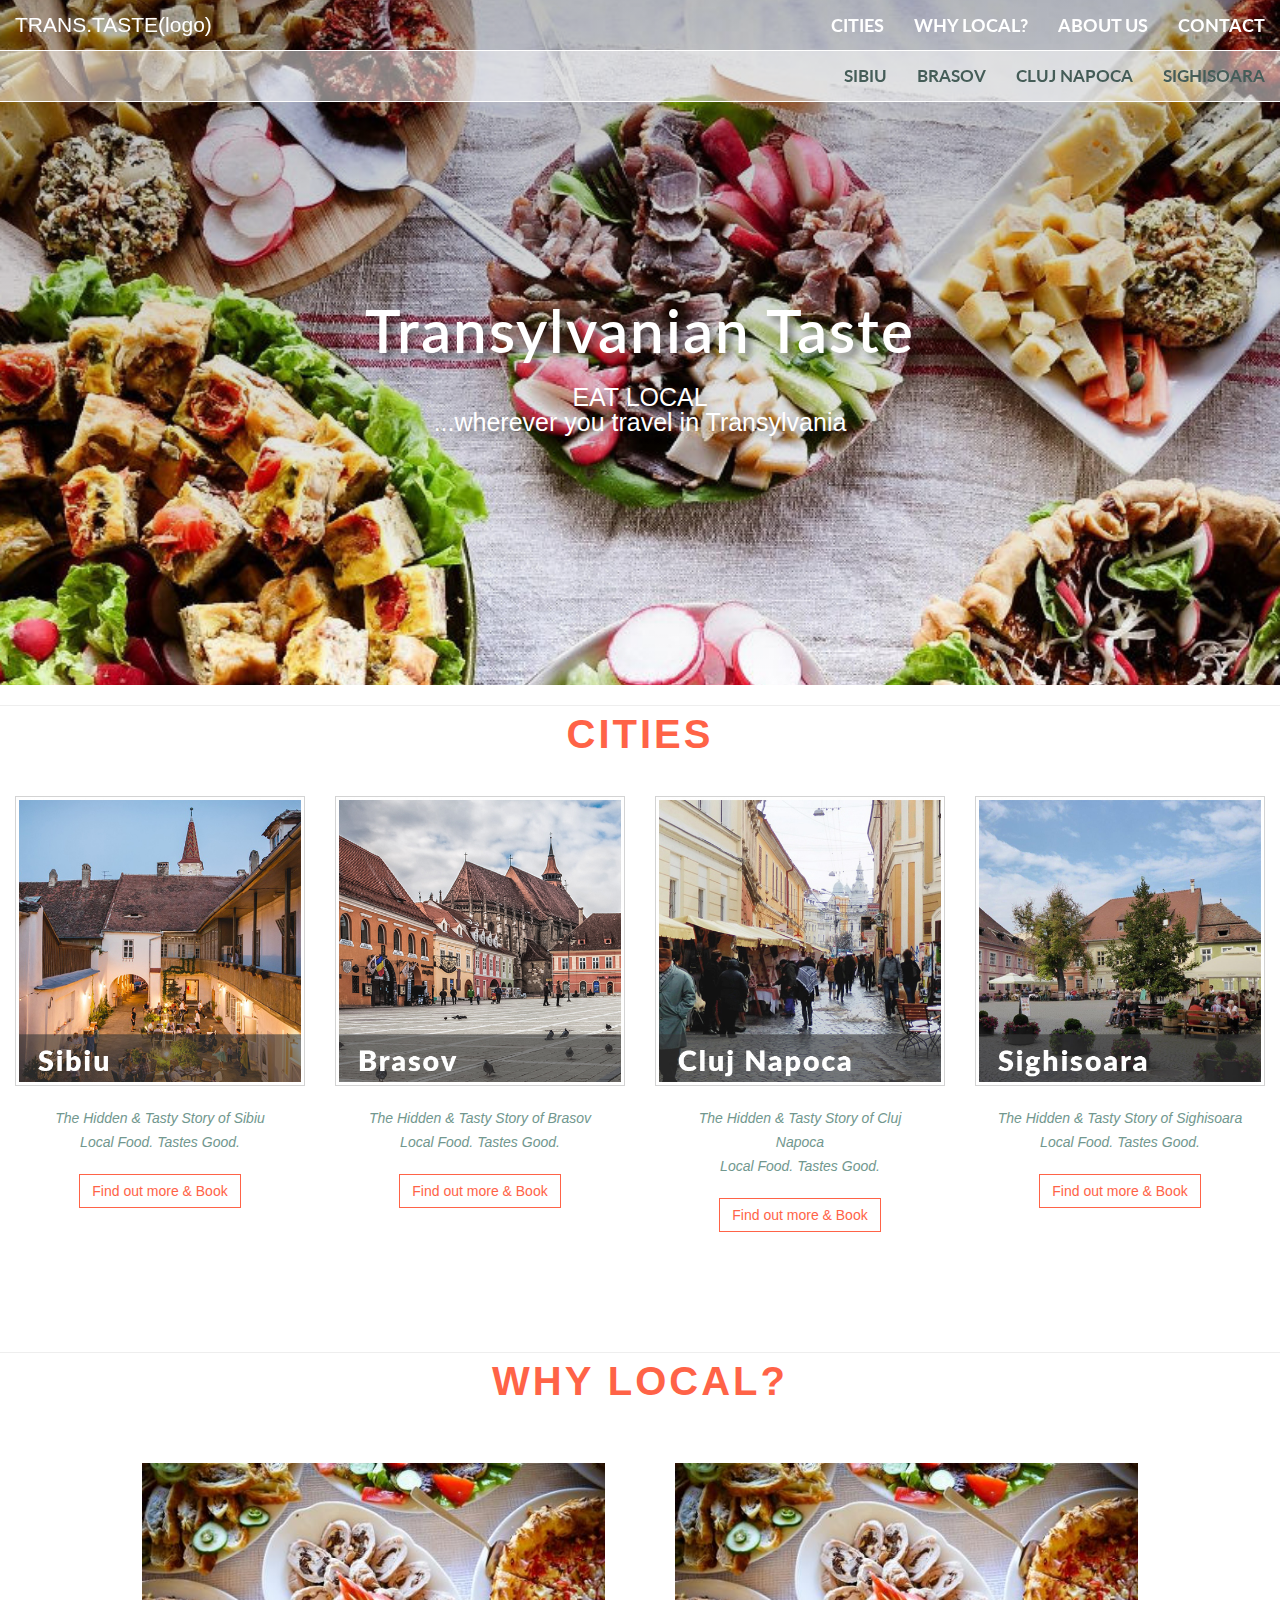
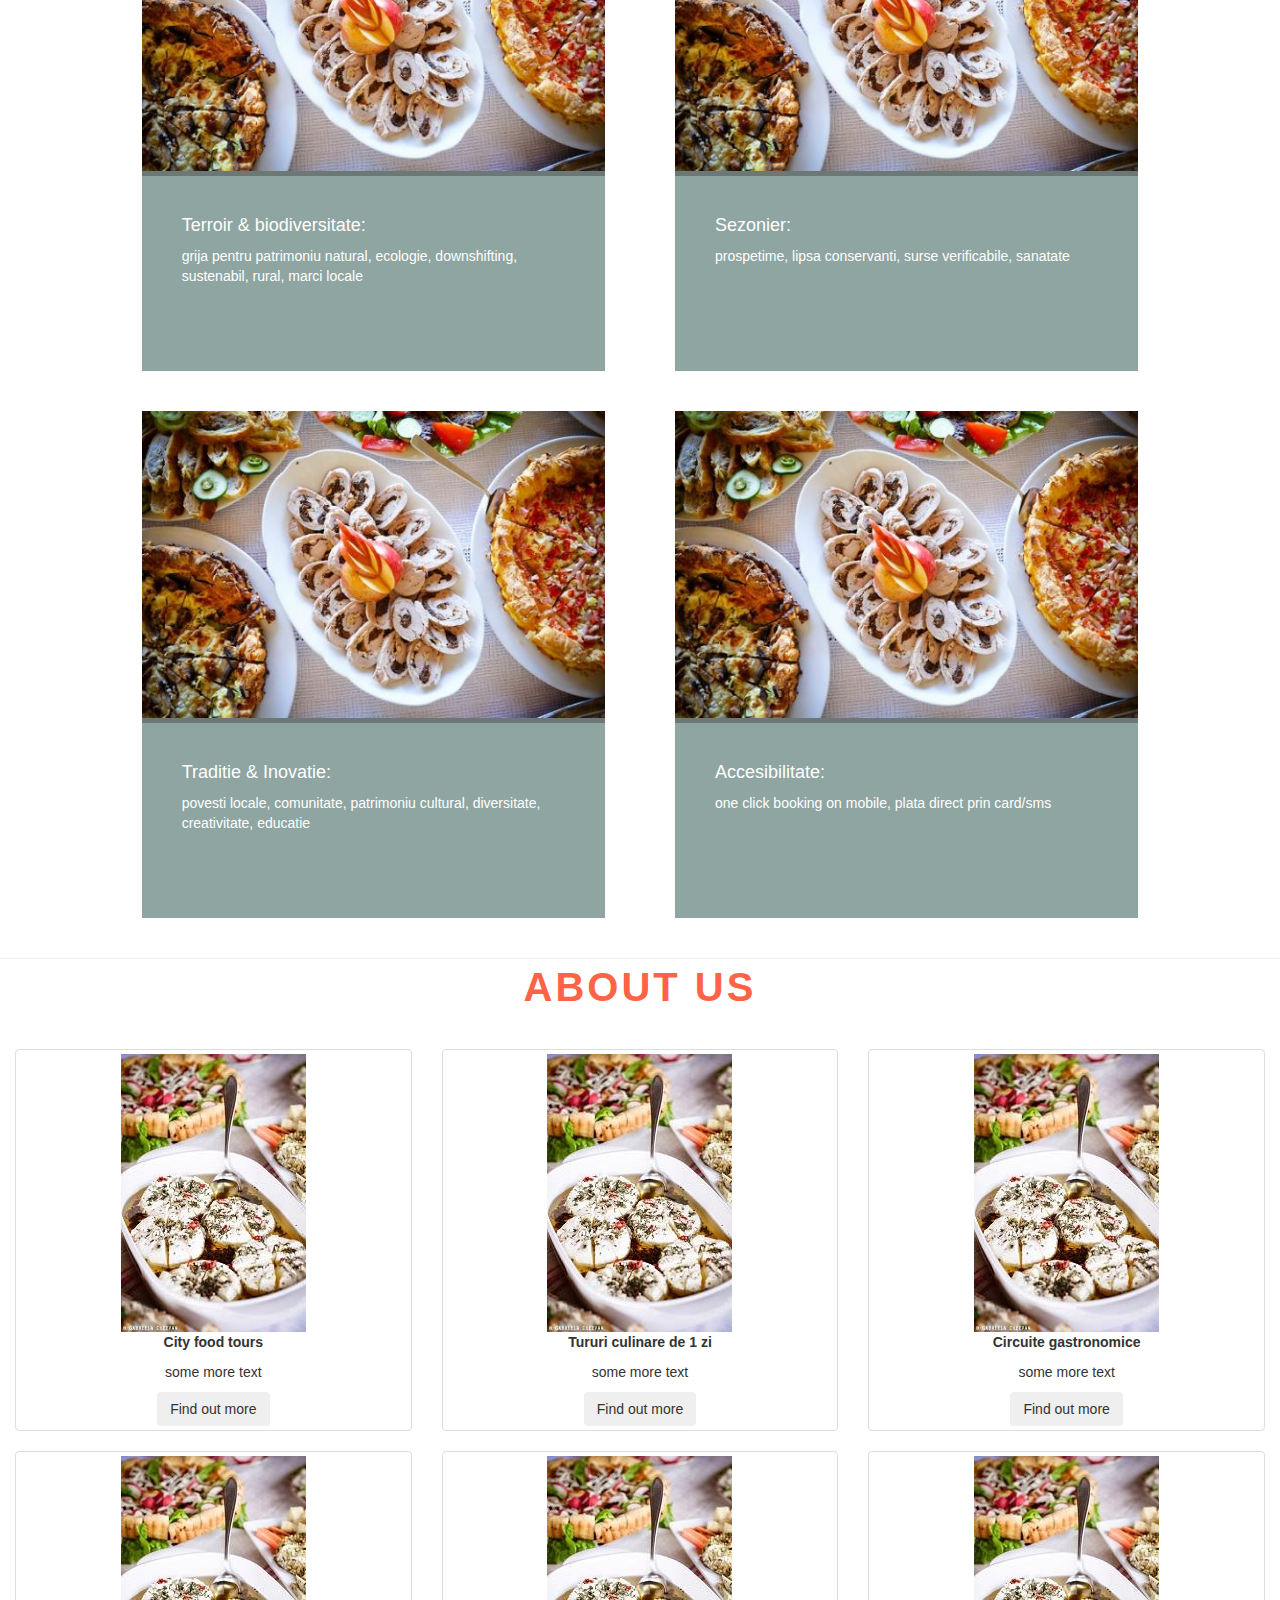
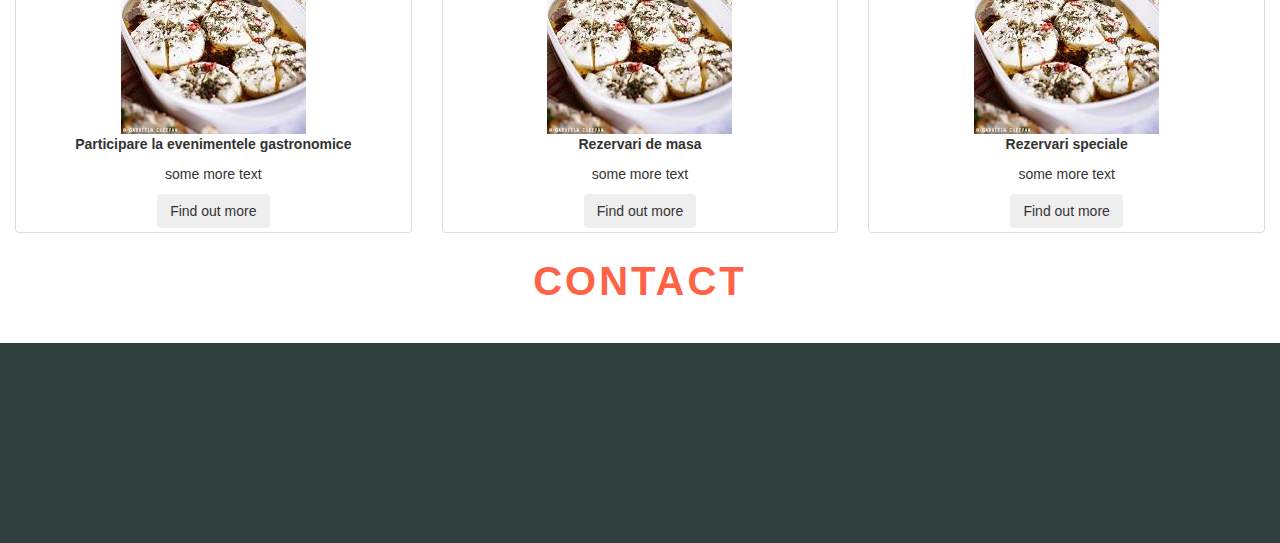
==== index.html @ a4651470 "first commit" ====
<!DOCTYPE html>
<html lang="en">
<head>
    <meta charset="utf-8">
    <meta http-equiv="X-UA-Compatible" content="IE=edge">
    <meta name="viewport" content="width=device-width, initial-scale=1">
    <!-- The above 3 meta tags *must* come first in the head; any other head content must come *after* these tags -->
    <title>transylvanian-taste</title>
    <link href="https://fonts.googleapis.com/css?family=Montserrat" rel="stylesheet">
    <link href="https://fonts.googleapis.com/css?family=Lato" rel="stylesheet">
    <link href="https://fonts.googleapis.com/css?family=Open+Sans" rel="stylesheet">


    <!-- Bootstrap -->
    <link href="css/bootstrap.min.css" rel="stylesheet" />
    <link href="css/font-awesome.min.css" rel="stylesheet" />
    <link href="css/style.css" rel="stylesheet" />


</head>
<body id="page-top">
    <!-- Navigation -->
    <nav  id="mainNav" class="navbar navbar-default navbar-fixed-top navbarUp">
      <div class="container-fluid containerUpNav">
            <a class="navbar-brand page-scroll" href="#page-top">TRANS.TASTE(logo)</a>

            <!-- Brand and toggle get grouped for better mobile display -->
            <div class="navbar-header page-scroll">
                <button type="button" class="navbar-toggle" data-toggle="collapse" data-target="#bs-example-navbar-collapse-1">
                    <span class="sr-only">Toggle navigation</span> MENU <i class="glyphicon glyphicon-menu-hamburger"></i>
                </button>
            </div>
            <!-- Collect the nav links, forms, and other content for toggling -->
            <div class="collapse navbar-collapse" id="bs-example-navbar-collapse-1">
                <ul class="nav navbar-nav navbar-right navbarRightUp">
                    <li><a class="page-scroll" href="#cities">CITIES</a></li>
                    <li><a class="page-scroll" href="#local">WHY LOCAL?</a></li>
                    <li><a class="page-scroll" href="#about">ABOUT US</a></li>
                    <li><a class="page-scroll" href="#contact">CONTACT</a></li>
                </ul>
            </div>
            <!-- /.container-fluid -->
      </div>
    </nav>
    <nav class="navbar navbar-default navbar-fixed-top navbarDown">
        <div class="container-fluid containerDownNav">

                <ul class="nav navbar-nav navbar-right navbarRightDown">
                    <li><a class="page-scroll" href="#sibiu">SIBIU</a></li>
                    <li><a class="page-scroll" href="#brasov">BRASOV</a></li>
                    <li><a class="page-scroll" href="#cluj">CLUJ NAPOCA</a></li>
                    <li><a class="page-scroll" href="#sighisoara">SIGHISOARA</a></li>
                </ul>


        </div>
    </nav>


<!-- Header -->
    <header>
        <div class="container">
            <div class="intro-text">
                <div class="intro-heading">Transylvanian Taste</div>
                <div class="intro-heading2">EAT LOCAL<br>...wherever you travel in Transylvania</div>
            </div>
        </div>
    </header>

 <hr> 


<div class="title"><h3 id="cities">CITIES</h3></div>
<!-- container 1 *****************************-->
<div class="container-fluid text-center container1">
  <div class="row">
    <div class="col-md-3 col-sm-6"><a href="#"><img src="img/sibiu1.jpg" class="img-responsive center-block cityPhoto" alt="Photo of Sibiu"></a>
      <p class="pUnder">The Hidden & Tasty Story of Sibiu <br> Local Food. Tastes Good.</p>
      <button class="btn details">Find out more & Book</button>
    </div>
    <div class="col-md-3 col-sm-6"><a href="#"><img src="img/brasov1.jpg" class="img-responsive center-block cityPhoto" alt="Photo of Brasov"></a>
      <p class="pUnder">The Hidden & Tasty Story of Brasov <br> Local Food. Tastes Good.</p>
      <button class="btn details">Find out more & Book</button>
    </div>
    <div class="col-md-3 col-sm-6"><a href="#"><img src="img/cluj1.jpg" class="img-responsive center-block cityPhoto" alt="Photo of Cluj"></a>
      <p class="pUnder">The Hidden & Tasty Story of Cluj Napoca <br> Local Food. Tastes Good.</p>
      <button class="btn details">Find out more & Book</button>
    </div>
    <div class="col-md-3 col-sm-6"><a href="#"><img src="img/sighisoara1.jpg" class="img-responsive center-block cityPhoto" alt="Photo of Sighisoara"></a>
      <p class="pUnder">The Hidden & Tasty Story of Sighisoara <br> Local Food. Tastes Good.</p>
      <button class="btn details">Find out more & Book</button>
    </div>

  </div>
</div>
<!-- end of container 1 ************************-->

<hr>
<div class="title"><h3 id="local">WHY LOCAL?</h3></div>
<!-- container 2 *****************************-->
<div class="container-fluid text-center container2">
  
  <div class="row ">
    
    <div class="col-md-push-1 col-md-5 col-xs-12">
    <figure>
      <img src="img/local_01.jpg" class="img-responsive center-block" alt="Photo of Sibiu">
      
        <figcaption>
          <h4>Terroir & biodiversitate:</h4>
          <span>grija pentru patrimoniu natural, ecologie, downshifting, sustenabil, rural, marci locale</span>
        </figcaption>
    </figure>

    </div>
    <div class="col-md-push-1 col-md-5 col-xs-12">
    <figure>
      <img src="img/local_01.jpg" class="img-responsive center-block" alt="Photo">
      <figcaption>
        <h4>Sezonier:</h4> 
        <span>prospetime, lipsa conservanti, surse verificabile, sanatate</span>   
      </figcaption>
    </figure>
  </div>

</div>
  <div class="row">
    
    <div class="col-md-push-1 col-md-5 col-xs-12">
    <figure>
      <img src="img/local_01.jpg" class="img-responsive center-block" alt="Photo">

      <figcaption>
        <h4>Traditie & Inovatie:</h4> 
        <span>povesti locale, comunitate, patrimoniu cultural, diversitate, creativitate, educatie</span>
      </figcaption>
    </figure>
    </div>

    <div class="col-md-push-1 col-md-5 col-xs-12">
    <figure>
      <img src="img/local_01.jpg" class="img-responsive center-block" alt="Photo">
      <figcaption>
        <h4>Accesibilitate:</h4><span>one click booking on mobile, plata direct prin card/sms</span>
      </figcaption>
    </figure>
    </div>
    
  </div>
</div>
<!-- end of container 2 ************************-->

<hr>
<div class="title"><h3 id="about">ABOUT US</h3></div>
<!--container 3 ********************************-->
<div class="bg-1">
 <div class="container-fluid text-center">
  <div class="row text-center">
    <div class="col-sm-4">
      <div class="thumbnail">
        <img src="img/circuit_01.jpg" alt="">
        <p><strong>City food tours</strong></p>
        <p>some more text</p>
        <button class="btn">Find out more</button>
      </div>
    </div>
    <div class="col-sm-4">
      <div class="thumbnail">
        <img src="img/circuit_01.jpg" alt="">
        <p><strong>Tururi culinare de 1 zi</strong></p>
        <p>some more text</p>
        <button class="btn">Find out more</button>
      </div>
    </div>
    <div class="col-sm-4">
      <div class="thumbnail">
        <img src="img/circuit_01.jpg" alt="">
        <p><strong>Circuite gastronomice</strong></p>
        <p>some more text</p>
        <button class="btn">Find out more</button>
      </div>
    </div>
  </div>
  <div class="row text-center">
    <div class="col-sm-4">
      <div class="thumbnail">
        <img src="img/circuit_01.jpg" alt="">
        <p><strong>Participare la evenimentele gastronomice</strong></p>
        <p>some more text</p>
        <button class="btn">Find out more</button>
      </div>
    </div>
    <div class="col-sm-4">
      <div class="thumbnail">
        <img src="img/circuit_01.jpg" alt="">
        <p><strong>Rezervari de masa</strong></p>
        <p>some more text</p>
        <button class="btn">Find out more</button>
      </div>
    </div>
    <div class="col-sm-4">
      <div class="thumbnail">
        <img src="img/circuit_01.jpg" alt="">
        <p><strong>Rezervari speciale</strong></p>
        <p>some more text</p>
        <button class="btn">Find out more</button>
      </div>
    </div>
  </div>
</div>
<!--end of container 3 ***************************************-->

<div class="title"><h3 id="contact">CONTACT</h3></div>
<!--footer ***************************************************-->
<footer>
  
</footer>


  <!-- Scripts -->
  <script src="https://ajax.googleapis.com/ajax/libs/jquery/1.12.4/jquery.min.js"></script>
  <script src="js/bootstrap.min.js"></script>

  <script src="js/customScript.js"></script>
</body>
</html>
---- css/style.css ----
body, html {
  height: 100%;
  width: 100%;
  margin: 0; }

body {
  width: 100%;
  height: 100%; }

/* hr {
	border-color: lightgrey;
	border-width: 1px;
	border-style: solid;
	max-width: 80%;
	margin-top: 70px;
	margin-bottom: 50px;
} */
.navbarUp {
  background-color: transparent;
  margin: 0 auto;
  border-style: none; }
  .navbarUp .containerUpNav .navbar-brand {
    color: white; }
  .navbarUp .containerUpNav .navbarRightUp a {
    color: white;
    font-size: 18px; }
    .navbarUp .containerUpNav .navbarRightUp a.active, .navbarUp .containerUpNav .navbarRightUp a:active, .navbarUp .containerUpNav .navbarRightUp a:focus, .navbarUp .containerUpNav .navbarRightUp a:hover {
      color: tomato;
      background-color: rgba(255, 255, 255, 0.2); }

.navbarDown {
  background-color: rgba(255, 255, 255, 0.5);
  border-style: none;
  margin-top: 50px;
  border-top: 0.5px solid #fff;
  border-bottom: 0.5px solid #fff; }

.navbar-default .navbar-nav > li > a {
  font-family: 'Lato', sans-serif;
  font-weight: bold;
  font-size: 1.2em;
  color: #455d58; }

.navbarRightDown li.active, .navbarRightDown li:active, .navbarRightDown li:focus, .navbarRightDown li:hover {
  background-color: rgba(255, 255, 255, 0.3);
  color: red; }

.navbar-default .navbar-toggle {
  border-color: #2f403c; }

.navbar-toggle {
  color: white;
  background-color: #2f403c; }
  .navbar-toggle .icon-bar {
    background-color: white; }
  .navbar-toggle:focus, .navbar-toggle:hover {
    background-color: #455d58;
    border-color: #455d58; }

/* .navbar-default .navbar-nav .open .dropdown-menu {
  	background-color: red;
 } */
.navbarRightUp .open {
  background-color: red;
  color: red; }

header {
  background: -moz-linear-gradient(top, rgba(0, 0, 0, 0.26) 0%, transparent 100%), url("../img/prime-bg.jpg");
  /* FF3.6-15 */
  background: -webkit-linear-gradient(top, rgba(0, 0, 0, 0.26) 0%, transparent 100%), url("../img/prime-bg.jpg");
  /* Chrome10-25,Safari5.1-6 */
  background: linear-gradient(to bottom, rgba(0, 0, 0, 0.26) 0%, transparent 100%), url("../img/prime-bg.jpg");
  /* W3C, IE10+, FF16+, Chrome26+, Opera12+, Safari7+ */
  background-repeat: none;
  background-attachment: scroll;
  background-position: center center;
  background-size: cover;
  -webkit-background-size: cover;
  -moz-background-size: cover;
  -o-background-size: cover;
  text-align: center;
  color: white; }
  header .intro-text {
    padding-top: 100px;
    padding-bottom: 50px;
    text-shadow: 5px 5px 7px rgba(30, 30, 30, 0.5); }
    header .intro-text .intro-heading {
      font-family: 'Lato', sans-serif;
      letter-spacing: 2px;
      font-weight: 700;
      font-size: 40px;
      line-height: 40px;
      margin-bottom: 25px; }
    header .intro-text .intro-heading2 {
      font-size: 15px;
      line-height: 15px;
      margin-bottom: 25px; }

@media (min-width: 768px) {
  header .intro-text {
    padding-top: 300px;
    padding-bottom: 200px; }
    header .intro-text .intro-heading {
      font-family: 'Lato', sans-serif;
      letter-spacing: 2px;
      font-weight: 600;
      font-size: 60px;
      line-height: 60px;
      margin-bottom: 25px; }
    header .intro-text .intro-heading2 {
      font-size: 25px;
      line-height: 25px;
      margin-bottom: 50px; } }
/* .divider {
  width: 400px;
  display: block;
  margin: 0 auto;
  margin-top: 100px;
  i {
   color: $color-green;
   font-size: 35px;
  }
  &:before {
  right: 15px;
  }
  &:after {
  left: 15px;
  }
} */
.title {
  text-align: center;
  width: 100%;
  height: 50px;
  margin-bottom: 20px;
  padding: 0; }
  .title h3 {
    color: tomato;
    position: relative;
    top: -12px;
    font-weight: bold;
    letter-spacing: 3px;
    font-size: 40px;
    line-height: 40px;
    vertical-align: middle; }

.container1 {
  margin-bottom: 100px; }

.cityPhoto {
  margin: 0 auto;
  padding: 0;
  border-radius: 0px;
  border: 0.5px solid lightgrey; }
  .cityPhoto:hover {
    transform: scale(1.02) translateY(-1.5%);
    transition: transform 0.4s ease-out;
    transition-property: transform;
    transition-duration: 0.4s;
    transition-timing-function: ease-out;
    transition-delay: initial; }

.pUnder {
  color: #71978e;
  line-height: 24px;
  font-style: italic;
  margin: 20px; }

.details {
  background-color: transparent;
  color: tomato;
  border: 1px solid tomato;
  border-radius: 0px;
  transition: .2s ease;
  margin-bottom: 20px; }
  .details:hover {
    background-color: tomato;
    color: white;
    transition: .2s ease; }

.container2 h3 {
  color: white; }

.local-text {
  margin: 0;
  padding: 0;
  background-color: #2f403c;
  color: white;
  width: 70%; }
  .local-text p {
    text-align: left; }

figure {
  left: 135px;
  top: 0px;
  border-radius: 5px;
  text-align: center;
  vertical-align: text-top;
  padding: 20px; }
  figure img {
    max-width: 100%;
    display: block;
    position: relative;
    z-index: 0;
    overflow: hidden; }
    figure img:hover {
      transform: scale(1.02) translateY(-1.5%);
      transition: transform 0.4s ease-out;
      transition-property: transform;
      transition-duration: 0.4s;
      transition-timing-function: ease-out;
      transition-delay: initial; }

figcaption {
  min-height: 200px;
  opacity: 0.7;
  border-top: 5px solid #2f403c;
  color: #fff;
  top: 0;
  left: 0;
  padding: 30px 40px;
  background-color: #5f807a;
  text-align: left; }

footer {
  background-color: #2f403c;
  height: 200px; }

@media (min-width: 768px) {
  .navbar-brand {
    font-size: 1.5em; } }
@media (max-width: 767px) {
  .navbarDown {
    display: none; }

  .title {
    margin-top: 50px;
    margin-bottom: 25px; }
    .title h3 {
      font-size: 30px; } }

/*# sourceMappingURL=style.css.map */
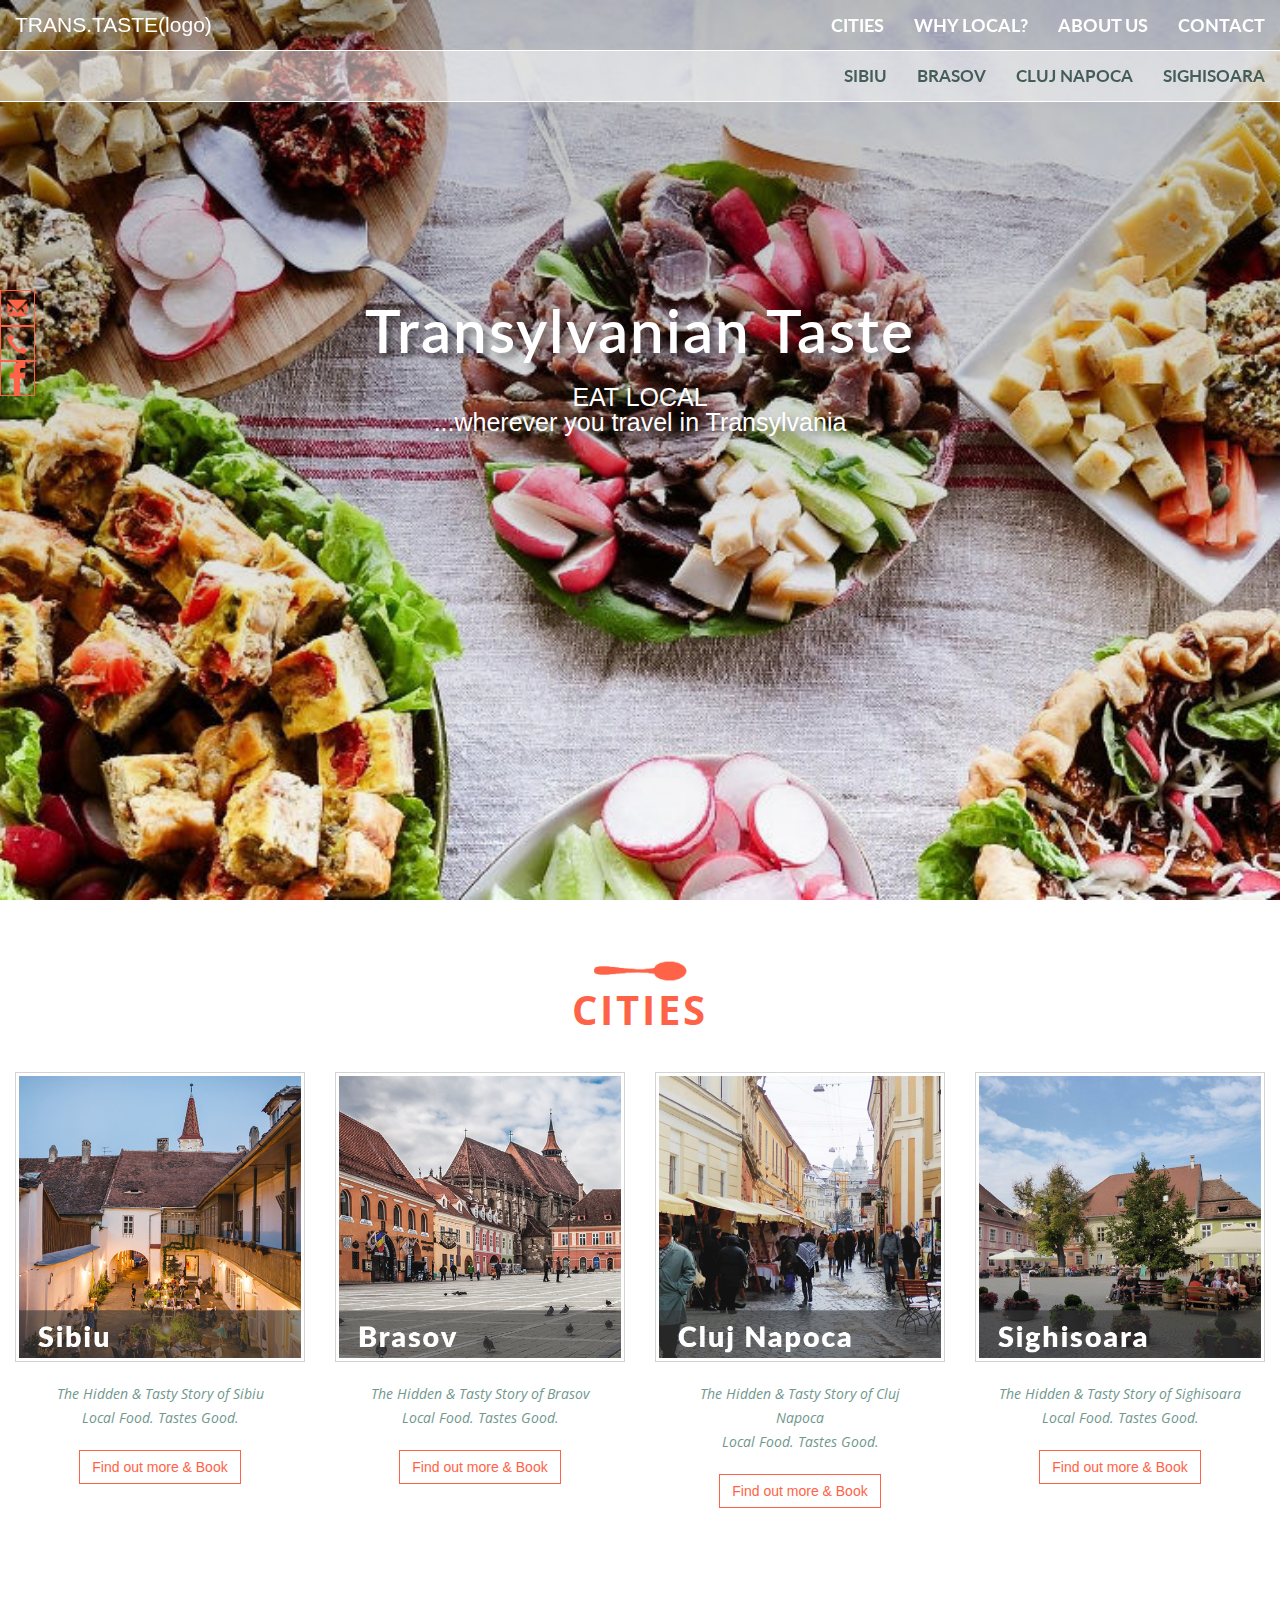
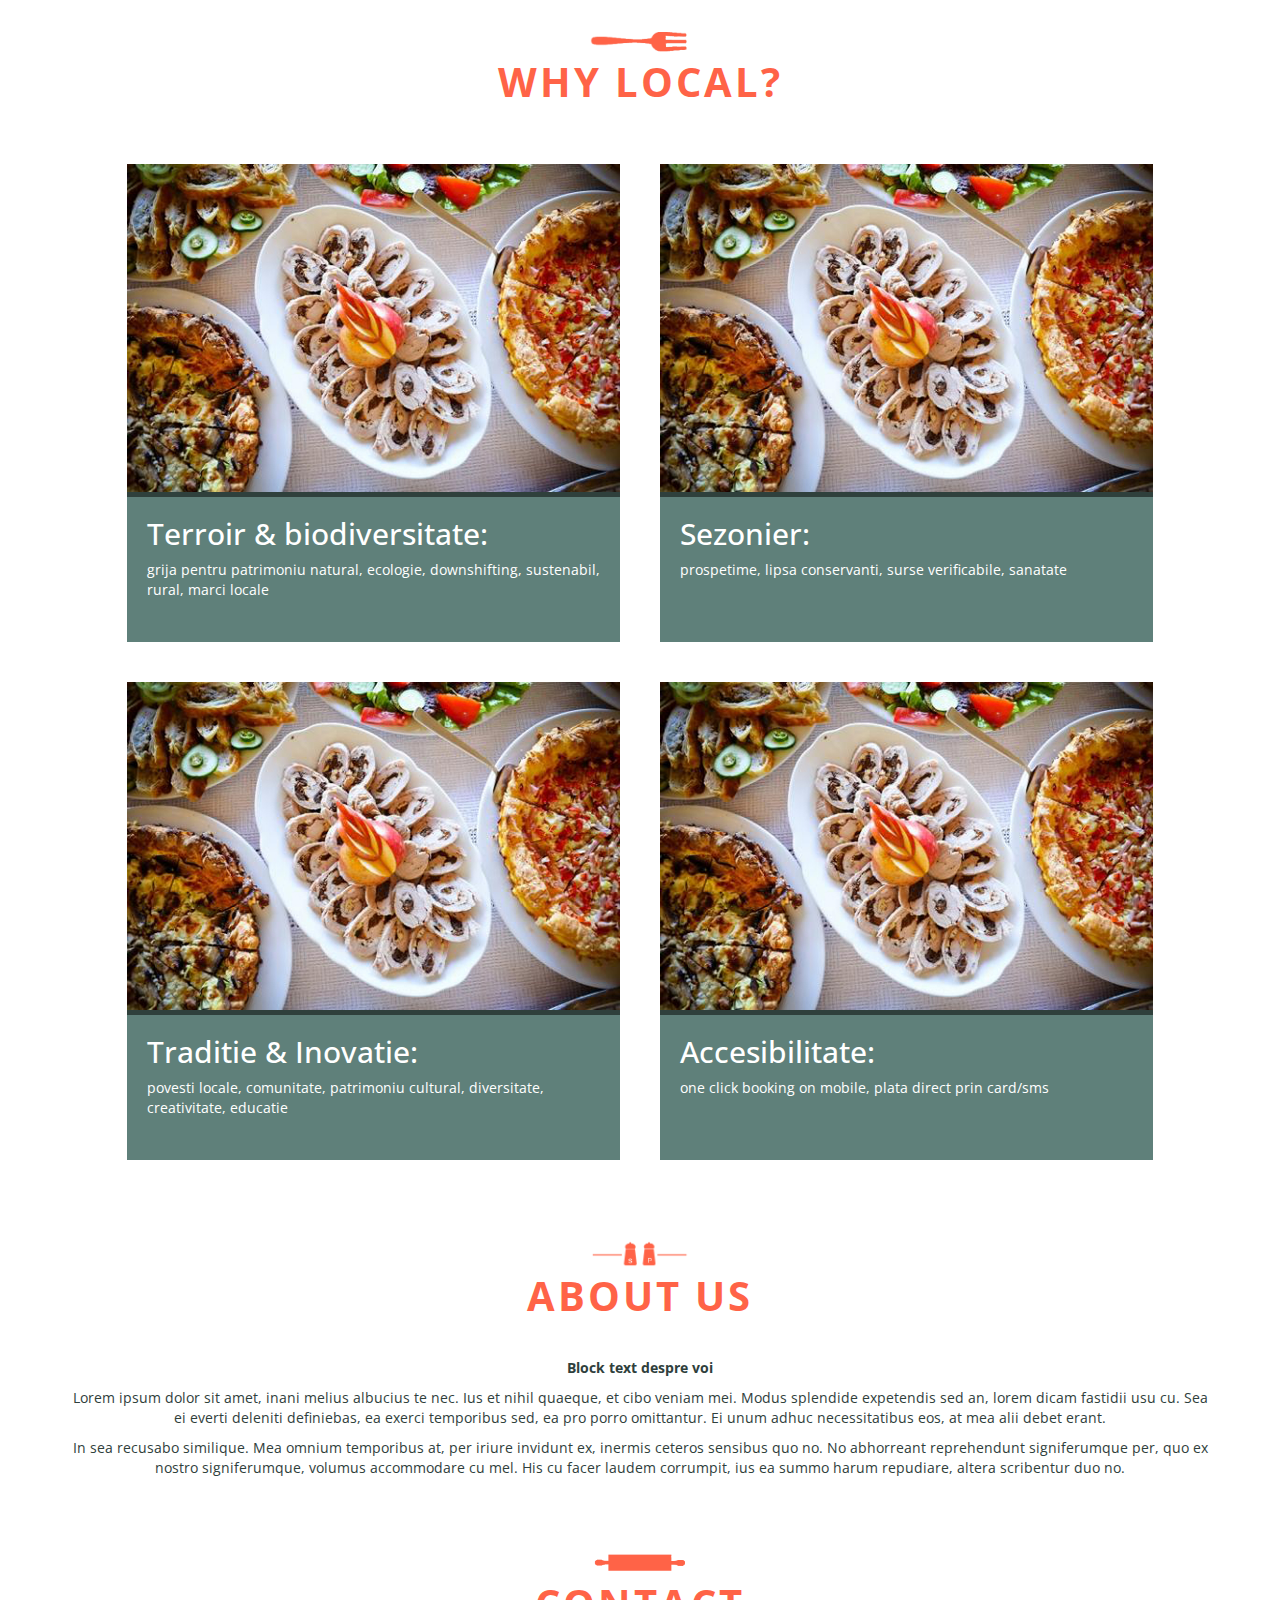
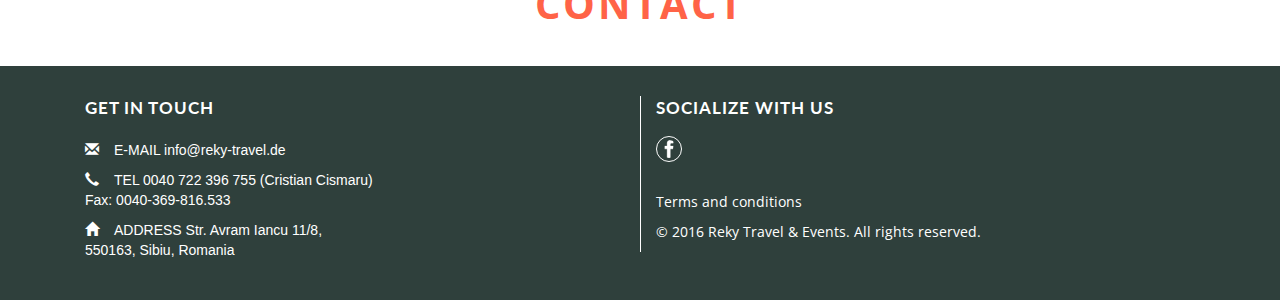
==== commit ba3f129d: "calendar and divider added" ====
--- a/index.html
+++ b/index.html
@@ -12,8 +12,8 @@
 
 
     <!-- Bootstrap -->
-    <link href="css/bootstrap.min.css" rel="stylesheet" />
-    <link href="css/font-awesome.min.css" rel="stylesheet" />
+    <link href="css/bootstrap.min.css" rel="stylesheet" />  
+    <link rel="stylesheet" type="text/css" href="//maxcdn.bootstrapcdn.com/font-awesome/4.7.0/css/font-awesome.min.css">
     <link href="css/style.css" rel="stylesheet" />
 
 
@@ -46,57 +46,64 @@
         <div class="container-fluid containerDownNav">
 
                 <ul class="nav navbar-nav navbar-right navbarRightDown">
-                    <li><a class="page-scroll" href="#sibiu">SIBIU</a></li>
+                    <li><a class="page-scroll" href="sibiu.html">SIBIU</a></li>
                     <li><a class="page-scroll" href="#brasov">BRASOV</a></li>
                     <li><a class="page-scroll" href="#cluj">CLUJ NAPOCA</a></li>
                     <li><a class="page-scroll" href="#sighisoara">SIGHISOARA</a></li>
                 </ul>
 
-
         </div>
     </nav>
 
 
 <!-- Header -->
-    <header>
-        <div class="container">
-            <div class="intro-text">
-                <div class="intro-heading">Transylvanian Taste</div>
-                <div class="intro-heading2">EAT LOCAL<br>...wherever you travel in Transylvania</div>
-            </div>
-        </div>
-    </header>
-
- <hr> 
-
-
-<div class="title"><h3 id="cities">CITIES</h3></div>
+<div class="sideContacts">
+  <ul>
+    <li><i class="glyphicon glyphicon-envelope"><a href="mailto:info@reky-travel.de"></a></i></li>
+    <li><i class="glyphicon glyphicon-earphone"><a href="#"></a></i></li>
+    <li><a href="https://www.facebook.com/rekytravel/" target="_blank"><img src="img/facebook-icon.png" id="face-icon-head"></a></li>
+  </ul>
+</div>
+<header>
+  <div class="intro-text">
+    <div class="container">
+      <div class="intro-heading">Transylvanian Taste</div>
+      <div class="intro-heading2">EAT LOCAL<br>...wherever you travel in Transylvania</div>
+    </div>
+  </div>
+</header>
+
+ 
+<div class="divider"><img src="img/spoon.png" class="img-responsive center-block"></div>
+
+<div class="title"><h1 id="cities">CITIES</h1></div>
 <!-- container 1 *****************************-->
 <div class="container-fluid text-center container1">
   <div class="row">
-    <div class="col-md-3 col-sm-6"><a href="#"><img src="img/sibiu1.jpg" class="img-responsive center-block cityPhoto" alt="Photo of Sibiu"></a>
+    <div class="col-md-3 col-sm-6"><a href="sibiu.html"><img src="img/sibiu1.jpg" class="img-responsive center-block cityPhoto" alt="Photo of Sibiu">
       <p class="pUnder">The Hidden & Tasty Story of Sibiu <br> Local Food. Tastes Good.</p>
-      <button class="btn details">Find out more & Book</button>
-    </div>
-    <div class="col-md-3 col-sm-6"><a href="#"><img src="img/brasov1.jpg" class="img-responsive center-block cityPhoto" alt="Photo of Brasov"></a>
+      <button class="btn details">Find out more & Book</button></a>
+    </div>
+    <div class="col-md-3 col-sm-6"><a href="#"><img src="img/brasov1.jpg" class="img-responsive center-block cityPhoto" alt="Photo of Brasov">
       <p class="pUnder">The Hidden & Tasty Story of Brasov <br> Local Food. Tastes Good.</p>
-      <button class="btn details">Find out more & Book</button>
-    </div>
-    <div class="col-md-3 col-sm-6"><a href="#"><img src="img/cluj1.jpg" class="img-responsive center-block cityPhoto" alt="Photo of Cluj"></a>
+      <button class="btn details">Find out more & Book</button></a>
+    </div>
+    <div class="col-md-3 col-sm-6"><a href="#"><img src="img/cluj1.jpg" class="img-responsive center-block cityPhoto" alt="Photo of Cluj">
       <p class="pUnder">The Hidden & Tasty Story of Cluj Napoca <br> Local Food. Tastes Good.</p>
-      <button class="btn details">Find out more & Book</button>
-    </div>
-    <div class="col-md-3 col-sm-6"><a href="#"><img src="img/sighisoara1.jpg" class="img-responsive center-block cityPhoto" alt="Photo of Sighisoara"></a>
+      <button class="btn details">Find out more & Book</button></a>
+    </div>
+    <div class="col-md-3 col-sm-6"><a href="#"><img src="img/sighisoara1.jpg" class="img-responsive center-block cityPhoto" alt="Photo of Sighisoara">
       <p class="pUnder">The Hidden & Tasty Story of Sighisoara <br> Local Food. Tastes Good.</p>
-      <button class="btn details">Find out more & Book</button>
+      <button class="btn details">Find out more & Book</button></a>
     </div>
 
   </div>
 </div>
 <!-- end of container 1 ************************-->
 
-<hr>
-<div class="title"><h3 id="local">WHY LOCAL?</h3></div>
+<div class="divider"><img src="img/fork.png" class="img-responsive center-block"></div>
+
+<div class="title"><h1 id="local">WHY LOCAL?</h1></div>
 <!-- container 2 *****************************-->
 <div class="container-fluid text-center container2">
   
@@ -107,7 +114,7 @@
       <img src="img/local_01.jpg" class="img-responsive center-block" alt="Photo of Sibiu">
       
         <figcaption>
-          <h4>Terroir & biodiversitate:</h4>
+          <h2>Terroir & biodiversitate:</h2>
           <span>grija pentru patrimoniu natural, ecologie, downshifting, sustenabil, rural, marci locale</span>
         </figcaption>
     </figure>
@@ -117,7 +124,7 @@
     <figure>
       <img src="img/local_01.jpg" class="img-responsive center-block" alt="Photo">
       <figcaption>
-        <h4>Sezonier:</h4> 
+        <h2>Sezonier:</h2> 
         <span>prospetime, lipsa conservanti, surse verificabile, sanatate</span>   
       </figcaption>
     </figure>
@@ -131,7 +138,7 @@
       <img src="img/local_01.jpg" class="img-responsive center-block" alt="Photo">
 
       <figcaption>
-        <h4>Traditie & Inovatie:</h4> 
+        <h2>Traditie & Inovatie:</h2> 
         <span>povesti locale, comunitate, patrimoniu cultural, diversitate, creativitate, educatie</span>
       </figcaption>
     </figure>
@@ -141,7 +148,7 @@
     <figure>
       <img src="img/local_01.jpg" class="img-responsive center-block" alt="Photo">
       <figcaption>
-        <h4>Accesibilitate:</h4><span>one click booking on mobile, plata direct prin card/sms</span>
+        <h2>Accesibilitate:</h2><span>one click booking on mobile, plata direct prin card/sms</span>
       </figcaption>
     </figure>
     </div>
@@ -150,70 +157,42 @@
 </div>
 <!-- end of container 2 ************************-->
 
-<hr>
-<div class="title"><h3 id="about">ABOUT US</h3></div>
+<div class="divider"><img src="img/salt_peper.png" class="img-responsive center-block"></div>
+
+<div class="title"><h1 id="about">ABOUT US</h1></div>
+
 <!--container 3 ********************************-->
-<div class="bg-1">
- <div class="container-fluid text-center">
-  <div class="row text-center">
-    <div class="col-sm-4">
-      <div class="thumbnail">
-        <img src="img/circuit_01.jpg" alt="">
-        <p><strong>City food tours</strong></p>
-        <p>some more text</p>
-        <button class="btn">Find out more</button>
-      </div>
-    </div>
-    <div class="col-sm-4">
-      <div class="thumbnail">
-        <img src="img/circuit_01.jpg" alt="">
-        <p><strong>Tururi culinare de 1 zi</strong></p>
-        <p>some more text</p>
-        <button class="btn">Find out more</button>
-      </div>
-    </div>
-    <div class="col-sm-4">
-      <div class="thumbnail">
-        <img src="img/circuit_01.jpg" alt="">
-        <p><strong>Circuite gastronomice</strong></p>
-        <p>some more text</p>
-        <button class="btn">Find out more</button>
-      </div>
-    </div>
-  </div>
-  <div class="row text-center">
-    <div class="col-sm-4">
-      <div class="thumbnail">
-        <img src="img/circuit_01.jpg" alt="">
-        <p><strong>Participare la evenimentele gastronomice</strong></p>
-        <p>some more text</p>
-        <button class="btn">Find out more</button>
-      </div>
-    </div>
-    <div class="col-sm-4">
-      <div class="thumbnail">
-        <img src="img/circuit_01.jpg" alt="">
-        <p><strong>Rezervari de masa</strong></p>
-        <p>some more text</p>
-        <button class="btn">Find out more</button>
-      </div>
-    </div>
-    <div class="col-sm-4">
-      <div class="thumbnail">
-        <img src="img/circuit_01.jpg" alt="">
-        <p><strong>Rezervari speciale</strong></p>
-        <p>some more text</p>
-        <button class="btn">Find out more</button>
-      </div>
-    </div>
-  </div>
+<div class="container container-fluid text-center container3">
+  <p><strong>Block text despre voi</strong></p>
+  <p>Lorem ipsum dolor sit amet, inani melius albucius te nec. Ius et nihil quaeque, et cibo veniam mei. Modus splendide expetendis sed   an, lorem dicam fastidii usu cu. Sea ei everti deleniti definiebas, ea exerci temporibus sed, ea pro porro omittantur. Ei unum adhuc   necessitatibus eos, at mea alii debet erant.</p>
+  
+  <p>In sea recusabo similique. Mea omnium temporibus at, per iriure invidunt ex, inermis ceteros sensibus quo no. No abhorreant   reprehendunt signiferumque per, quo ex nostro signiferumque, volumus accommodare cu mel. His cu facer laudem corrumpit, ius ea summo   harum repudiare, altera scribentur duo no.</p>
 </div>
 <!--end of container 3 ***************************************-->
 
-<div class="title"><h3 id="contact">CONTACT</h3></div>
+<div class="divider"><img src="img/cont.png" class="img-responsive center-block"></div>
+
+<div class="title"><h1 id="contact">CONTACT</h1></div>
 <!--footer ***************************************************-->
 <footer>
-  
+<div class="container container-fluid">
+  <div class="col-md-6 col-sm-6 colLeft">
+    <p class="firstP">GET IN TOUCH</p>
+    <ul>
+      <li><i class="glyphicon glyphicon-envelope"></i><a href="mailto:info@reky-travel.de">E-MAIL info@reky-travel.de</a></li>
+      <li><i class="glyphicon glyphicon-earphone"></i>TEL 0040 722 396 755 (Cristian Cismaru)<br>
+   Fax: 0040-369-816.533</li>
+      <li><i class="glyphicon glyphicon-home"></i>ADDRESS Str. Avram Iancu 11/8, <br>550163, Sibiu, Romania</li>
+    </ul>
+  </div>
+  <div class="col-md-6 col-sm-6 colRight">
+    <p class="firstP">SOCIALIZE WITH US</p>
+    <div><a href="https://www.facebook.com/rekytravel/" target="_blank"><img src="img/facebook-icon-w.png" id="face-icon"></a></div>
+    <p><a href="#">Terms and conditions</a></p>
+    <p class="footer-copyright-text">© 2016 Reky Travel & Events. All rights reserved.</p>
+  </div>
+</div>
+
 </footer>
 
 
--- a/css/style.css
+++ b/css/style.css
@@ -6,6 +6,9 @@
 body {
   width: 100%;
   height: 100%; }
+
+p, h1, h2, span {
+  font-family: 'Open Sans', sans-serif; }
 
 /* hr {
 	border-color: lightgrey;
@@ -25,7 +28,7 @@
     color: white;
     font-size: 18px; }
     .navbarUp .containerUpNav .navbarRightUp a.active, .navbarUp .containerUpNav .navbarRightUp a:active, .navbarUp .containerUpNav .navbarRightUp a:focus, .navbarUp .containerUpNav .navbarRightUp a:hover {
-      color: tomato;
+      color: #ff6347;
       background-color: rgba(255, 255, 255, 0.2); }
 
 .navbarDown {
@@ -79,7 +82,8 @@
   -moz-background-size: cover;
   -o-background-size: cover;
   text-align: center;
-  color: white; }
+  color: white;
+  min-height: 100%; }
   header .intro-text {
     padding-top: 100px;
     padding-bottom: 50px;
@@ -96,45 +100,90 @@
       line-height: 15px;
       margin-bottom: 25px; }
 
+.head_sibiu {
+  background: -moz-linear-gradient(top, rgba(0, 0, 0, 0.26) 0%, transparent 100%), url("../img/Food tour Sibiu_poza mare.jpg");
+  /* FF3.6-15 */
+  background: -webkit-linear-gradient(top, rgba(0, 0, 0, 0.26) 0%, transparent 100%), url("../img/Food tour Sibiu_poza mare.jpg");
+  /* Chrome10-25,Safari5.1-6 */
+  background: linear-gradient(to bottom, rgba(0, 0, 0, 0.26) 0%, transparent 100%), url("../img/Food tour Sibiu_poza mare.jpg");
+  /* W3C, IE10+, FF16+, Chrome26+, Opera12+, Safari7+ */
+  background-repeat: none;
+  background-attachment: scroll;
+  background-position: center center;
+  background-size: cover;
+  -webkit-background-size: cover;
+  -moz-background-size: cover;
+  -o-background-size: cover;
+  text-align: center;
+  color: white;
+  min-height: 100%; }
+  .head_sibiu .intro-text {
+    padding-top: 100px;
+    padding-bottom: 50px;
+    text-shadow: 5px 5px 7px rgba(30, 30, 30, 0.5); }
+    .head_sibiu .intro-text .intro-heading {
+      font-family: 'Lato', sans-serif;
+      letter-spacing: 2px;
+      font-weight: 700;
+      font-size: 40px;
+      line-height: 40px;
+      margin-bottom: 25px; }
+    .head_sibiu .intro-text .intro-heading2 {
+      font-size: 15px;
+      line-height: 15px;
+      margin-bottom: 25px; }
+
 @media (min-width: 768px) {
-  header .intro-text {
+  header .intro-text, .head_sibiu .intro-text {
     padding-top: 300px;
     padding-bottom: 200px; }
-    header .intro-text .intro-heading {
+    header .intro-text .intro-heading, .head_sibiu .intro-text .intro-heading {
       font-family: 'Lato', sans-serif;
       letter-spacing: 2px;
       font-weight: 600;
       font-size: 60px;
       line-height: 60px;
       margin-bottom: 25px; }
-    header .intro-text .intro-heading2 {
+    header .intro-text .intro-heading2, .head_sibiu .intro-text .intro-heading2 {
       font-size: 25px;
       line-height: 25px;
       margin-bottom: 50px; } }
-/* .divider {
-  width: 400px;
+.sideContacts {
+  float: left;
+  margin-left: 0;
+  margin-top: 290px;
+  color: #ff6347; }
+  .sideContacts ul {
+    margin-left: 0;
+    padding: 0;
+    list-style: none;
+    font-size: 20px; }
+    .sideContacts ul li {
+      margin: 0;
+      border: 1px solid #ff6347;
+      padding: 0; }
+      .sideContacts ul li.active, .sideContacts ul li:active, .sideContacts ul li:focus, .sideContacts ul li:hover {
+        background-color: rgba(255, 255, 255, 0.3); }
+      .sideContacts ul li i {
+        margin: 0;
+        padding: 6px; }
+  .sideContacts #face-icon-head {
+    width: 33px; }
+
+.divider {
+  width: 100px;
   display: block;
   margin: 0 auto;
-  margin-top: 100px;
-  i {
-   color: $color-green;
-   font-size: 35px;
-  }
-  &:before {
-  right: 15px;
-  }
-  &:after {
-  left: 15px;
-  }
-} */
+  margin-top: 60px; }
+
 .title {
   text-align: center;
   width: 100%;
   height: 50px;
   margin-bottom: 20px;
   padding: 0; }
-  .title h3 {
-    color: tomato;
+  .title h1 {
+    color: #ff6347;
     position: relative;
     top: -12px;
     font-weight: bold;
@@ -167,18 +216,159 @@
 
 .details {
   background-color: transparent;
-  color: tomato;
-  border: 1px solid tomato;
+  color: #ff6347;
+  border: 1px solid #ff6347;
   border-radius: 0px;
   transition: .2s ease;
   margin-bottom: 20px; }
   .details:hover {
-    background-color: tomato;
+    background-color: #ff6347;
     color: white;
     transition: .2s ease; }
 
-.container2 h3 {
+#titlu_sibiu {
+  margin-top: 60px;
+  margin-bottom: 30px; }
+
+.tourDetails {
+  text-align: left;
+  argin-left: 0; }
+  .tourDetails ul {
+    list-style: circle;
+    margin-left: 0; }
+    .tourDetails ul li {
+      margin-left: 0;
+      text-transform: uppercase;
+      font-family: 'Lato', sans-serif;
+      font-weight: bold;
+      font-size: 1.1em; }
+
+.secondRow {
+  margin-top: 30px; }
+
+.col-md-4 > .photos {
+  margin-right: 0;
+  margin-left: 0; }
+
+.photos {
+  margin: 0;
+  max-width: 100%;
+  overflow: hidden; }
+
+#calendar {
+  margin-top: 30px;
+  margin-bottom: 30px; }
+
+.ui-datepicker, .ui-datepicker table, .ui-datepicker tr, .ui-datepicker td, .ui-datepicker th {
+  margin: 0;
+  padding: 0;
+  border: none; }
+
+.ui-datepicker {
+  display: none;
+  max-width: 320px;
+  padding: 10px;
+  text-transform: uppercase;
+  font-size: 11px;
+  background: #2f403c; }
+
+.ui-datepicker-header {
+  position: relative;
+  padding-bottom: 8px;
+  border-bottom: 1px solid #a8a8a8; }
+
+.ui-datepicker-title {
+  text-align: center; }
+
+.ui-datepicker-month {
+  position: relative;
+  padding-right: 15px;
+  color: #a8a8a8; }
+
+.ui-datepicker-year {
+  padding-left: 8px;
+  color: #a8a8a8; }
+
+.ui-datepicker-month:before {
+  display: block;
+  position: absolute;
+  top: 5px;
+  right: 0;
+  width: 5px;
+  height: 5px;
+  content: '';
+  background: #ff6347;
+  -webkit-border-radius: 5px;
+  -moz-border-radius: 5px;
+  border-radius: 5px; }
+
+.ui-datepicker-prev,
+.ui-datepicker-next {
+  position: absolute;
+  top: -2px;
+  padding: 5px;
+  cursor: pointer; }
+
+.ui-datepicker-prev {
+  left: 0;
+  padding-left: 0; }
+
+.ui-datepicker-next {
+  right: 0;
+  padding-right: 0; }
+
+.ui-datepicker-prev span,
+.ui-datepicker-next span {
+  display: block;
+  width: 5px;
+  height: 10px;
+  text-indent: -9999px;
+  background-image: url(../img/arrows.png); }
+
+.ui-datepicker-prev span {
+  background-position: 0px 0px; }
+
+.ui-datepicker-next span {
+  background-position: -5px 0px; }
+
+.ui-datepicker-prev-hover span {
+  background-position: 0px -10px; }
+
+.ui-datepicker-next-hover span {
+  background-position: -5px -10px; }
+
+.ui-datepicker-calendar th {
+  padding-top: 15px;
+  padding-bottom: 10px;
+  text-align: center;
+  font-weight: normal;
+  color: #a8a8a8; }
+
+.ui-datepicker-calendar td {
+  padding: 0 7px;
+  text-align: center;
+  line-height: 26px; }
+
+.ui-datepicker-calendar .ui-state-default {
+  display: block;
+  width: 26px;
+  outline: none;
+  text-decoration: none;
+  color: #a8a8a8;
+  border: 1px solid transparent; }
+
+.ui-datepicker-calendar .ui-state-active {
+  color: #ff6347;
+  border: 1px solid #ff6347; }
+
+.ui-datepicker-other-month .ui-state-default {
+  color: #565656; }
+
+.container2 h1 {
   color: white; }
+.container2 .col-md-5, .container2 .col-xs-12 {
+  padding-right: 0;
+  padding-left: 0; }
 
 .local-text {
   margin: 0;
@@ -192,7 +382,7 @@
 figure {
   left: 135px;
   top: 0px;
-  border-radius: 5px;
+  border-radius: 50px;
   text-align: center;
   vertical-align: text-top;
   padding: 20px; }
@@ -201,29 +391,67 @@
     display: block;
     position: relative;
     z-index: 0;
-    overflow: hidden; }
-    figure img:hover {
-      transform: scale(1.02) translateY(-1.5%);
-      transition: transform 0.4s ease-out;
+    /*     overflow: hidden;
+    		&:hover{
+    	  transform: scale(1.02) translateY(-1.5%);
+    	  transition: transform 0.4s ease-out;
       transition-property: transform;
       transition-duration: 0.4s;
       transition-timing-function: ease-out;
-      transition-delay: initial; }
+      transition-delay: initial;
+    } */ }
 
 figcaption {
-  min-height: 200px;
-  opacity: 0.7;
+  min-height: 150px;
   border-top: 5px solid #2f403c;
   color: #fff;
   top: 0;
   left: 0;
-  padding: 30px 40px;
+  padding: 0 20px;
   background-color: #5f807a;
   text-align: left; }
 
+.container3 {
+  color: #2f403c; }
+
 footer {
   background-color: #2f403c;
-  height: 200px; }
+  min-height: 200px;
+  color: white; }
+  footer .colLeft {
+    margin-top: 30px;
+    margin-bottom: 30px; }
+    footer .colLeft ul {
+      list-style: none;
+      padding-left: 0; }
+      footer .colLeft ul li {
+        margin: 10px 0; }
+        footer .colLeft ul li i {
+          margin-right: 15px; }
+    footer .colLeft a {
+      color: white; }
+  footer .colRight {
+    margin-top: 30px;
+    margin-bottom: 30px;
+    border-left: 1px solid white; }
+    footer .colRight a {
+      color: white; }
+  footer .firstP {
+    font-family: 'Lato', sans-serif;
+    font-weight: bold;
+    font-size: 1.2em;
+    margin-bottom: 20px;
+    letter-spacing: 1px; }
+
+#face-icon {
+  width: 26px;
+  margin-top: -4px;
+  margin-bottom: 30px;
+  border: 0.5px solid white;
+  padding: 3px;
+  border-radius: 50%; }
+  #face-icon.active, #face-icon:active, #face-icon:focus, #face-icon:hover {
+    background-color: rgba(255, 255, 255, 0.3); }
 
 @media (min-width: 768px) {
   .navbar-brand {
@@ -235,7 +463,19 @@
   .title {
     margin-top: 50px;
     margin-bottom: 25px; }
-    .title h3 {
-      font-size: 30px; } }
+    .title h1 {
+      font-size: 30px; }
+
+  footer .colRight {
+    border-left: none; }
+
+  .sideContacts {
+    display: none; }
+
+  #calendar {
+    display: none; }
+
+  .divider img {
+    margin-bottom: -35px; } }
 
 /*# sourceMappingURL=style.css.map */
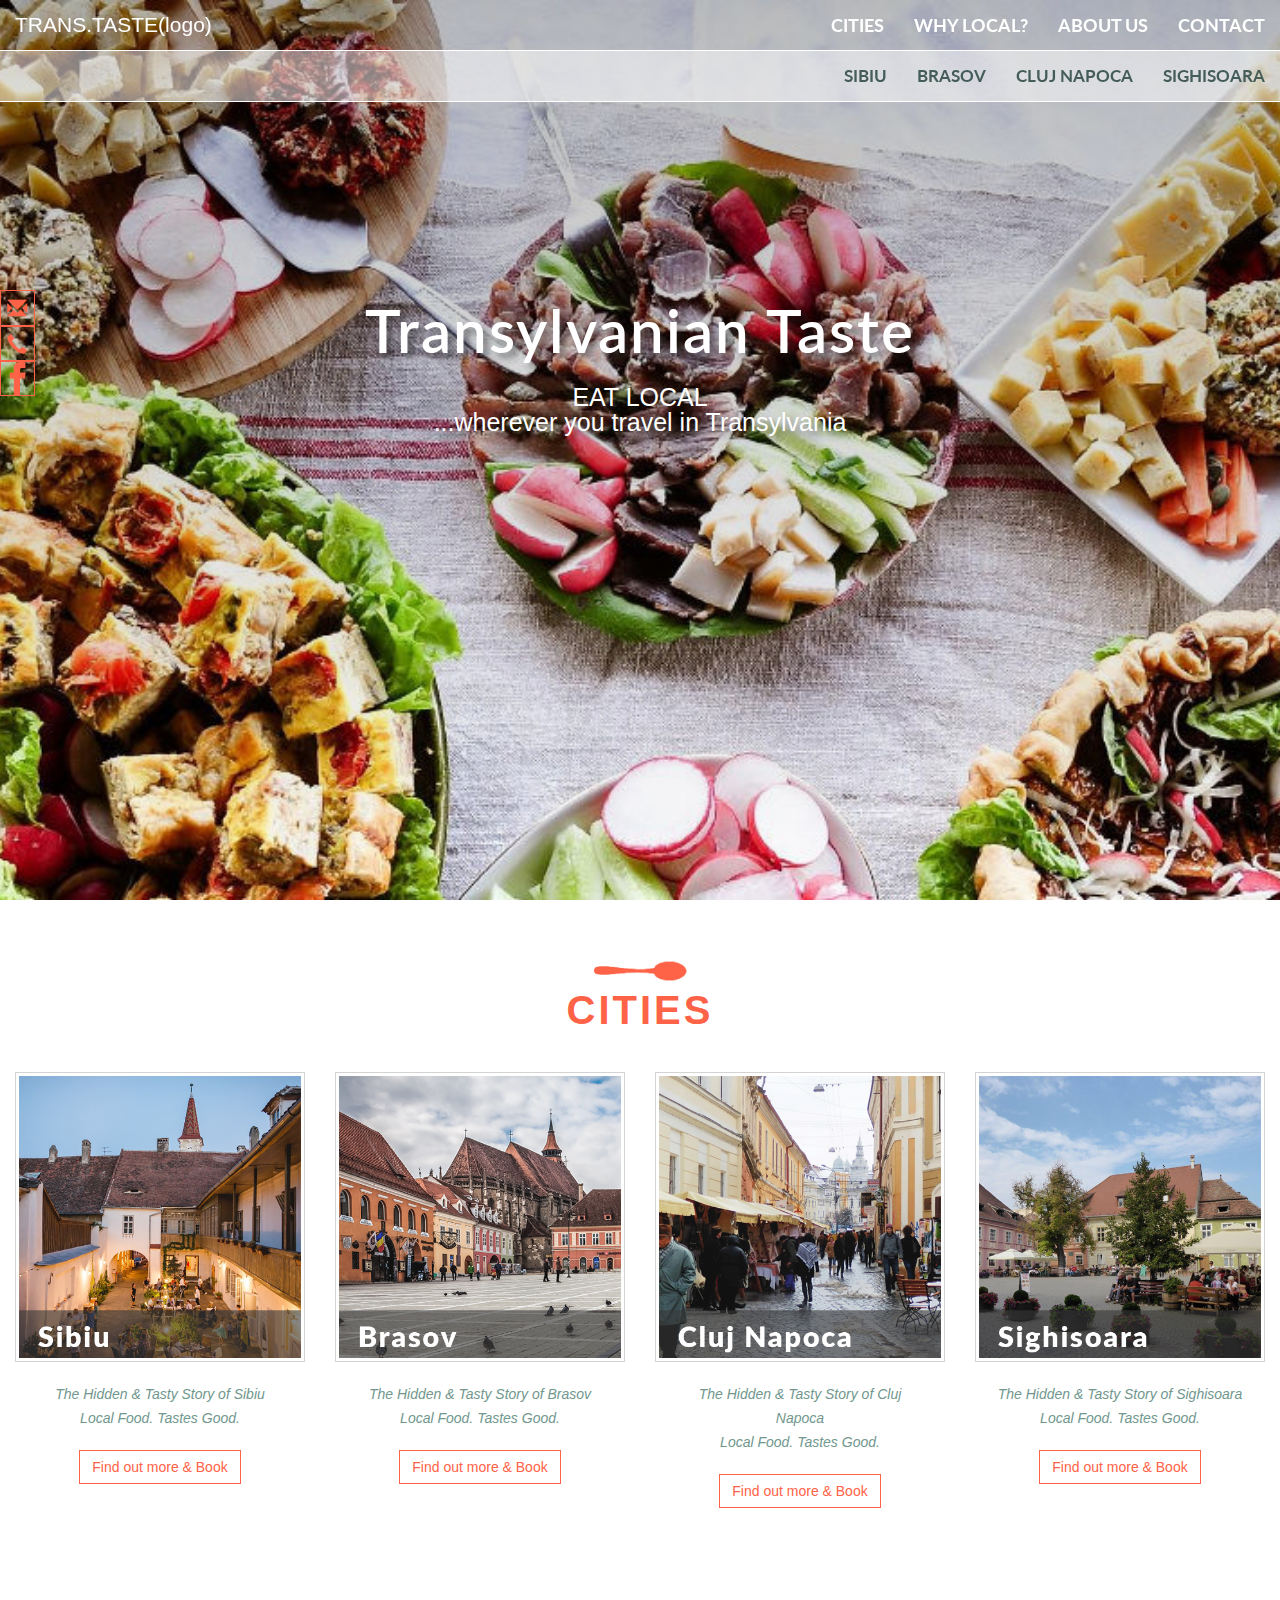
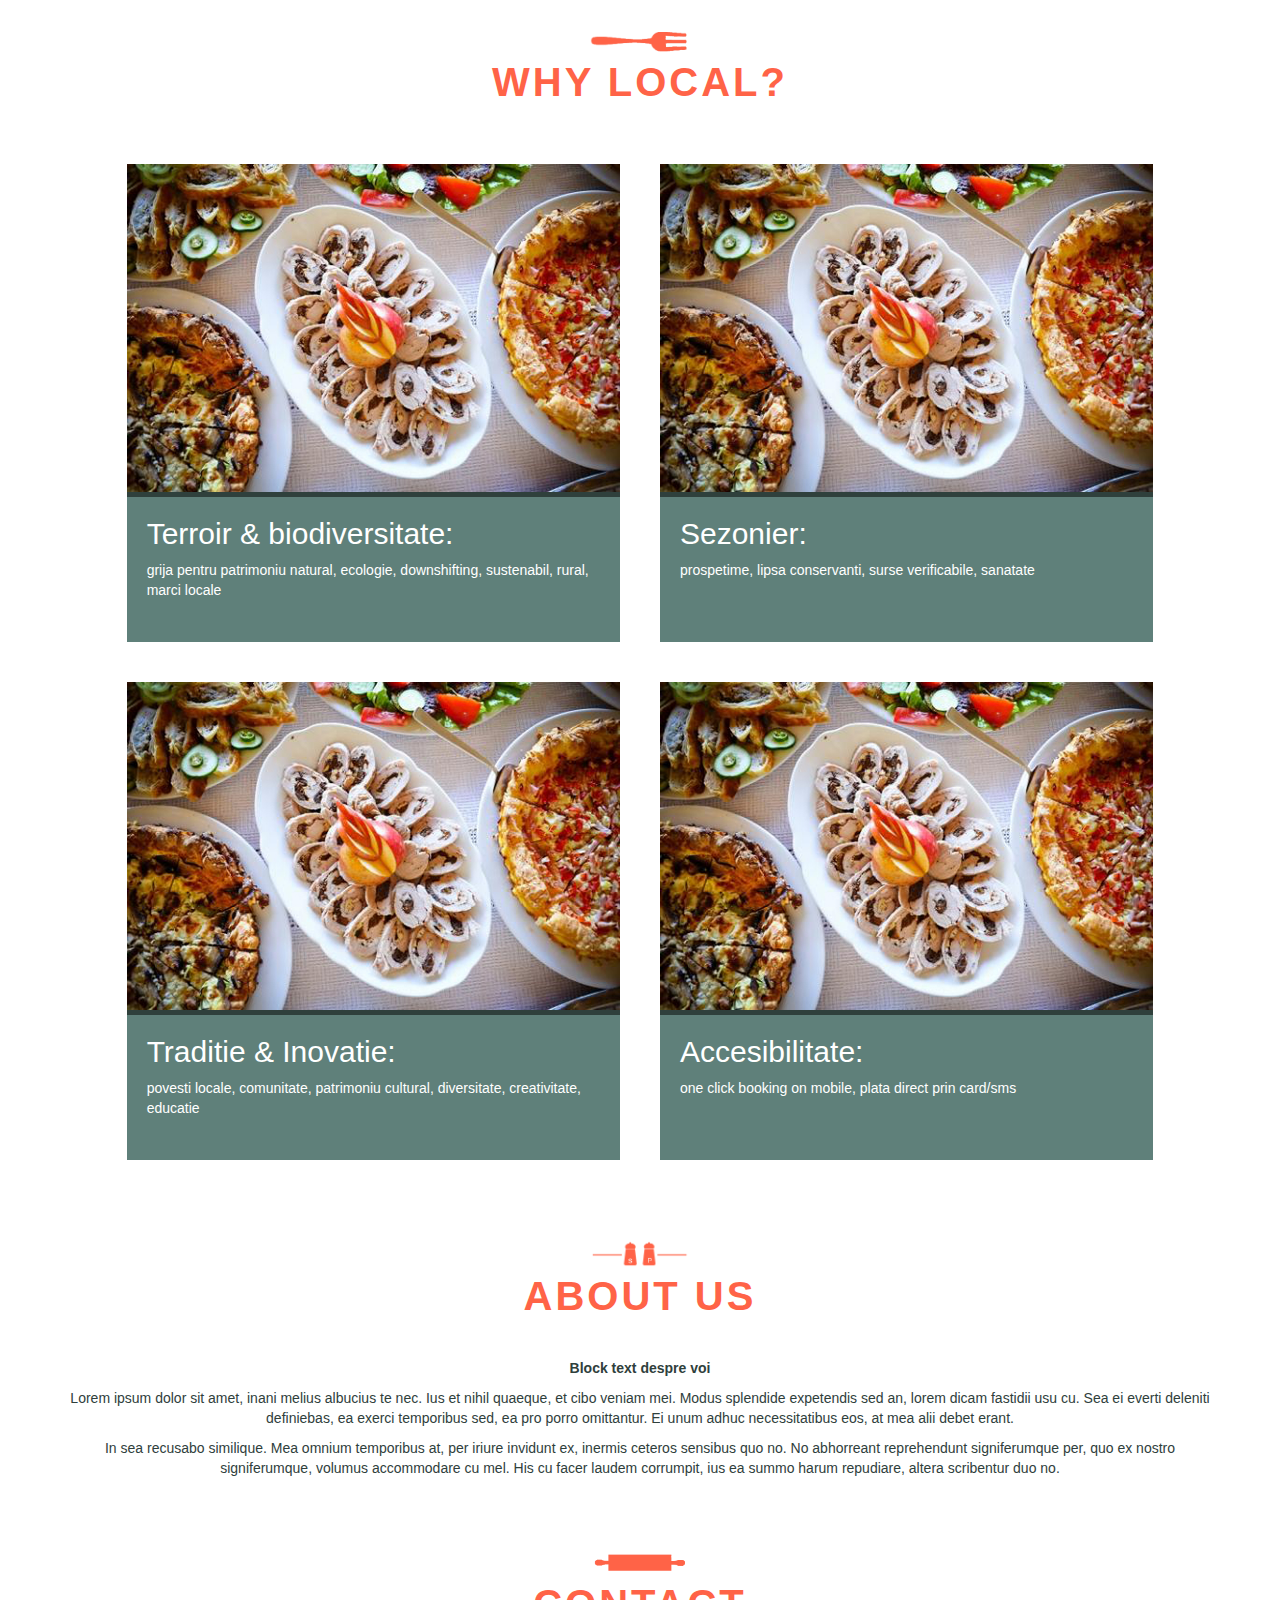
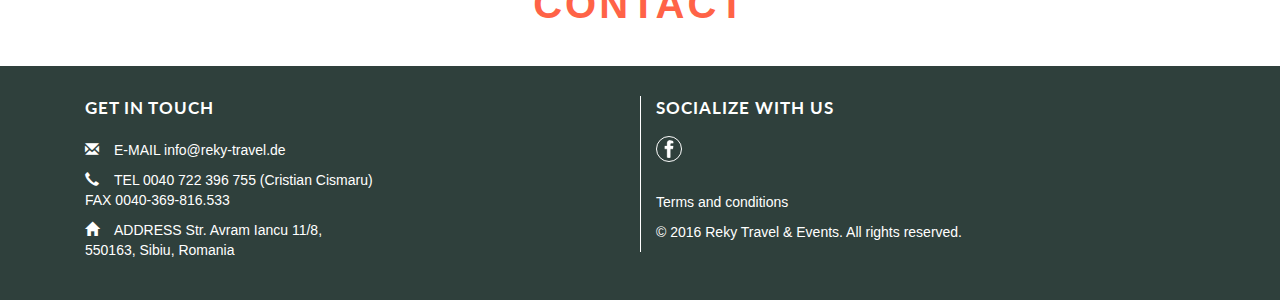
==== commit 9a78405f: "sibiu changed" ====
--- a/index.html
+++ b/index.html
@@ -6,9 +6,9 @@
     <meta name="viewport" content="width=device-width, initial-scale=1">
     <!-- The above 3 meta tags *must* come first in the head; any other head content must come *after* these tags -->
     <title>transylvanian-taste</title>
-    <link href="https://fonts.googleapis.com/css?family=Montserrat" rel="stylesheet">
+    
     <link href="https://fonts.googleapis.com/css?family=Lato" rel="stylesheet">
-    <link href="https://fonts.googleapis.com/css?family=Open+Sans" rel="stylesheet">
+    <!-- <link href="https://fonts.googleapis.com/css?family=Open+Sans" rel="stylesheet"> -->
 
 
     <!-- Bootstrap -->
@@ -181,7 +181,7 @@
     <ul>
       <li><i class="glyphicon glyphicon-envelope"></i><a href="mailto:info@reky-travel.de">E-MAIL info@reky-travel.de</a></li>
       <li><i class="glyphicon glyphicon-earphone"></i>TEL 0040 722 396 755 (Cristian Cismaru)<br>
-   Fax: 0040-369-816.533</li>
+   FAX 0040-369-816.533</li>
       <li><i class="glyphicon glyphicon-home"></i>ADDRESS Str. Avram Iancu 11/8, <br>550163, Sibiu, Romania</li>
     </ul>
   </div>
--- a/css/style.css
+++ b/css/style.css
@@ -8,7 +8,7 @@
   height: 100%; }
 
 p, h1, h2, span {
-  font-family: 'Open Sans', sans-serif; }
+  font-family: "Helvetica Neue",Helvetica,Arial,sans-serif; }
 
 /* hr {
 	border-color: lightgrey;
@@ -66,6 +66,13 @@
 .navbarRightUp .open {
   background-color: red;
   color: red; }
+
+.navbarTours {
+  border-top: 0.5px solid #ff6347;
+  border-bottom: 0.5px solid #ff6347; }
+
+.txtNav {
+  text-transform: uppercase; }
 
 header {
   background: -moz-linear-gradient(top, rgba(0, 0, 0, 0.26) 0%, transparent 100%), url("../img/prime-bg.jpg");
@@ -192,6 +199,11 @@
     line-height: 40px;
     vertical-align: middle; }
 
+.above {
+  margin-top: -120px;
+  height: 100px;
+  width: 100%; }
+
 .container1 {
   margin-bottom: 100px; }
 
@@ -228,13 +240,14 @@
 
 #titlu_sibiu {
   margin-top: 60px;
-  margin-bottom: 30px; }
+  margin-bottom: 30px;
+  text-transform: uppercase; }
 
 .tourDetails {
-  text-align: left;
+  text-align: right;
   argin-left: 0; }
   .tourDetails ul {
-    list-style: circle;
+    list-style: none;
     margin-left: 0; }
     .tourDetails ul li {
       margin-left: 0;
@@ -243,127 +256,126 @@
       font-weight: bold;
       font-size: 1.1em; }
 
-.secondRow {
-  margin-top: 30px; }
-
-.col-md-4 > .photos {
-  margin-right: 0;
-  margin-left: 0; }
-
-.photos {
-  margin: 0;
-  max-width: 100%;
-  overflow: hidden; }
-
+.tourText {
+  margin-top: -22px;
+  text-align: left; }
+  .tourText span {
+    font-weight: bold; }
+
+.hLine {
+  width: 30%;
+  height: 20px;
+  margin: 0 auto;
+  border-bottom: 1px solid #ff6347;
+  margin-bottom: 40px; }
+
+.tiTour {
+  color: #ff6347; }
+
+/* CALENDAR ******************************************
 #calendar {
-  margin-top: 30px;
-  margin-bottom: 30px; }
-
+    margin-top: 30px;
+	margin-bottom: 30px;
+}
 .ui-datepicker, .ui-datepicker table, .ui-datepicker tr, .ui-datepicker td, .ui-datepicker th {
-  margin: 0;
-  padding: 0;
-  border: none; }
-
+    margin: 0;
+    padding: 0;
+    border: none;
+}
 .ui-datepicker {
-  display: none;
-  max-width: 320px;
-  padding: 10px;
-  text-transform: uppercase;
-  font-size: 11px;
-  background: #2f403c; }
-
+    display: none;
+    max-width: 320px;
+    padding: 10px;
+    text-transform: uppercase;
+    font-size: 11px;
+    background: $brand-primary;
+ }
 .ui-datepicker-header {
-  position: relative;
-  padding-bottom: 8px;
-  border-bottom: 1px solid #a8a8a8; }
-
-.ui-datepicker-title {
-  text-align: center; }
-
+    position: relative;
+    padding-bottom: 8px;
+    border-bottom: 1px solid #a8a8a8;
+}
+.ui-datepicker-title { text-align: center; }
 .ui-datepicker-month {
-  position: relative;
-  padding-right: 15px;
-  color: #a8a8a8; }
-
+    position: relative;
+    padding-right: 15px;
+    color: #a8a8a8;
+}
 .ui-datepicker-year {
-  padding-left: 8px;
-  color: #a8a8a8; }
-
+    padding-left: 8px;
+    color: #a8a8a8;
+}
 .ui-datepicker-month:before {
-  display: block;
-  position: absolute;
-  top: 5px;
-  right: 0;
-  width: 5px;
-  height: 5px;
-  content: '';
-  background: #ff6347;
-  -webkit-border-radius: 5px;
-  -moz-border-radius: 5px;
-  border-radius: 5px; }
-
+    display: block;
+    position: absolute;
+    top: 5px;
+    right: 0;
+    width: 5px;
+    height: 5px;
+    content: '';
+ 
+    background: $color-green;
+
+    -webkit-border-radius: 5px;
+    -moz-border-radius: 5px;
+    border-radius: 5px;
+}
 .ui-datepicker-prev,
 .ui-datepicker-next {
-  position: absolute;
-  top: -2px;
-  padding: 5px;
-  cursor: pointer; }
-
+    position: absolute;
+    top: -2px;
+    padding: 5px;
+    cursor: pointer;
+}
 .ui-datepicker-prev {
-  left: 0;
-  padding-left: 0; }
-
+    left: 0;
+    padding-left: 0;
+}
 .ui-datepicker-next {
-  right: 0;
-  padding-right: 0; }
-
+    right: 0;
+    padding-right: 0;
+}
 .ui-datepicker-prev span,
-.ui-datepicker-next span {
-  display: block;
-  width: 5px;
-  height: 10px;
-  text-indent: -9999px;
-  background-image: url(../img/arrows.png); }
-
-.ui-datepicker-prev span {
-  background-position: 0px 0px; }
-
-.ui-datepicker-next span {
-  background-position: -5px 0px; }
-
-.ui-datepicker-prev-hover span {
-  background-position: 0px -10px; }
-
-.ui-datepicker-next-hover span {
-  background-position: -5px -10px; }
-
+.ui-datepicker-next span{
+    display: block;
+    width: 5px;
+    height: 10px;
+    text-indent: -9999px;
+ 
+    background-image: url(../img/arrows.png);
+}
+.ui-datepicker-prev span { background-position: 0px 0px; }
+.ui-datepicker-next span { background-position: -5px 0px; }
+.ui-datepicker-prev-hover span { background-position: 0px -10px; }
+.ui-datepicker-next-hover span { background-position: -5px -10px; }
 .ui-datepicker-calendar th {
-  padding-top: 15px;
-  padding-bottom: 10px;
-  text-align: center;
-  font-weight: normal;
-  color: #a8a8a8; }
-
+    padding-top: 15px;
+    padding-bottom: 10px;
+    text-align: center;
+    font-weight: normal;
+    color: #a8a8a8;
+}
 .ui-datepicker-calendar td {
-  padding: 0 7px;
-  text-align: center;
-  line-height: 26px; }
-
+    padding: 0 7px;
+    text-align: center;
+    line-height: 26px;
+}
 .ui-datepicker-calendar .ui-state-default {
-  display: block;
-  width: 26px;
-  outline: none;
-  text-decoration: none;
-  color: #a8a8a8;
-  border: 1px solid transparent; }
-
+    display: block;
+    width: 26px;
+    outline: none;
+ 
+    text-decoration: none;
+    color: #a8a8a8;
+ 
+    border: 1px solid transparent;
+}
 .ui-datepicker-calendar .ui-state-active {
-  color: #ff6347;
-  border: 1px solid #ff6347; }
-
-.ui-datepicker-other-month .ui-state-default {
-  color: #565656; }
-
+    color: $color-green;
+    border: 1px solid $color-green;
+}
+.ui-datepicker-other-month .ui-state-default { color: #565656; }
+*/
 .container2 h1 {
   color: white; }
 .container2 .col-md-5, .container2 .col-xs-12 {
@@ -476,6 +488,16 @@
     display: none; }
 
   .divider img {
-    margin-bottom: -35px; } }
+    margin-bottom: -35px; }
+
+  .tourDetails {
+    text-align: left;
+    margin-left: 0; }
+    .tourDetails ul {
+      margin-left: -40px; }
+
+  .tourText h2 {
+    margin-top: 40px;
+    font-size: 20px; } }
 
 /*# sourceMappingURL=style.css.map */
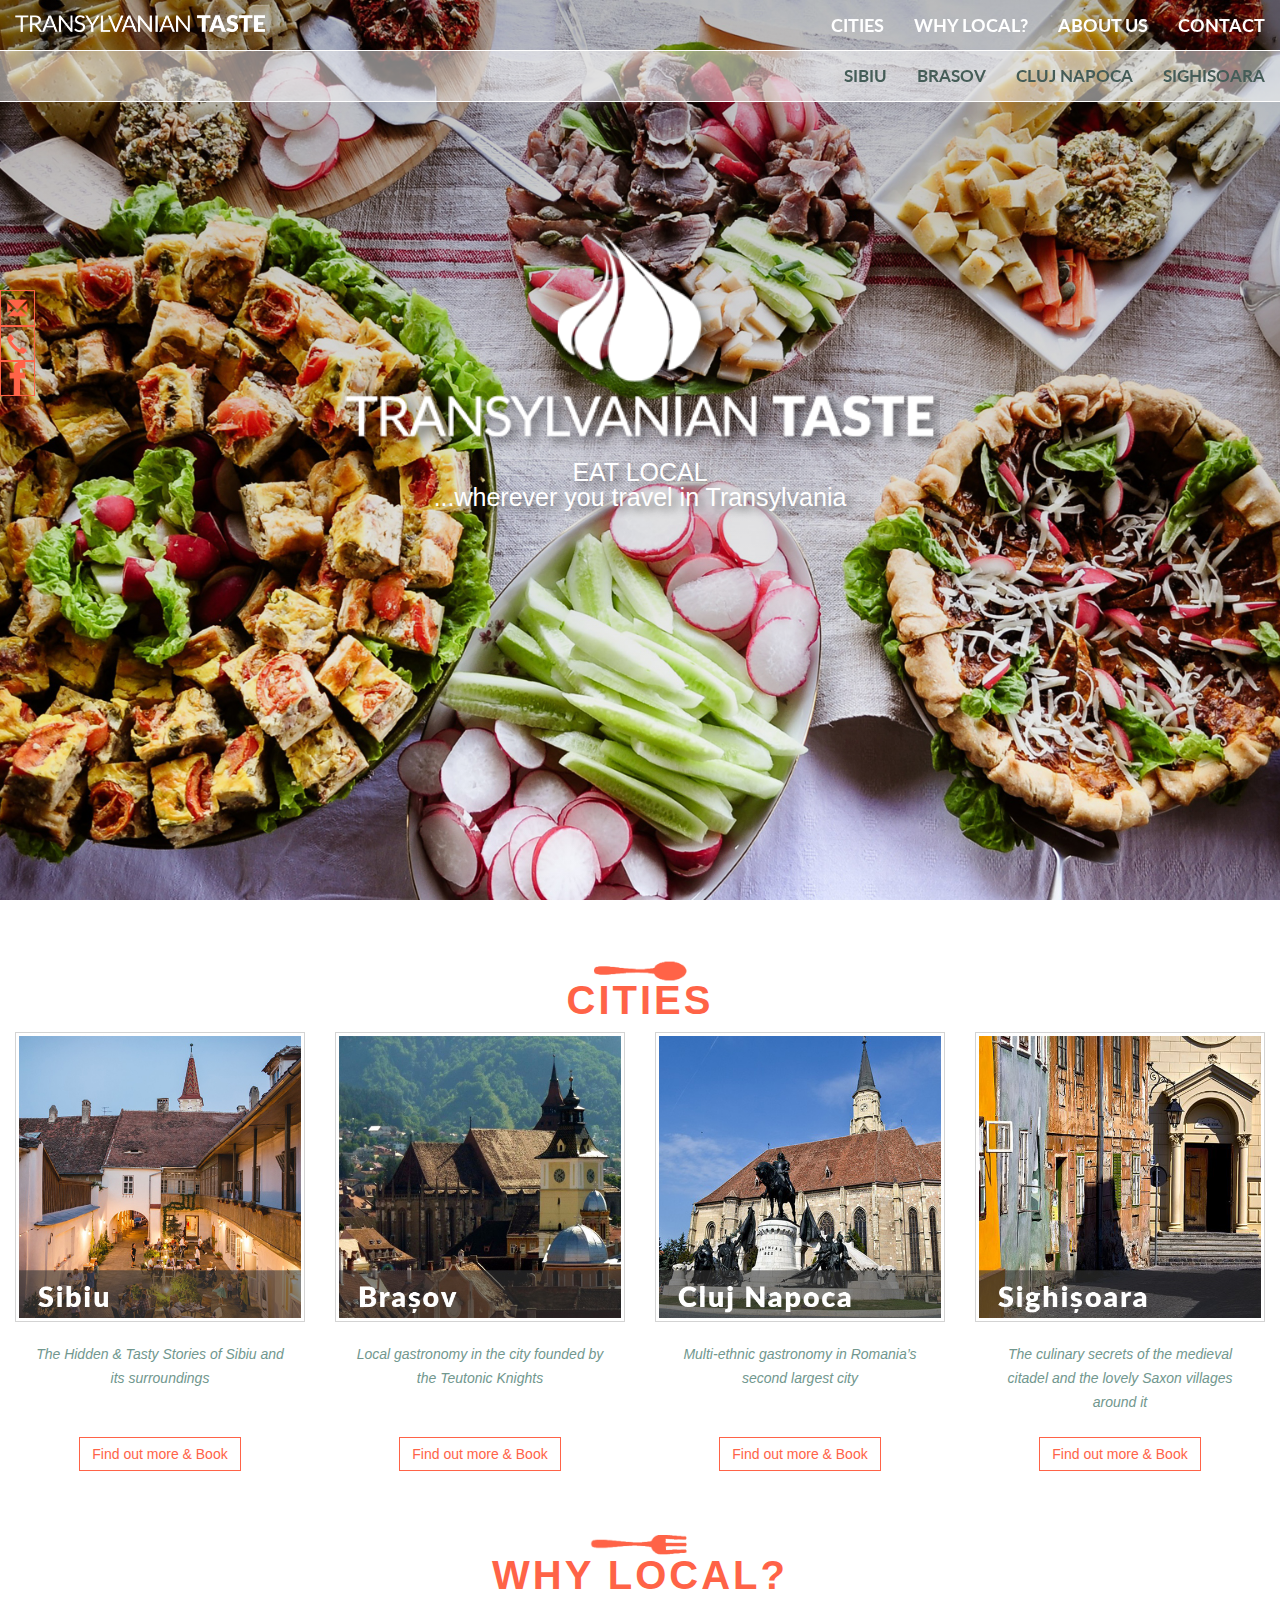
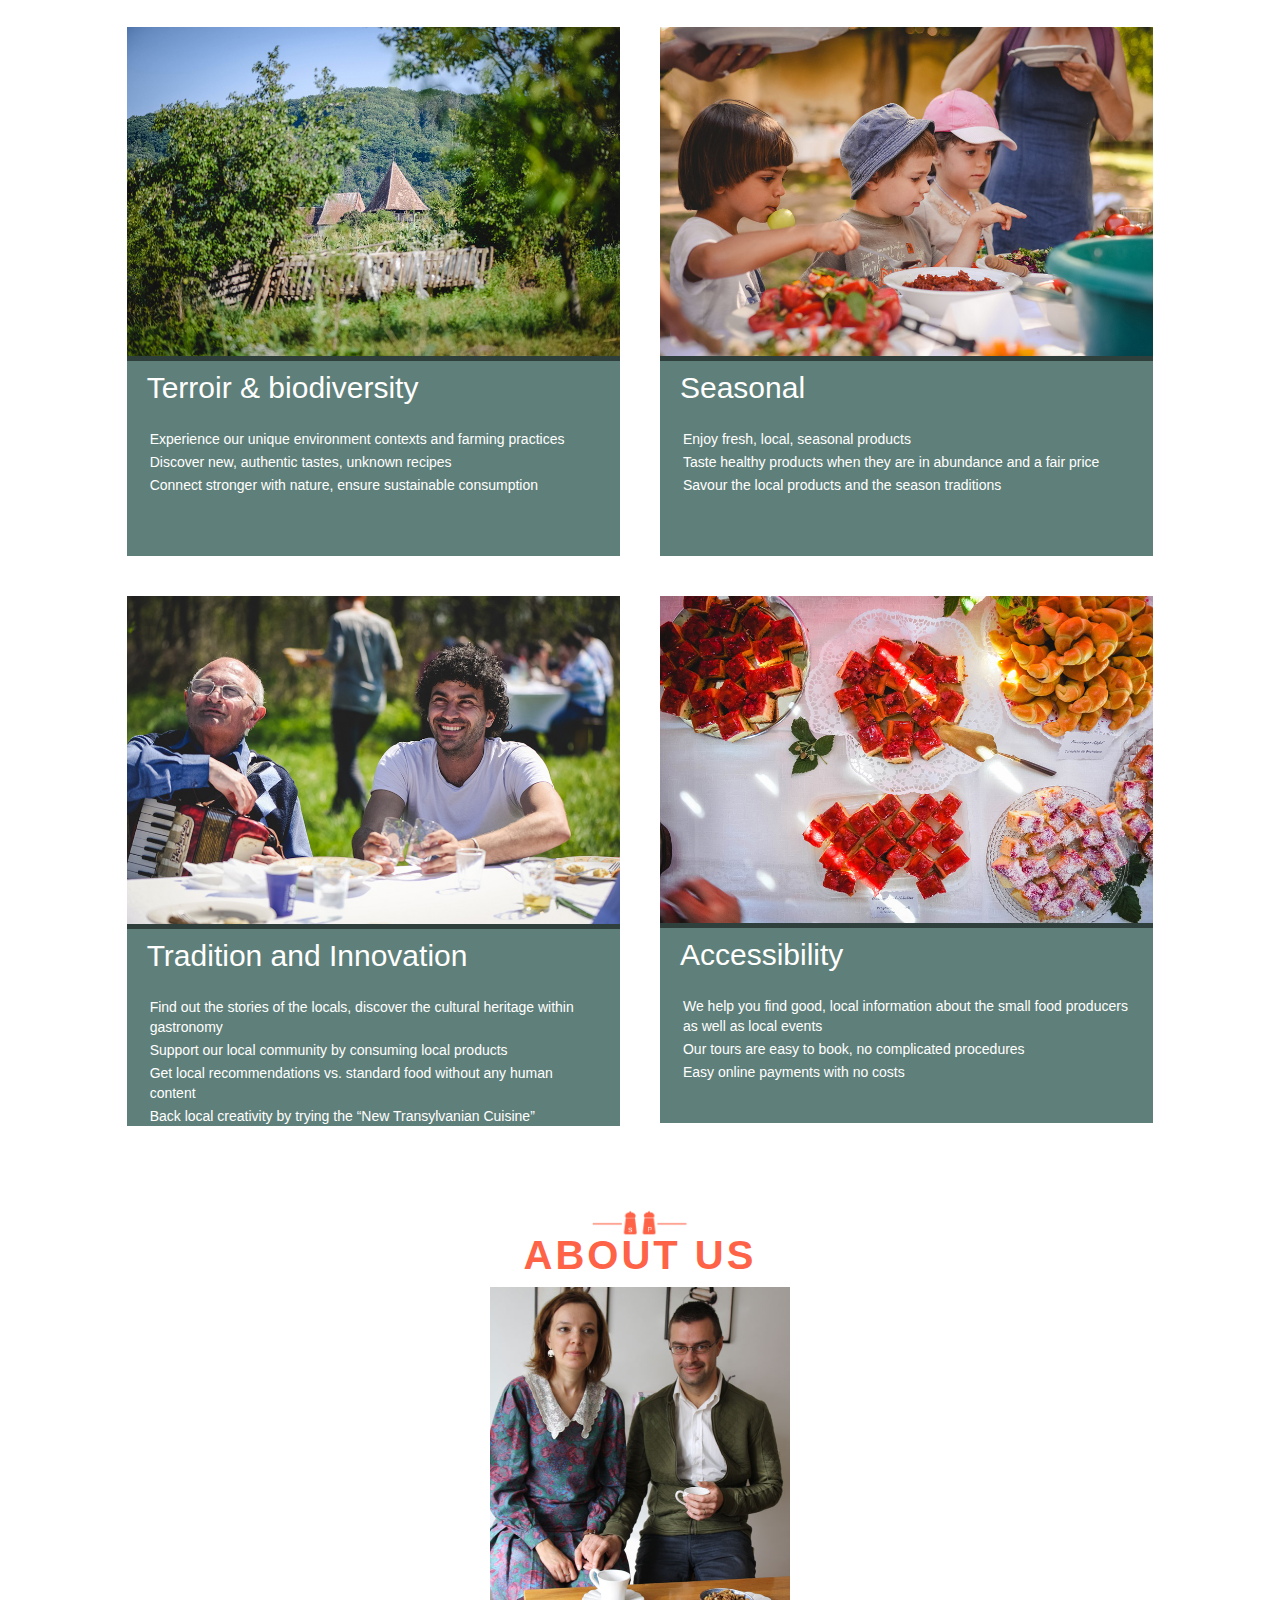
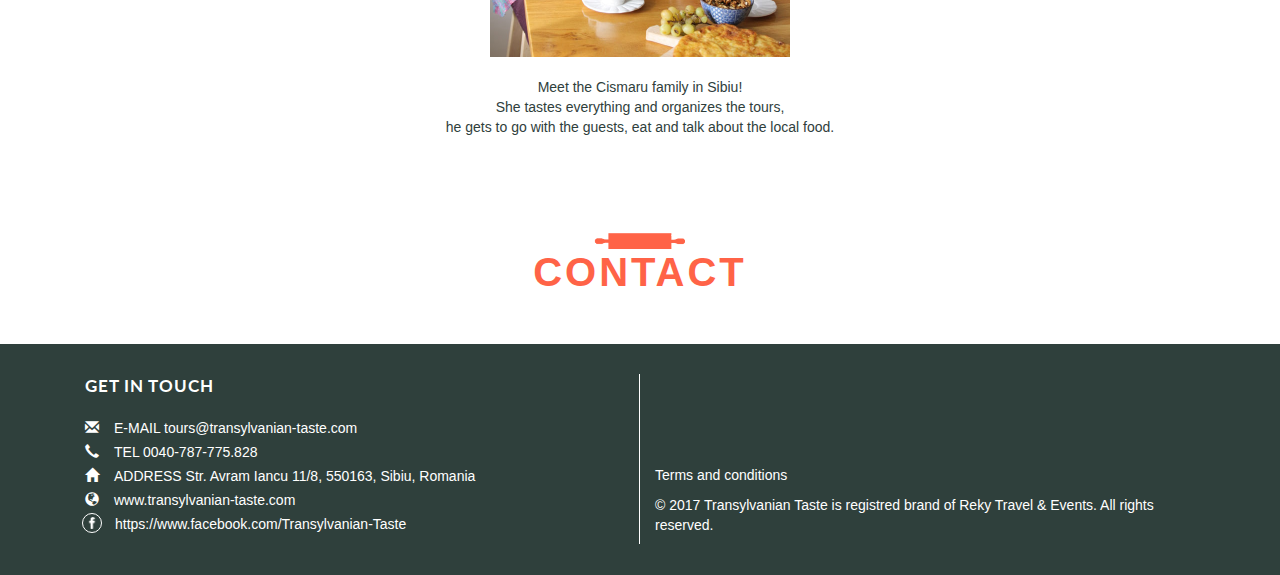
==== commit 28b719b7: "first draft online" ====
--- a/index.html
+++ b/index.html
@@ -5,7 +5,7 @@
     <meta http-equiv="X-UA-Compatible" content="IE=edge">
     <meta name="viewport" content="width=device-width, initial-scale=1">
     <!-- The above 3 meta tags *must* come first in the head; any other head content must come *after* these tags -->
-    <title>transylvanian-taste</title>
+    <title>Transylvanian Taste</title>
     
     <link href="https://fonts.googleapis.com/css?family=Lato" rel="stylesheet">
     <!-- <link href="https://fonts.googleapis.com/css?family=Open+Sans" rel="stylesheet"> -->
@@ -13,7 +13,6 @@
 
     <!-- Bootstrap -->
     <link href="css/bootstrap.min.css" rel="stylesheet" />  
-    <link rel="stylesheet" type="text/css" href="//maxcdn.bootstrapcdn.com/font-awesome/4.7.0/css/font-awesome.min.css">
     <link href="css/style.css" rel="stylesheet" />
 
 
@@ -22,7 +21,7 @@
     <!-- Navigation -->
     <nav  id="mainNav" class="navbar navbar-default navbar-fixed-top navbarUp">
       <div class="container-fluid containerUpNav">
-            <a class="navbar-brand page-scroll" href="#page-top">TRANS.TASTE(logo)</a>
+            <a class="navbar-brand page-scroll" href="#page-top"><img src="img/LOGO_text_white.png" class="logoTop"></a>
 
             <!-- Brand and toggle get grouped for better mobile display -->
             <div class="navbar-header page-scroll">
@@ -47,9 +46,9 @@
 
                 <ul class="nav navbar-nav navbar-right navbarRightDown">
                     <li><a class="page-scroll" href="sibiu.html">SIBIU</a></li>
-                    <li><a class="page-scroll" href="#brasov">BRASOV</a></li>
-                    <li><a class="page-scroll" href="#cluj">CLUJ NAPOCA</a></li>
-                    <li><a class="page-scroll" href="#sighisoara">SIGHISOARA</a></li>
+                    <li><a class="page-scroll" href="brasov.html">BRASOV</a></li>
+                    <li><a class="page-scroll" href="cluj.html">CLUJ NAPOCA</a></li>
+                    <li><a class="page-scroll" href="sighisoara.html">SIGHISOARA</a></li>
                 </ul>
 
         </div>
@@ -59,7 +58,7 @@
 <!-- Header -->
 <div class="sideContacts">
   <ul>
-    <li><i class="glyphicon glyphicon-envelope"><a href="mailto:info@reky-travel.de"></a></i></li>
+    <li><i class="glyphicon glyphicon-envelope"><a href="mailto:tours@transylvanian-taste.com"></a></i></li>
     <li><i class="glyphicon glyphicon-earphone"><a href="#"></a></i></li>
     <li><a href="https://www.facebook.com/rekytravel/" target="_blank"><img src="img/facebook-icon.png" id="face-icon-head"></a></li>
   </ul>
@@ -67,7 +66,7 @@
 <header>
   <div class="intro-text">
     <div class="container">
-      <div class="intro-heading">Transylvanian Taste</div>
+      <div class="intro-heading"><img src="img/LOGO_usturoi intreg_white.png" class="logoMiddle"></div>
       <div class="intro-heading2">EAT LOCAL<br>...wherever you travel in Transylvania</div>
     </div>
   </div>
@@ -81,19 +80,19 @@
 <div class="container-fluid text-center container1">
   <div class="row">
     <div class="col-md-3 col-sm-6"><a href="sibiu.html"><img src="img/sibiu1.jpg" class="img-responsive center-block cityPhoto" alt="Photo of Sibiu">
-      <p class="pUnder">The Hidden & Tasty Story of Sibiu <br> Local Food. Tastes Good.</p>
-      <button class="btn details">Find out more & Book</button></a>
-    </div>
-    <div class="col-md-3 col-sm-6"><a href="#"><img src="img/brasov1.jpg" class="img-responsive center-block cityPhoto" alt="Photo of Brasov">
-      <p class="pUnder">The Hidden & Tasty Story of Brasov <br> Local Food. Tastes Good.</p>
-      <button class="btn details">Find out more & Book</button></a>
-    </div>
-    <div class="col-md-3 col-sm-6"><a href="#"><img src="img/cluj1.jpg" class="img-responsive center-block cityPhoto" alt="Photo of Cluj">
-      <p class="pUnder">The Hidden & Tasty Story of Cluj Napoca <br> Local Food. Tastes Good.</p>
-      <button class="btn details">Find out more & Book</button></a>
-    </div>
-    <div class="col-md-3 col-sm-6"><a href="#"><img src="img/sighisoara1.jpg" class="img-responsive center-block cityPhoto" alt="Photo of Sighisoara">
-      <p class="pUnder">The Hidden & Tasty Story of Sighisoara <br> Local Food. Tastes Good.</p>
+      <p class="pUnder">The Hidden & Tasty Stories of Sibiu and its surroundings</p>
+      <button class="btn details">Find out more & Book</button></a>
+    </div>
+    <div class="col-md-3 col-sm-6"><a href="brasov.html"><img src="img/brasov1.jpg" class="img-responsive center-block cityPhoto" alt="Photo of Brasov">
+      <p class="pUnder">Local gastronomy in the city founded by the Teutonic Knights</p>
+      <button class="btn details">Find out more & Book</button></a>
+    </div>
+    <div class="col-md-3 col-sm-6"><a href="cluj.html"><img src="img/cluj1.jpg" class="img-responsive center-block cityPhoto" alt="Photo of Cluj">
+      <p class="pUnder">Multi-ethnic gastronomy in Romania’s second largest city</p>
+      <button class="btn details">Find out more & Book</button></a>
+    </div>
+    <div class="col-md-3 col-sm-6"><a href="sighisoara.html"><img src="img/sighisoara1.jpg" class="img-responsive center-block cityPhoto" alt="Photo of Sighisoara">
+      <p class="pUnder">The culinary secrets of the medieval citadel and the lovely Saxon villages around it </p>
       <button class="btn details">Find out more & Book</button></a>
     </div>
 
@@ -114,18 +113,23 @@
       <img src="img/local_01.jpg" class="img-responsive center-block" alt="Photo of Sibiu">
       
         <figcaption>
-          <h2>Terroir & biodiversitate:</h2>
-          <span>grija pentru patrimoniu natural, ecologie, downshifting, sustenabil, rural, marci locale</span>
+          <h2>Terroir & biodiversity</h2>
+          <p>Experience our unique environment contexts and farming practices</p>
+          <p>Discover new, authentic tastes, unknown recipes</p>
+          <p>Connect stronger with nature, ensure sustainable consumption</p>
         </figcaption>
     </figure>
 
     </div>
     <div class="col-md-push-1 col-md-5 col-xs-12">
     <figure>
-      <img src="img/local_01.jpg" class="img-responsive center-block" alt="Photo">
+      <img src="img/local_02.jpg" class="img-responsive center-block" alt="Photo">
       <figcaption>
-        <h2>Sezonier:</h2> 
-        <span>prospetime, lipsa conservanti, surse verificabile, sanatate</span>   
+        <h2>Seasonal</h2> 
+        <p>Enjoy fresh, local, seasonal products</p>
+        <p>Taste healthy products when they are in abundance and a fair price</p>
+        <p>Savour the local products and the season traditions</p>
+   
       </figcaption>
     </figure>
   </div>
@@ -135,20 +139,28 @@
     
     <div class="col-md-push-1 col-md-5 col-xs-12">
     <figure>
-      <img src="img/local_01.jpg" class="img-responsive center-block" alt="Photo">
+      <img src="img/local_03.jpg" class="img-responsive center-block" alt="Photo">
 
       <figcaption>
-        <h2>Traditie & Inovatie:</h2> 
-        <span>povesti locale, comunitate, patrimoniu cultural, diversitate, creativitate, educatie</span>
+        <h2>Tradition and Innovation</h2> 
+        <p>Find out the stories of the locals, discover the cultural heritage within gastronomy</p>
+        <p>Support our local community by consuming local products</p> 
+        <p>Get local recommendations vs. standard food without any human content</p>
+        <p>Back local creativity by trying the “New Transylvanian Cuisine”</p>  
+
       </figcaption>
     </figure>
     </div>
 
     <div class="col-md-push-1 col-md-5 col-xs-12">
     <figure>
-      <img src="img/local_01.jpg" class="img-responsive center-block" alt="Photo">
+      <img src="img/local_04.jpg" class="img-responsive center-block" alt="Photo">
       <figcaption>
-        <h2>Accesibilitate:</h2><span>one click booking on mobile, plata direct prin card/sms</span>
+        <h2>Accessibility</h2>
+        <p>We help you find good, local information about the small food producers as well as local events</p>
+        <p>Our tours are easy to book, no complicated procedures</p> 
+        <p>Easy online payments with no costs</p>
+
       </figcaption>
     </figure>
     </div>
@@ -163,10 +175,9 @@
 
 <!--container 3 ********************************-->
 <div class="container container-fluid text-center container3">
-  <p><strong>Block text despre voi</strong></p>
-  <p>Lorem ipsum dolor sit amet, inani melius albucius te nec. Ius et nihil quaeque, et cibo veniam mei. Modus splendide expetendis sed   an, lorem dicam fastidii usu cu. Sea ei everti deleniti definiebas, ea exerci temporibus sed, ea pro porro omittantur. Ei unum adhuc   necessitatibus eos, at mea alii debet erant.</p>
-  
-  <p>In sea recusabo similique. Mea omnium temporibus at, per iriure invidunt ex, inermis ceteros sensibus quo no. No abhorreant   reprehendunt signiferumque per, quo ex nostro signiferumque, volumus accommodare cu mel. His cu facer laudem corrumpit, ius ea summo   harum repudiare, altera scribentur duo no.</p>
+<div class="poza_familia"><img src="img/familia_cismaru.jpg" class="img-responsive center-block"></div>
+  <p>Meet the Cismaru family in Sibiu! <br>
+​She tastes everything and organizes the tours, <br>he gets to go with the guests, eat and talk about the local food. </p>
 </div>
 <!--end of container 3 ***************************************-->
 
@@ -179,17 +190,16 @@
   <div class="col-md-6 col-sm-6 colLeft">
     <p class="firstP">GET IN TOUCH</p>
     <ul>
-      <li><i class="glyphicon glyphicon-envelope"></i><a href="mailto:info@reky-travel.de">E-MAIL info@reky-travel.de</a></li>
-      <li><i class="glyphicon glyphicon-earphone"></i>TEL 0040 722 396 755 (Cristian Cismaru)<br>
-   FAX 0040-369-816.533</li>
-      <li><i class="glyphicon glyphicon-home"></i>ADDRESS Str. Avram Iancu 11/8, <br>550163, Sibiu, Romania</li>
+      <li><i class="glyphicon glyphicon-envelope"></i><a href="mailto:tours@transylvanian-taste.com">E-MAIL tours@transylvanian-taste.com</a></li>
+      <li><i class="glyphicon glyphicon-earphone"></i>TEL 0040-787-775.828</li>
+      <li><i class="glyphicon glyphicon-home"></i>ADDRESS Str. Avram Iancu 11/8, 550163, Sibiu, Romania</li>
+      <li><i class="glyphicon glyphicon-globe"></i><a href="www.transylvanian-taste.com">www.transylvanian-taste.com</a></li>
+      <li><a href="https://www.facebook.com/Transylvanian-Taste " target="_blank"><img src="img/facebook-icon-w.png" id="face-icon">https://www.facebook.com/Transylvanian-Taste </a></li>
     </ul>
   </div>
-  <div class="col-md-6 col-sm-6 colRight">
-    <p class="firstP">SOCIALIZE WITH US</p>
-    <div><a href="https://www.facebook.com/rekytravel/" target="_blank"><img src="img/facebook-icon-w.png" id="face-icon"></a></div>
+  <div class="col-md-6 col-sm-6 colRight">    
     <p><a href="#">Terms and conditions</a></p>
-    <p class="footer-copyright-text">© 2016 Reky Travel & Events. All rights reserved.</p>
+    <p class="footer-copyright-text">© 2017 Transylvanian Taste is registred brand of <a href="http://www.reky-travel.de/">Reky Travel & Events</a>. All rights reserved.</p>
   </div>
 </div>
 
--- a/css/style.css
+++ b/css/style.css
@@ -31,6 +31,9 @@
       color: #ff6347;
       background-color: rgba(255, 255, 255, 0.2); }
 
+.logoTop {
+  max-width: 250px; }
+
 .navbarDown {
   background-color: rgba(255, 255, 255, 0.5);
   border-style: none;
@@ -53,12 +56,17 @@
 
 .navbar-toggle {
   color: white;
-  background-color: #2f403c; }
+  background-color: #2f403c;
+  border-radius: 0;
+  padding: 2px 5px; }
   .navbar-toggle .icon-bar {
     background-color: white; }
-  .navbar-toggle:focus, .navbar-toggle:hover {
+  .navbar-toggle:focus, .navbar-toggle:active, .navbar-toggle:hover {
     background-color: #455d58;
     border-color: #455d58; }
+
+.navbar-default .navbar-toggle:focus, .navbar-default .navbar-toggle:hover {
+  background-color: #455d58; }
 
 /* .navbar-default .navbar-nav .open .dropdown-menu {
   	background-color: red;
@@ -68,8 +76,8 @@
   color: red; }
 
 .navbarTours {
-  border-top: 0.5px solid #ff6347;
-  border-bottom: 0.5px solid #ff6347; }
+  border-top: 0.5px solid #fff;
+  border-bottom: 0.5px solid #fff; }
 
 .txtNav {
   text-transform: uppercase; }
@@ -105,7 +113,12 @@
     header .intro-text .intro-heading2 {
       font-size: 15px;
       line-height: 15px;
-      margin-bottom: 25px; }
+      margin-bottom: 25px;
+      margin-top: -20px; }
+
+.logoMiddle {
+  margin-top: -230px;
+  width: 600px; }
 
 .head_sibiu {
   background: -moz-linear-gradient(top, rgba(0, 0, 0, 0.26) 0%, transparent 100%), url("../img/Food tour Sibiu_poza mare.jpg");
@@ -140,18 +153,117 @@
       line-height: 15px;
       margin-bottom: 25px; }
 
+.head_brasov {
+  background: -moz-linear-gradient(top, rgba(0, 0, 0, 0.26) 0%, transparent 100%), url("../img/Food tour Brasov_poza mare.jpg");
+  /* FF3.6-15 */
+  background: -webkit-linear-gradient(top, rgba(0, 0, 0, 0.26) 0%, transparent 100%), url("../img/Food tour Brasov_poza mare.jpg");
+  /* Chrome10-25,Safari5.1-6 */
+  background: linear-gradient(to bottom, rgba(0, 0, 0, 0.26) 0%, transparent 100%), url("../img/Food tour Brasov_poza mare.jpg");
+  /* W3C, IE10+, FF16+, Chrome26+, Opera12+, Safari7+ */
+  background-repeat: none;
+  background-attachment: scroll;
+  background-position: center center;
+  background-size: cover;
+  -webkit-background-size: cover;
+  -moz-background-size: cover;
+  -o-background-size: cover;
+  text-align: center;
+  color: white;
+  min-height: 100%; }
+  .head_brasov .intro-text {
+    padding-top: 100px;
+    padding-bottom: 50px;
+    text-shadow: 5px 5px 7px rgba(30, 30, 30, 0.5); }
+    .head_brasov .intro-text .intro-heading {
+      font-family: 'Lato', sans-serif;
+      letter-spacing: 2px;
+      font-weight: 700;
+      font-size: 40px;
+      line-height: 40px;
+      margin-bottom: 25px; }
+    .head_brasov .intro-text .intro-heading2 {
+      font-size: 15px;
+      line-height: 15px;
+      margin-bottom: 25px; }
+
+.head_cluj {
+  background: -moz-linear-gradient(top, rgba(0, 0, 0, 0.26) 0%, transparent 100%), url("../img/Food tour Cluj_poza mare.jpg");
+  /* FF3.6-15 */
+  background: -webkit-linear-gradient(top, rgba(0, 0, 0, 0.26) 0%, transparent 100%), url("../img/Food tour Cluj_poza mare.jpg");
+  /* Chrome10-25,Safari5.1-6 */
+  background: linear-gradient(to bottom, rgba(0, 0, 0, 0.26) 0%, transparent 100%), url("../img/Food tour Cluj_poza mare.jpg");
+  /* W3C, IE10+, FF16+, Chrome26+, Opera12+, Safari7+ */
+  background-repeat: none;
+  background-attachment: scroll;
+  background-position: center center;
+  background-size: cover;
+  -webkit-background-size: cover;
+  -moz-background-size: cover;
+  -o-background-size: cover;
+  text-align: center;
+  color: white;
+  min-height: 100%; }
+  .head_cluj .intro-text {
+    padding-top: 100px;
+    padding-bottom: 50px;
+    text-shadow: 5px 5px 7px rgba(30, 30, 30, 0.5); }
+    .head_cluj .intro-text .intro-heading {
+      font-family: 'Lato', sans-serif;
+      letter-spacing: 2px;
+      font-weight: 700;
+      font-size: 40px;
+      line-height: 40px;
+      margin-bottom: 25px; }
+    .head_cluj .intro-text .intro-heading2 {
+      font-size: 15px;
+      line-height: 15px;
+      margin-bottom: 25px; }
+
+.head_sighisoara {
+  background: -moz-linear-gradient(top, rgba(0, 0, 0, 0.26) 0%, transparent 100%), url("../img/Food tour Sighisoara_poza mare.jpg");
+  /* FF3.6-15 */
+  background: -webkit-linear-gradient(top, rgba(0, 0, 0, 0.26) 0%, transparent 100%), url("../img/Food tour Sighisoara_poza mare.jpg");
+  /* Chrome10-25,Safari5.1-6 */
+  background: linear-gradient(to bottom, rgba(0, 0, 0, 0.26) 0%, transparent 100%), url("../img/Food tour Sighisoara_poza mare.jpg");
+  /* W3C, IE10+, FF16+, Chrome26+, Opera12+, Safari7+ */
+  background-repeat: none;
+  background-attachment: scroll;
+  background-position: center center;
+  background-size: cover;
+  -webkit-background-size: cover;
+  -moz-background-size: cover;
+  -o-background-size: cover;
+  text-align: center;
+  color: white;
+  min-height: 100%; }
+  .head_sighisoara .intro-text {
+    padding-top: 100px;
+    padding-bottom: 50px;
+    text-shadow: 5px 5px 7px rgba(30, 30, 30, 0.5); }
+    .head_sighisoara .intro-text .intro-heading {
+      font-family: 'Lato', sans-serif;
+      letter-spacing: 2px;
+      font-weight: 700;
+      font-size: 40px;
+      line-height: 40px;
+      margin-bottom: 25px; }
+    .head_sighisoara .intro-text .intro-heading2 {
+      font-size: 15px;
+      line-height: 15px;
+      margin-bottom: 25px; }
+
 @media (min-width: 768px) {
-  header .intro-text, .head_sibiu .intro-text {
+  header .intro-text, .head_sibiu .intro-text, .head_brasov .intro-text, .head_cluj .intro-text, .head_sighisoara .intro-text {
     padding-top: 300px;
     padding-bottom: 200px; }
-    header .intro-text .intro-heading, .head_sibiu .intro-text .intro-heading {
+    header .intro-text .intro-heading, .head_sibiu .intro-text .intro-heading, .head_brasov .intro-text .intro-heading, .head_cluj .intro-text .intro-heading, .head_sighisoara .intro-text .intro-heading {
       font-family: 'Lato', sans-serif;
       letter-spacing: 2px;
       font-weight: 600;
       font-size: 60px;
       line-height: 60px;
       margin-bottom: 25px; }
-    header .intro-text .intro-heading2, .head_sibiu .intro-text .intro-heading2 {
+    header .intro-text .intro-heading2, .head_sibiu .intro-text .intro-heading2, .head_brasov .intro-text .intro-heading2, .head_cluj .intro-text .intro-heading2, .head_sighisoara .intro-text .intro-heading2 {
       font-size: 25px;
       line-height: 25px;
       margin-bottom: 50px; } }
@@ -186,8 +298,7 @@
 .title {
   text-align: center;
   width: 100%;
-  height: 50px;
-  margin-bottom: 20px;
+  margin-bottom: 0;
   padding: 0; }
   .title h1 {
     color: #ff6347;
@@ -196,7 +307,7 @@
     font-weight: bold;
     letter-spacing: 3px;
     font-size: 40px;
-    line-height: 40px;
+    line-height: 20px;
     vertical-align: middle; }
 
 .above {
@@ -205,7 +316,9 @@
   width: 100%; }
 
 .container1 {
-  margin-bottom: 100px; }
+  margin-bottom: -70px; }
+  .container1 .row {
+    margin-bottom: 50px; }
 
 .cityPhoto {
   margin: 0 auto;
@@ -224,7 +337,8 @@
   color: #71978e;
   line-height: 24px;
   font-style: italic;
-  margin: 20px; }
+  margin: 20px;
+  min-height: 75px; }
 
 .details {
   background-color: transparent;
@@ -238,6 +352,24 @@
     color: white;
     transition: .2s ease; }
 
+.detailsTours {
+  background-color: #ff6347;
+  color: #fff;
+  border-radius: 0px;
+  transition: .2s ease;
+  margin-bottom: 20px;
+  margin-top: -15px; }
+  .detailsTours a {
+    color: #fff;
+    text-decoration: none; }
+  .detailsTours:hover {
+    background-color: transparent;
+    color: #ff6347;
+    border: 1px solid #ff6347;
+    transition: .2s ease; }
+    .detailsTours:hover a {
+      color: #ff6347; }
+
 #titlu_sibiu {
   margin-top: 60px;
   margin-bottom: 30px;
@@ -248,7 +380,8 @@
   argin-left: 0; }
   .tourDetails ul {
     list-style: none;
-    margin-left: 0; }
+    margin: 0;
+    padding: 0; }
     .tourDetails ul li {
       margin-left: 0;
       text-transform: uppercase;
@@ -256,11 +389,26 @@
       font-weight: bold;
       font-size: 1.1em; }
 
+.indent {
+  margin-left: 0;
+  color: grey;
+  font-size: 0.9em !important; }
+
 .tourText {
-  margin-top: -22px;
-  text-align: left; }
+  text-align: left;
+  border: 1px solid #ff6347;
+  min-height: 400px; }
   .tourText span {
-    font-weight: bold; }
+    font-weight: bold;
+    color: #ff6347; }
+  .tourText p {
+    margin-top: 2px;
+    margin-bottom: 2px; }
+    .tourText p a {
+      font-weight: bold;
+      color: #71978e; }
+  .tourText h2 {
+    margin-bottom: 20px; }
 
 .hLine {
   width: 30%;
@@ -270,7 +418,12 @@
   margin-bottom: 40px; }
 
 .tiTour {
-  color: #ff6347; }
+  color: #ff6347;
+  margin-top: 10px;
+  font-weight: bold; }
+
+.imgTours {
+  margin-top: 0; }
 
 /* CALENDAR ******************************************
 #calendar {
@@ -376,11 +529,14 @@
 }
 .ui-datepicker-other-month .ui-state-default { color: #565656; }
 */
-.container2 h1 {
-  color: white; }
-.container2 .col-md-5, .container2 .col-xs-12 {
-  padding-right: 0;
-  padding-left: 0; }
+.container2 {
+  margin-top: 0;
+  padding-top: 0; }
+  .container2 h1 {
+    color: white; }
+  .container2 .col-md-5, .container2 .col-xs-12 {
+    padding-right: 0;
+    padding-left: 0; }
 
 .local-text {
   margin: 0;
@@ -414,7 +570,7 @@
     } */ }
 
 figcaption {
-  min-height: 150px;
+  min-height: 200px;
   border-top: 5px solid #2f403c;
   color: #fff;
   top: 0;
@@ -422,30 +578,44 @@
   padding: 0 20px;
   background-color: #5f807a;
   text-align: left; }
+  figcaption h2 {
+    margin-top: 10px;
+    margin-bottom: 25px; }
+  figcaption p {
+    margin: 3px; }
 
 .container3 {
   color: #2f403c; }
+  .container3 p {
+    margin-bottom: 30px; }
+
+.poza_familia {
+  max-width: 300px;
+  margin: 0 auto;
+  margin-top: 0;
+  margin-bottom: 20px; }
 
 footer {
+  margin-top: 50px;
   background-color: #2f403c;
   min-height: 200px;
   color: white; }
   footer .colLeft {
     margin-top: 30px;
-    margin-bottom: 30px; }
+    margin-bottom: 30px;
+    border-right: 1px solid white; }
     footer .colLeft ul {
       list-style: none;
       padding-left: 0; }
       footer .colLeft ul li {
-        margin: 10px 0; }
+        margin: 4px 0; }
         footer .colLeft ul li i {
           margin-right: 15px; }
     footer .colLeft a {
       color: white; }
   footer .colRight {
-    margin-top: 30px;
-    margin-bottom: 30px;
-    border-left: 1px solid white; }
+    margin-top: 121px;
+    margin-bottom: 30px; }
     footer .colRight a {
       color: white; }
   footer .firstP {
@@ -456,9 +626,11 @@
     letter-spacing: 1px; }
 
 #face-icon {
-  width: 26px;
+  width: 20px;
   margin-top: -4px;
-  margin-bottom: 30px;
+  margin-bottom: 0;
+  margin-right: 13px;
+  margin-left: -3px;
   border: 0.5px solid white;
   padding: 3px;
   border-radius: 50%; }
@@ -478,8 +650,16 @@
     .title h1 {
       font-size: 30px; }
 
+  .pUnder {
+    min-height: 40px !important; }
+
+  footer .colLeft {
+    border-right: none; }
+
   footer .colRight {
-    border-left: none; }
+    border-top: 1px solid #fff;
+    margin-top: 10px;
+    padding-top: 15px; }
 
   .sideContacts {
     display: none; }
@@ -493,11 +673,24 @@
   .tourDetails {
     text-align: left;
     margin-left: 0; }
-    .tourDetails ul {
-      margin-left: -40px; }
-
-  .tourText h2 {
-    margin-top: 40px;
-    font-size: 20px; } }
+
+  .tourText {
+    min-height: 100px;
+    margin-top: 5px; }
+    .tourText h2 {
+      margin-top: 15px;
+      font-size: 20px; }
+
+  .logoTop {
+    max-width: 170px; }
+
+  .navbarUp .containerUpNav .navbarRightUp a {
+    color: white;
+    font-size: 18px;
+    background-color: #2f403c; }
+
+  .logoMiddle {
+    margin-top: 50px;
+    max-width: 200px; } }
 
 /*# sourceMappingURL=style.css.map */
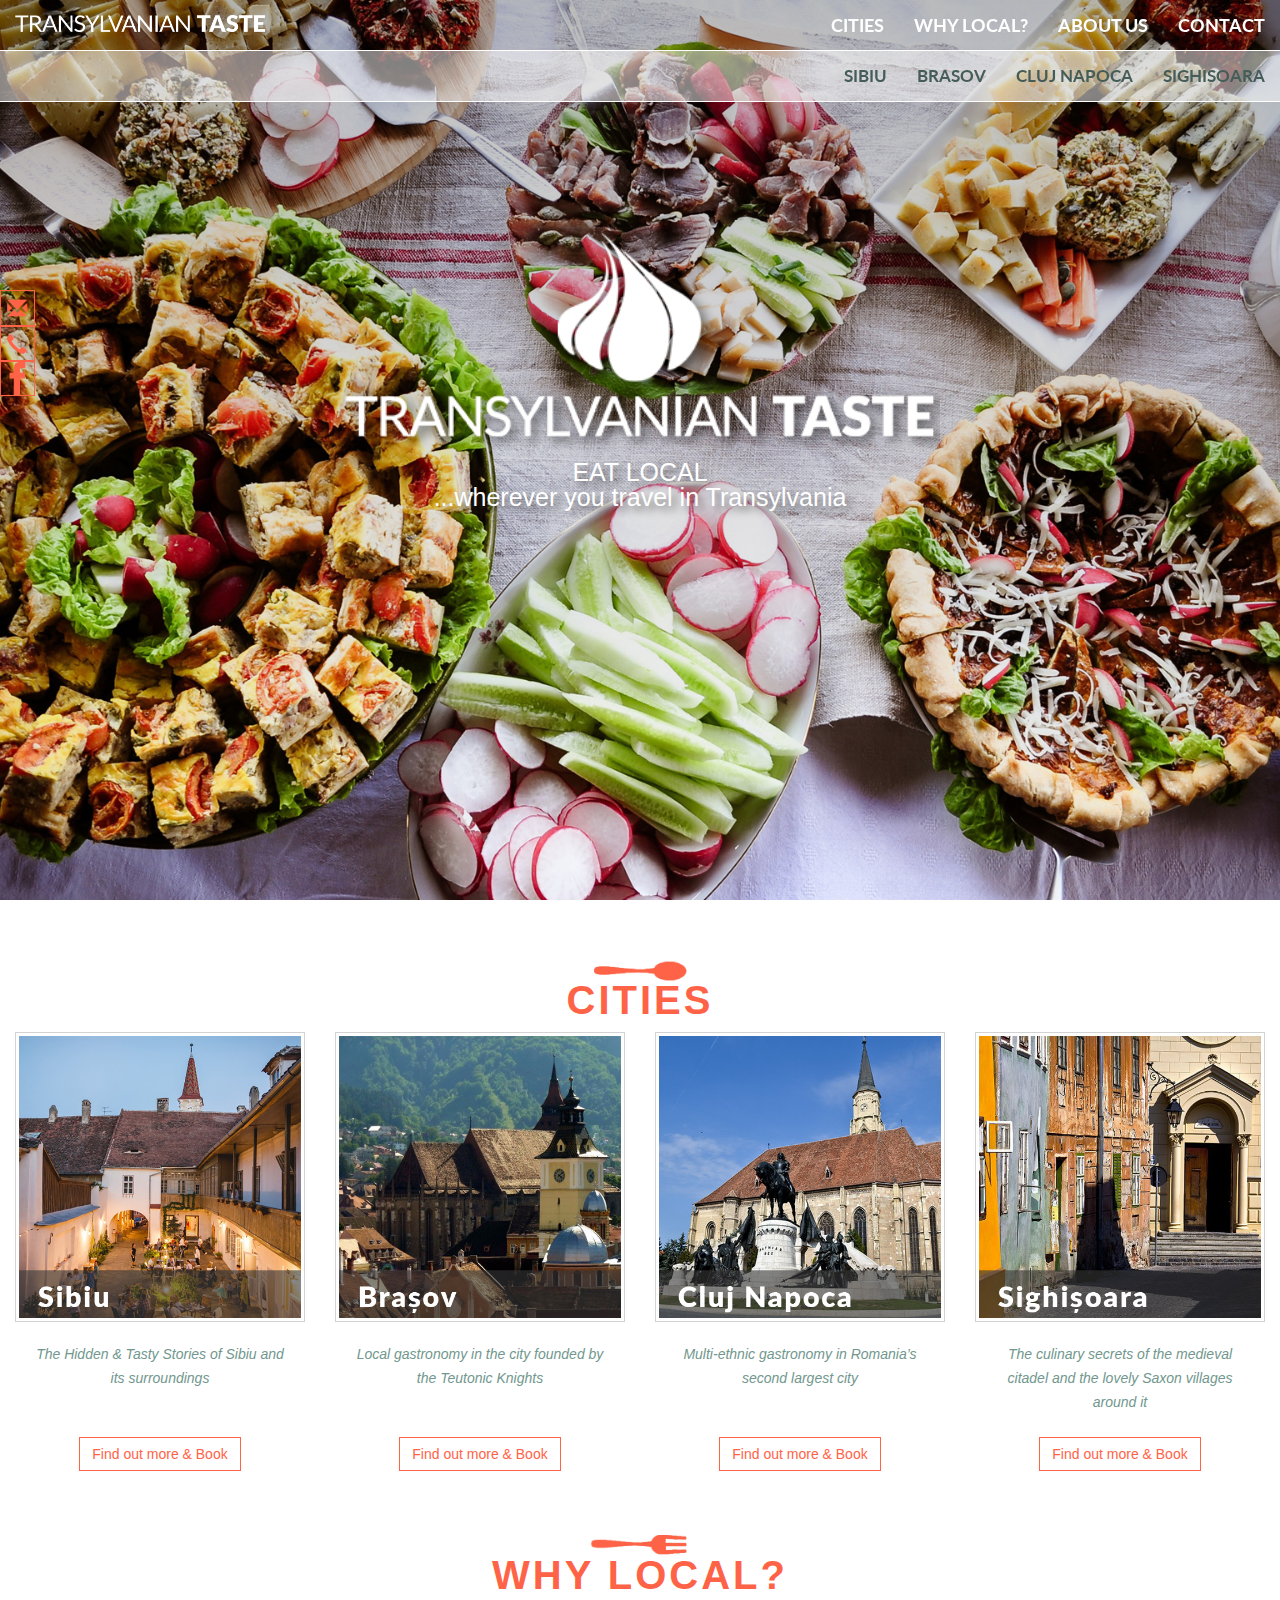
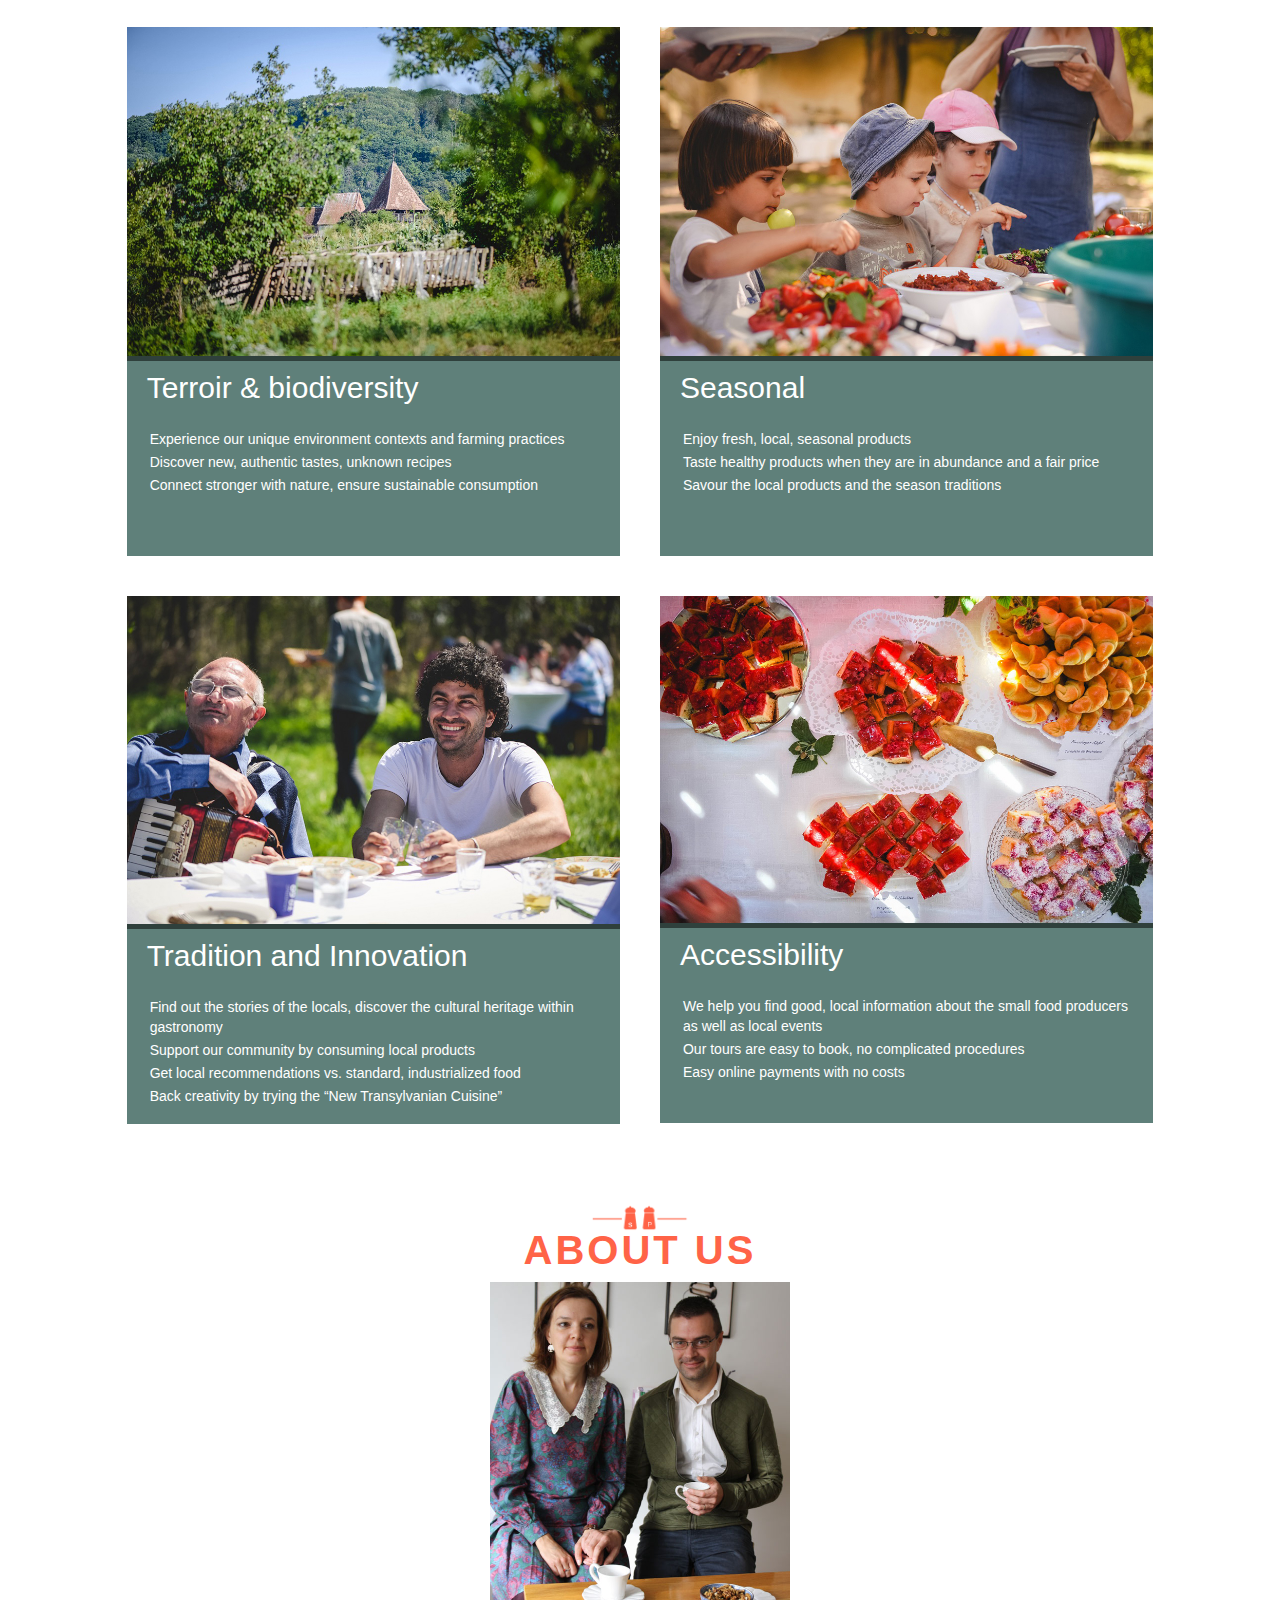
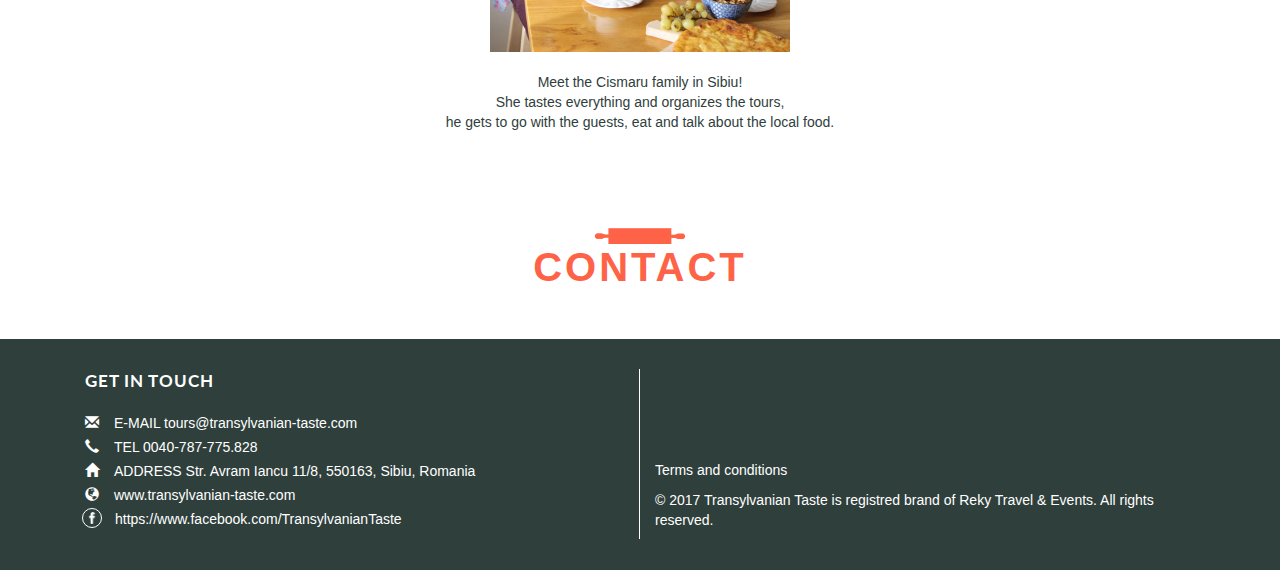
==== commit 53f61dea: "added analytics" ====
--- a/index.html
+++ b/index.html
@@ -6,6 +6,7 @@
     <meta name="viewport" content="width=device-width, initial-scale=1">
     <!-- The above 3 meta tags *must* come first in the head; any other head content must come *after* these tags -->
     <title>Transylvanian Taste</title>
+    <link rel="shortcut icon" href="img/icon.png">
     
     <link href="https://fonts.googleapis.com/css?family=Lato" rel="stylesheet">
     <!-- <link href="https://fonts.googleapis.com/css?family=Open+Sans" rel="stylesheet"> -->
@@ -15,7 +16,16 @@
     <link href="css/bootstrap.min.css" rel="stylesheet" />  
     <link href="css/style.css" rel="stylesheet" />
 
-
+<script>
+  (function(i,s,o,g,r,a,m){i['GoogleAnalyticsObject']=r;i[r]=i[r]||function(){
+  (i[r].q=i[r].q||[]).push(arguments)},i[r].l=1*new Date();a=s.createElement(o),
+  m=s.getElementsByTagName(o)[0];a.async=1;a.src=g;m.parentNode.insertBefore(a,m)
+  })(window,document,'script','https://www.google-analytics.com/analytics.js','ga');
+ 
+  ga('create', 'UA-89242379-1', 'auto');
+  ga('send', 'pageview');
+ 
+</script>
 </head>
 <body id="page-top">
     <!-- Navigation -->
@@ -60,7 +70,7 @@
   <ul>
     <li><i class="glyphicon glyphicon-envelope"><a href="mailto:tours@transylvanian-taste.com"></a></i></li>
     <li><i class="glyphicon glyphicon-earphone"><a href="#"></a></i></li>
-    <li><a href="https://www.facebook.com/rekytravel/" target="_blank"><img src="img/facebook-icon.png" id="face-icon-head"></a></li>
+    <li><a href="https://www.facebook.com/TransylvanianTasteSibiu/" target="_blank"><img src="img/facebook-icon.png" id="face-icon-head"></a></li>
   </ul>
 </div>
 <header>
@@ -144,9 +154,9 @@
       <figcaption>
         <h2>Tradition and Innovation</h2> 
         <p>Find out the stories of the locals, discover the cultural heritage within gastronomy</p>
-        <p>Support our local community by consuming local products</p> 
-        <p>Get local recommendations vs. standard food without any human content</p>
-        <p>Back local creativity by trying the “New Transylvanian Cuisine”</p>  
+        <p>Support our community by consuming local products</p> 
+        <p>Get local recommendations vs. standard, industrialized food</p>
+        <p>Back creativity by trying the “New Transylvanian Cuisine”</p>  
 
       </figcaption>
     </figure>
@@ -194,7 +204,7 @@
       <li><i class="glyphicon glyphicon-earphone"></i>TEL 0040-787-775.828</li>
       <li><i class="glyphicon glyphicon-home"></i>ADDRESS Str. Avram Iancu 11/8, 550163, Sibiu, Romania</li>
       <li><i class="glyphicon glyphicon-globe"></i><a href="www.transylvanian-taste.com">www.transylvanian-taste.com</a></li>
-      <li><a href="https://www.facebook.com/Transylvanian-Taste " target="_blank"><img src="img/facebook-icon-w.png" id="face-icon">https://www.facebook.com/Transylvanian-Taste </a></li>
+      <li><a href="https://www.facebook.com/TransylvanianTasteSibiu/" target="_blank"><img src="img/facebook-icon-w.png" id="face-icon">https://www.facebook.com/TransylvanianTaste</a></li>
     </ul>
   </div>
   <div class="col-md-6 col-sm-6 colRight">    
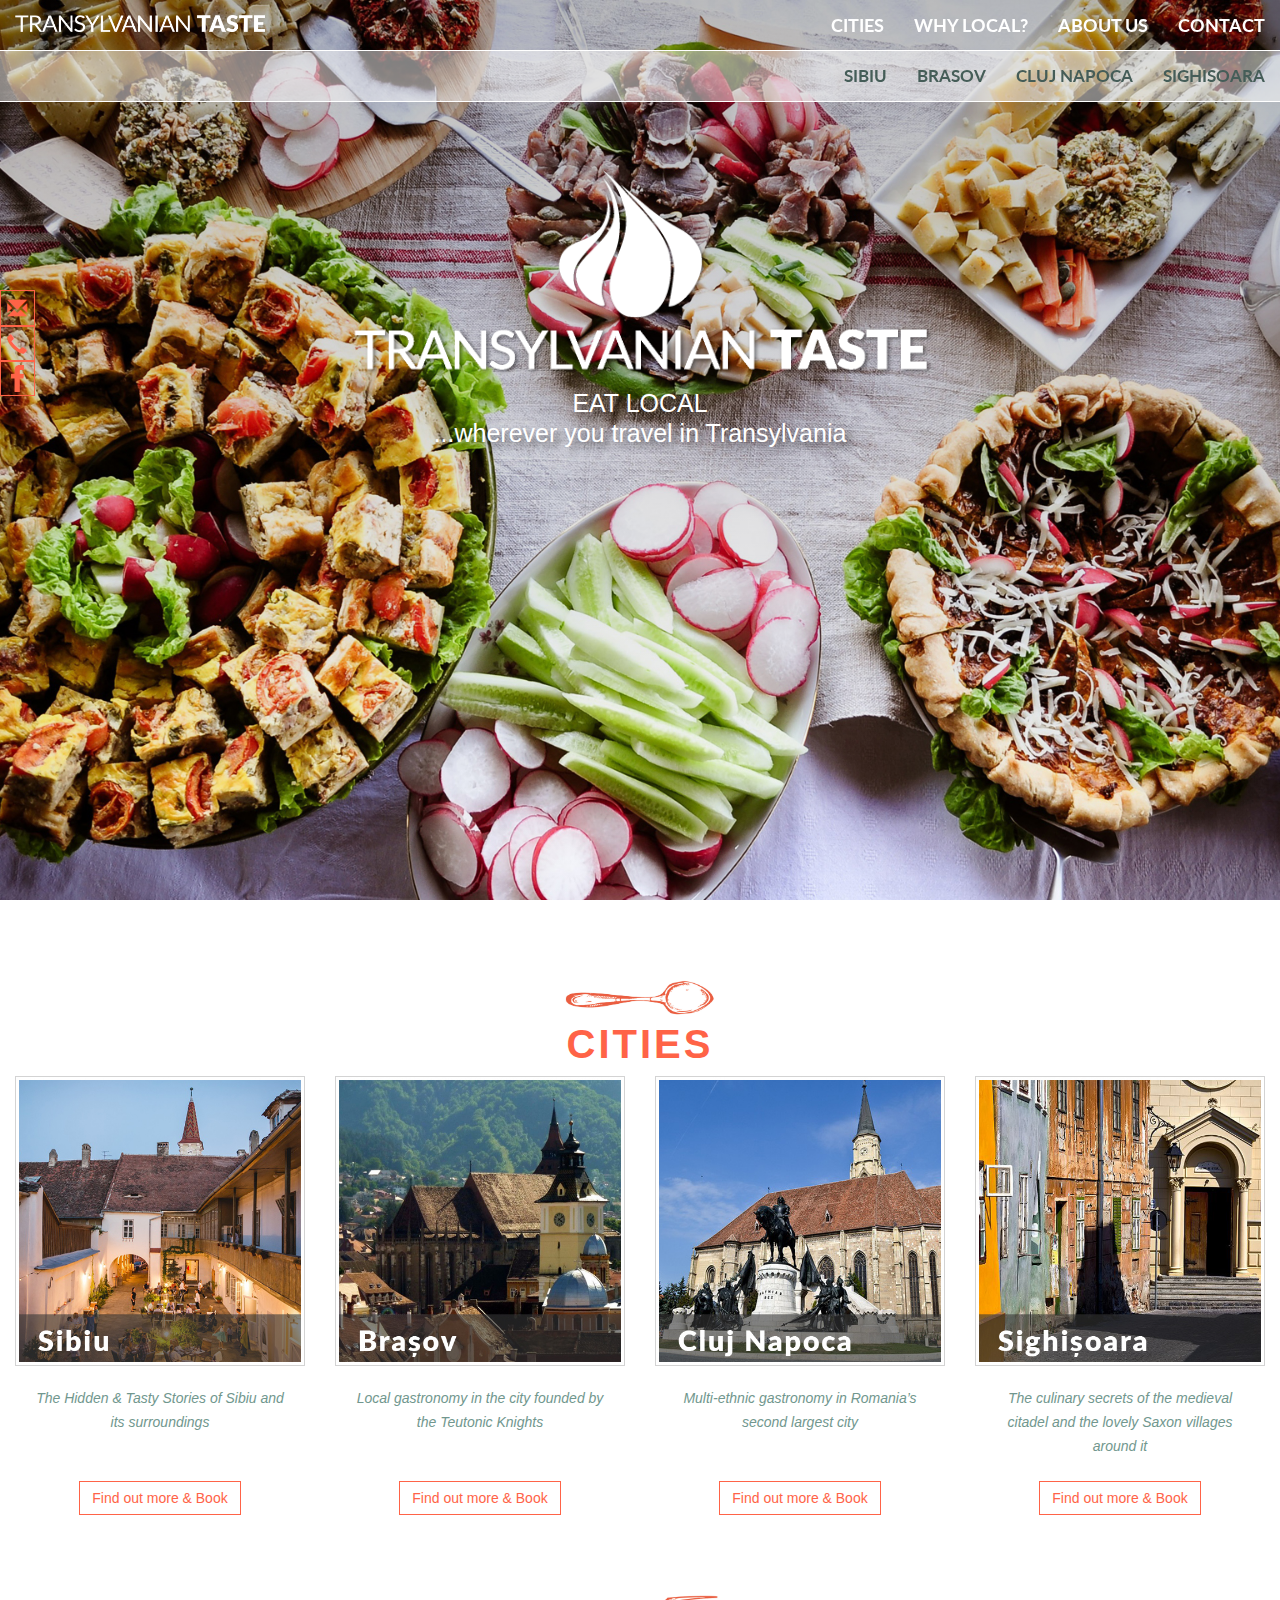
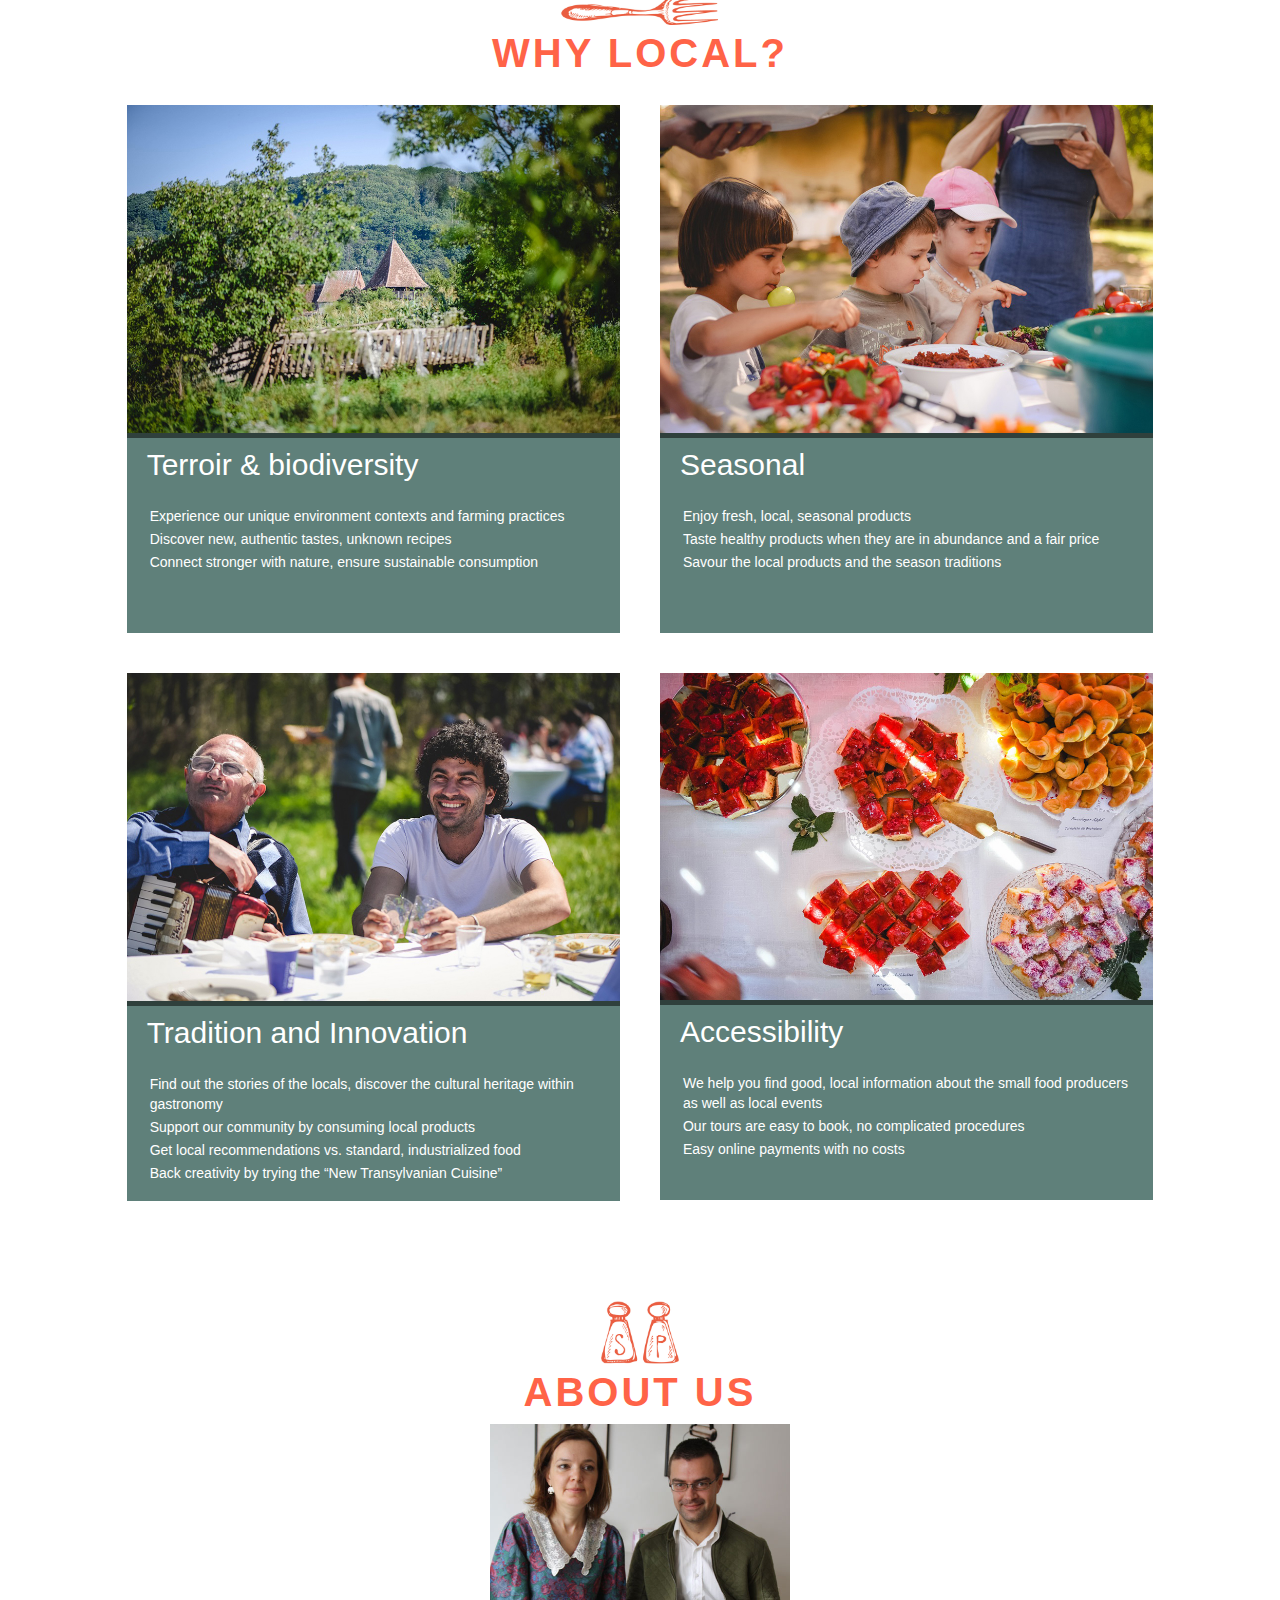
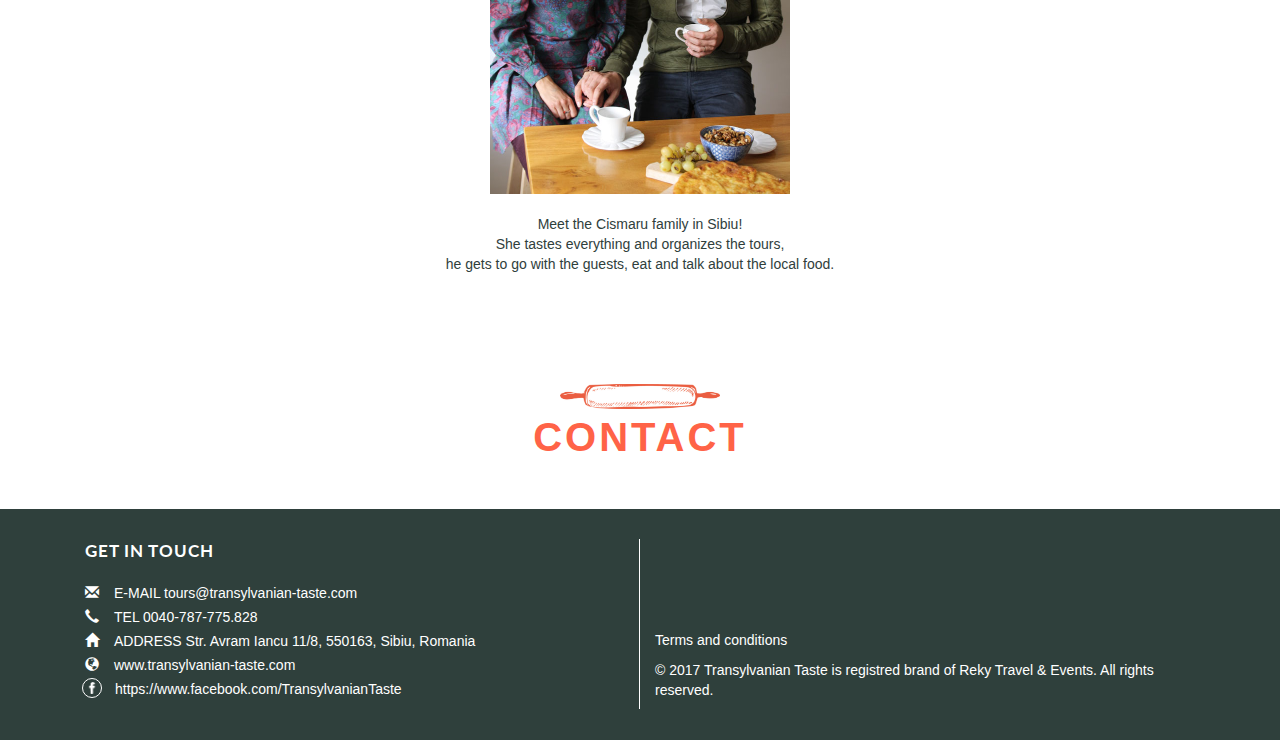
==== commit e0b76b4b: "added drawings" ====
--- a/index.html
+++ b/index.html
@@ -68,8 +68,8 @@
 <!-- Header -->
 <div class="sideContacts">
   <ul>
-    <li><i class="glyphicon glyphicon-envelope"><a href="mailto:tours@transylvanian-taste.com"></a></i></li>
-    <li><i class="glyphicon glyphicon-earphone"><a href="#"></a></i></li>
+    <li><a class="page-scroll" href="#contact"><i class="glyphicon glyphicon-envelope"></i></a></li>
+    <li><a class="page-scroll" href="#contact"><i class="glyphicon glyphicon-earphone"></i></a></li>
     <li><a href="https://www.facebook.com/TransylvanianTasteSibiu/" target="_blank"><img src="img/facebook-icon.png" id="face-icon-head"></a></li>
   </ul>
 </div>
@@ -83,7 +83,7 @@
 </header>
 
  
-<div class="divider"><img src="img/spoon.png" class="img-responsive center-block"></div>
+<div class="divider"><img src="img/spoon.jpg" class="img-responsive center-block"></div>
 
 <div class="title"><h1 id="cities">CITIES</h1></div>
 <!-- container 1 *****************************-->
@@ -110,7 +110,7 @@
 </div>
 <!-- end of container 1 ************************-->
 
-<div class="divider"><img src="img/fork.png" class="img-responsive center-block"></div>
+<div class="divider"><img src="img/fork.jpg" class="img-responsive center-block"></div>
 
 <div class="title"><h1 id="local">WHY LOCAL?</h1></div>
 <!-- container 2 *****************************-->
@@ -179,7 +179,7 @@
 </div>
 <!-- end of container 2 ************************-->
 
-<div class="divider"><img src="img/salt_peper.png" class="img-responsive center-block"></div>
+<div class="divider"><img src="img/salt_peper.jpg" class="img-responsive center-block"></div>
 
 <div class="title"><h1 id="about">ABOUT US</h1></div>
 
@@ -191,7 +191,7 @@
 </div>
 <!--end of container 3 ***************************************-->
 
-<div class="divider"><img src="img/cont.png" class="img-responsive center-block"></div>
+<div class="divider"><img src="img/cont.jpg" class="img-responsive center-block"></div>
 
 <div class="title"><h1 id="contact">CONTACT</h1></div>
 <!--footer ***************************************************-->
--- a/css/style.css
+++ b/css/style.css
@@ -117,7 +117,7 @@
       margin-top: -20px; }
 
 .logoMiddle {
-  margin-top: -230px;
+  margin-top: -300px;
   width: 600px; }
 
 .head_sibiu {
@@ -265,8 +265,11 @@
       margin-bottom: 25px; }
     header .intro-text .intro-heading2, .head_sibiu .intro-text .intro-heading2, .head_brasov .intro-text .intro-heading2, .head_cluj .intro-text .intro-heading2, .head_sighisoara .intro-text .intro-heading2 {
       font-size: 25px;
-      line-height: 25px;
+      line-height: 30px;
       margin-bottom: 50px; } }
+a.page-scroll {
+  color: #ff6347; }
+
 .sideContacts {
   float: left;
   margin-left: 0;
@@ -287,13 +290,18 @@
         margin: 0;
         padding: 6px; }
   .sideContacts #face-icon-head {
-    width: 33px; }
+    width: 33px;
+    padding: 3px; }
 
 .divider {
-  width: 100px;
+  width: 160px;
   display: block;
   margin: 0 auto;
-  margin-top: 60px; }
+  margin-bottom: 30px;
+  margin-top: 80px; }
+
+#onion {
+  width: 290px; }
 
 .title {
   text-align: center;
@@ -648,7 +656,8 @@
     margin-top: 50px;
     margin-bottom: 25px; }
     .title h1 {
-      font-size: 30px; }
+      font-size: 30px;
+      line-height: 25px; }
 
   .pUnder {
     min-height: 40px !important; }
@@ -668,7 +677,7 @@
     display: none; }
 
   .divider img {
-    margin-bottom: -35px; }
+    margin-bottom: -25px; }
 
   .tourDetails {
     text-align: left;
@@ -691,6 +700,10 @@
 
   .logoMiddle {
     margin-top: 50px;
-    max-width: 200px; } }
+    max-width: 200px; }
+
+  .divider {
+    width: 100px;
+    margin-bottom: 10px; } }
 
 /*# sourceMappingURL=style.css.map */
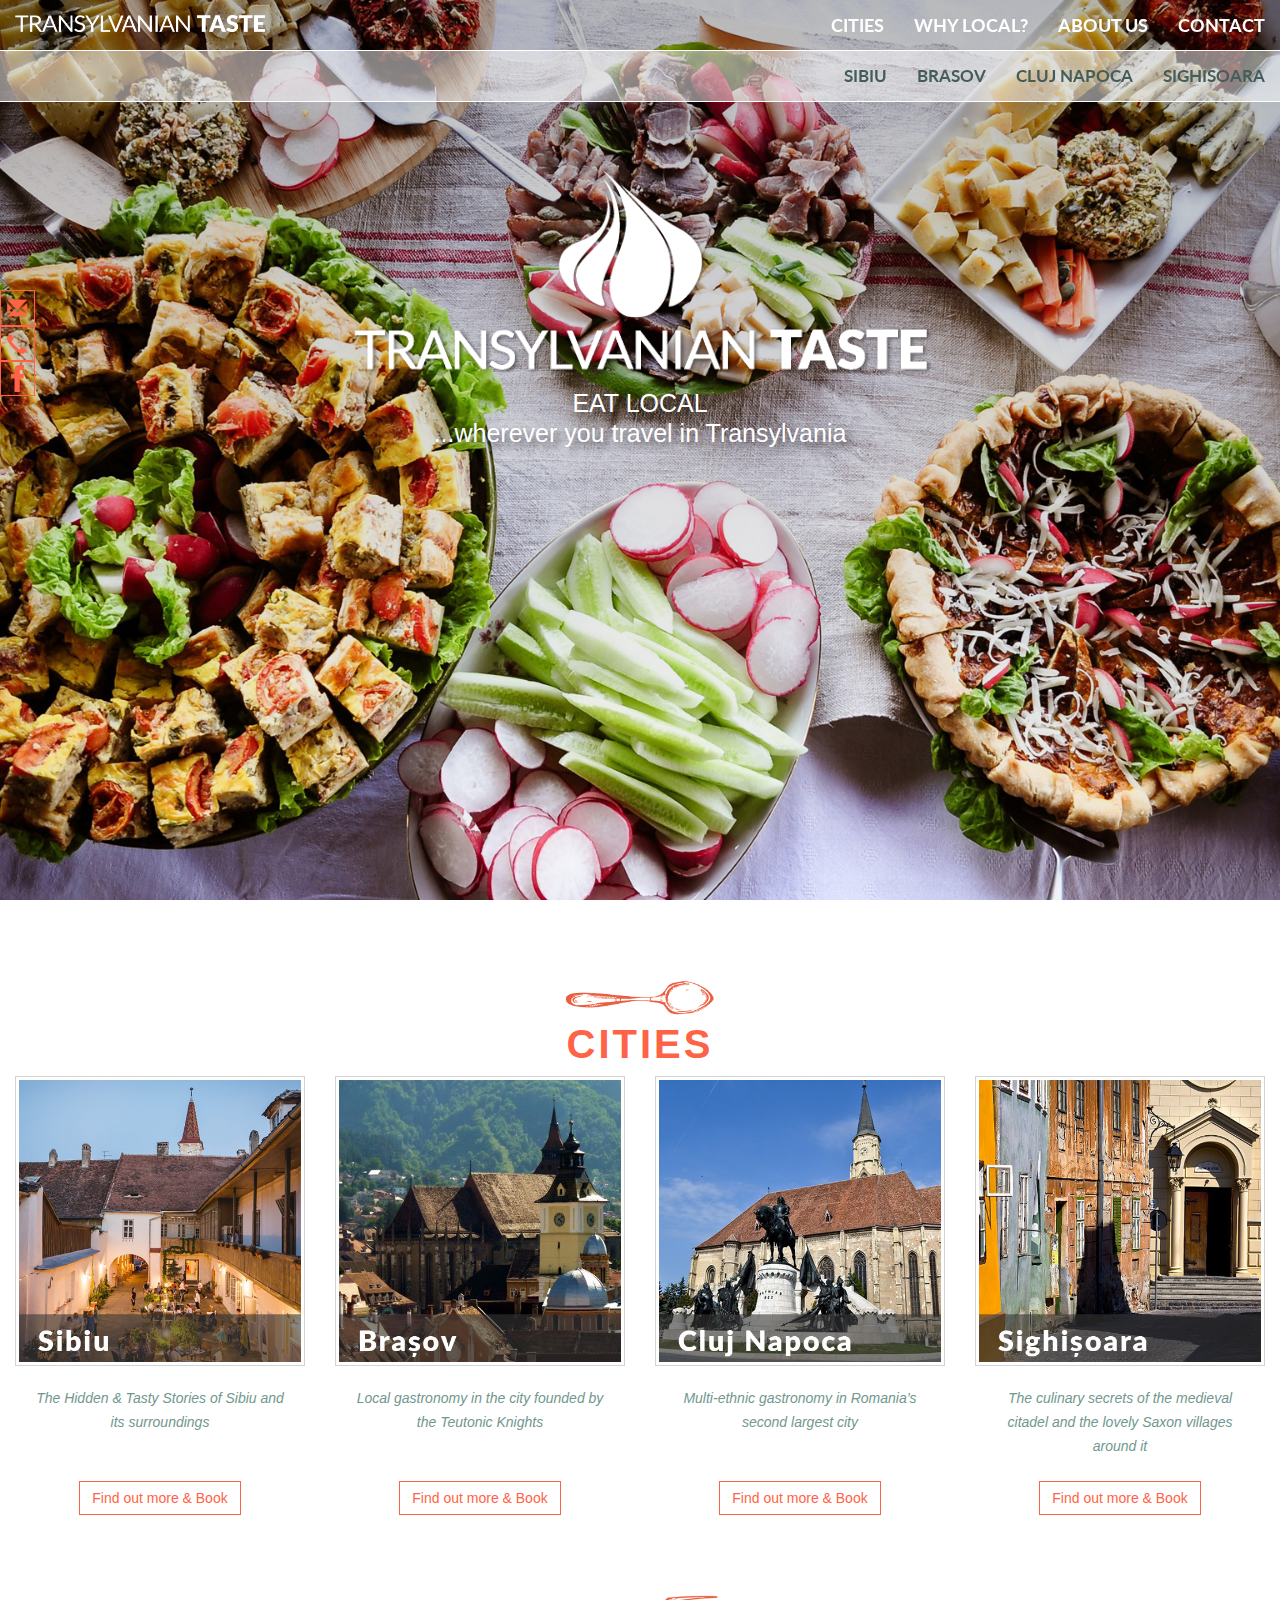
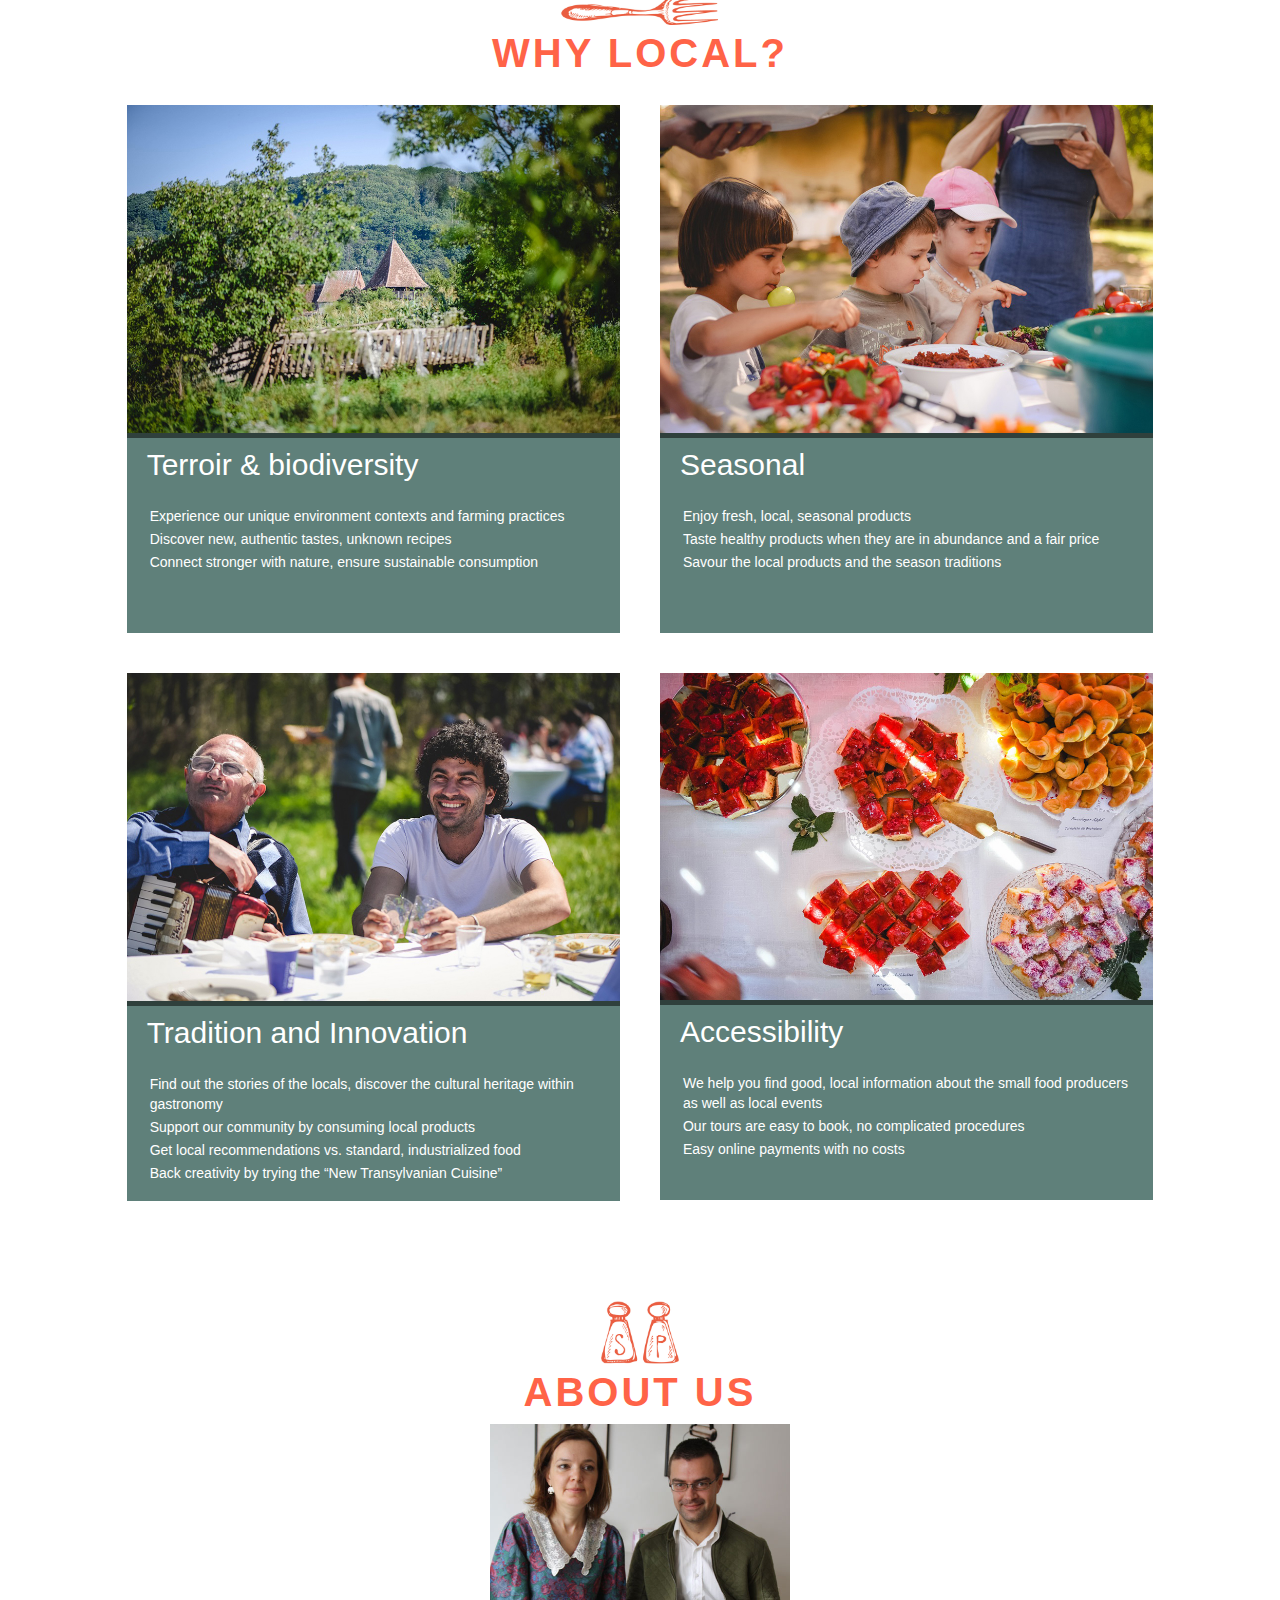
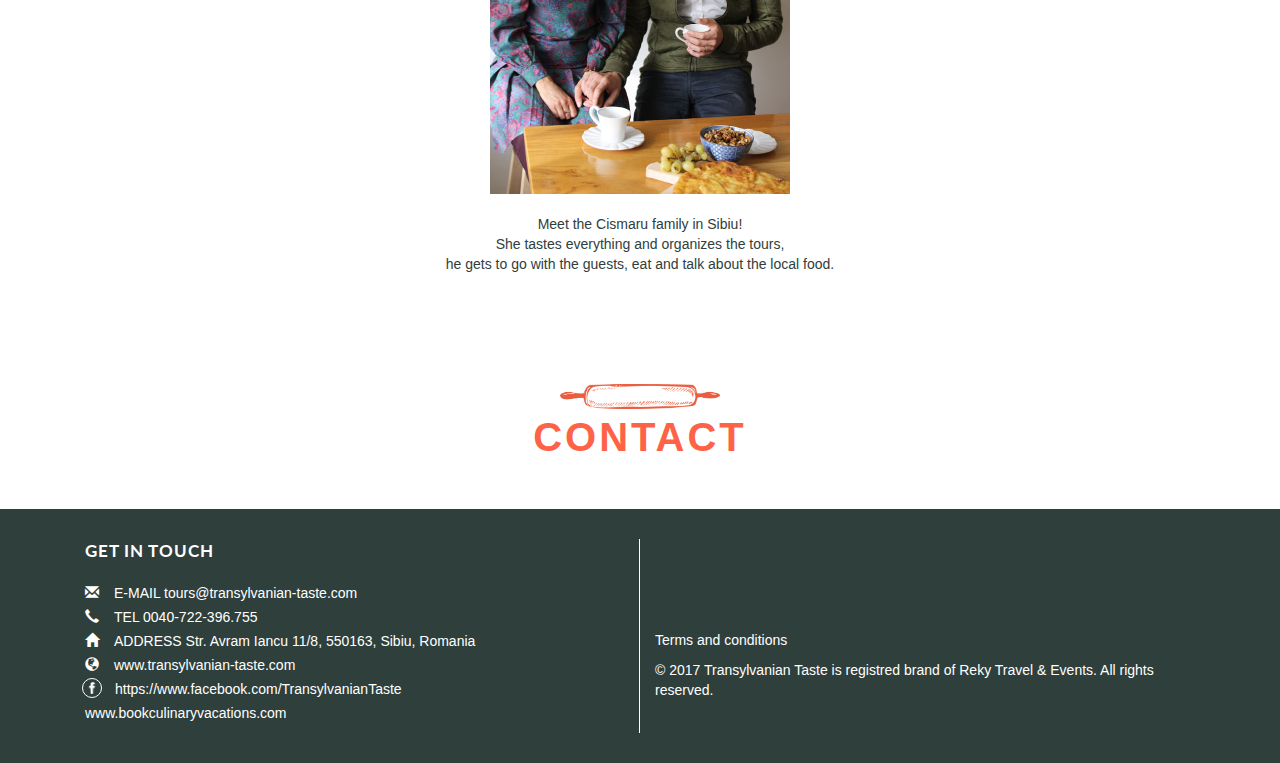
==== commit 8eebed11: "added form" ====
--- a/index.html
+++ b/index.html
@@ -192,8 +192,9 @@
 <!--end of container 3 ***************************************-->
 
 <div class="divider"><img src="img/cont.jpg" class="img-responsive center-block"></div>
-
 <div class="title"><h1 id="contact">CONTACT</h1></div>
+
+
 <!--footer ***************************************************-->
 <footer>
 <div class="container container-fluid">
@@ -201,10 +202,11 @@
     <p class="firstP">GET IN TOUCH</p>
     <ul>
       <li><i class="glyphicon glyphicon-envelope"></i><a href="mailto:tours@transylvanian-taste.com">E-MAIL tours@transylvanian-taste.com</a></li>
-      <li><i class="glyphicon glyphicon-earphone"></i>TEL 0040-787-775.828</li>
+      <li><i class="glyphicon glyphicon-earphone"></i>TEL 0040-722-396.755</li>
       <li><i class="glyphicon glyphicon-home"></i>ADDRESS Str. Avram Iancu 11/8, 550163, Sibiu, Romania</li>
       <li><i class="glyphicon glyphicon-globe"></i><a href="www.transylvanian-taste.com">www.transylvanian-taste.com</a></li>
       <li><a href="https://www.facebook.com/TransylvanianTasteSibiu/" target="_blank"><img src="img/facebook-icon-w.png" id="face-icon">https://www.facebook.com/TransylvanianTaste</a></li>
+      <li><a href="https://www.bookculinaryvacations.com/?aid=1101" target="_blank">www.bookculinaryvacations.com</a></li>
     </ul>
   </div>
   <div class="col-md-6 col-sm-6 colRight">    
--- a/css/style.css
+++ b/css/style.css
@@ -433,110 +433,6 @@
 .imgTours {
   margin-top: 0; }
 
-/* CALENDAR ******************************************
-#calendar {
-    margin-top: 30px;
-	margin-bottom: 30px;
-}
-.ui-datepicker, .ui-datepicker table, .ui-datepicker tr, .ui-datepicker td, .ui-datepicker th {
-    margin: 0;
-    padding: 0;
-    border: none;
-}
-.ui-datepicker {
-    display: none;
-    max-width: 320px;
-    padding: 10px;
-    text-transform: uppercase;
-    font-size: 11px;
-    background: $brand-primary;
- }
-.ui-datepicker-header {
-    position: relative;
-    padding-bottom: 8px;
-    border-bottom: 1px solid #a8a8a8;
-}
-.ui-datepicker-title { text-align: center; }
-.ui-datepicker-month {
-    position: relative;
-    padding-right: 15px;
-    color: #a8a8a8;
-}
-.ui-datepicker-year {
-    padding-left: 8px;
-    color: #a8a8a8;
-}
-.ui-datepicker-month:before {
-    display: block;
-    position: absolute;
-    top: 5px;
-    right: 0;
-    width: 5px;
-    height: 5px;
-    content: '';
- 
-    background: $color-green;
-
-    -webkit-border-radius: 5px;
-    -moz-border-radius: 5px;
-    border-radius: 5px;
-}
-.ui-datepicker-prev,
-.ui-datepicker-next {
-    position: absolute;
-    top: -2px;
-    padding: 5px;
-    cursor: pointer;
-}
-.ui-datepicker-prev {
-    left: 0;
-    padding-left: 0;
-}
-.ui-datepicker-next {
-    right: 0;
-    padding-right: 0;
-}
-.ui-datepicker-prev span,
-.ui-datepicker-next span{
-    display: block;
-    width: 5px;
-    height: 10px;
-    text-indent: -9999px;
- 
-    background-image: url(../img/arrows.png);
-}
-.ui-datepicker-prev span { background-position: 0px 0px; }
-.ui-datepicker-next span { background-position: -5px 0px; }
-.ui-datepicker-prev-hover span { background-position: 0px -10px; }
-.ui-datepicker-next-hover span { background-position: -5px -10px; }
-.ui-datepicker-calendar th {
-    padding-top: 15px;
-    padding-bottom: 10px;
-    text-align: center;
-    font-weight: normal;
-    color: #a8a8a8;
-}
-.ui-datepicker-calendar td {
-    padding: 0 7px;
-    text-align: center;
-    line-height: 26px;
-}
-.ui-datepicker-calendar .ui-state-default {
-    display: block;
-    width: 26px;
-    outline: none;
- 
-    text-decoration: none;
-    color: #a8a8a8;
- 
-    border: 1px solid transparent;
-}
-.ui-datepicker-calendar .ui-state-active {
-    color: $color-green;
-    border: 1px solid $color-green;
-}
-.ui-datepicker-other-month .ui-state-default { color: #565656; }
-*/
 .container2 {
   margin-top: 0;
   padding-top: 0; }
@@ -645,6 +541,24 @@
   #face-icon.active, #face-icon:active, #face-icon:focus, #face-icon:hover {
     background-color: rgba(255, 255, 255, 0.3); }
 
+.thankyou {
+  background-color: #2f403c;
+  max-height: 50px; }
+
+.pageThankyou {
+  background-color: white;
+  margin: 0;
+  height: 70%; }
+
+.contactThankyou {
+  margin-top: 150px; }
+
+.pThankyou {
+  text-align: center;
+  max-width: 300px;
+  margin: 0 auto;
+  margin-top: 20px; }
+
 @media (min-width: 768px) {
   .navbar-brand {
     font-size: 1.5em; } }
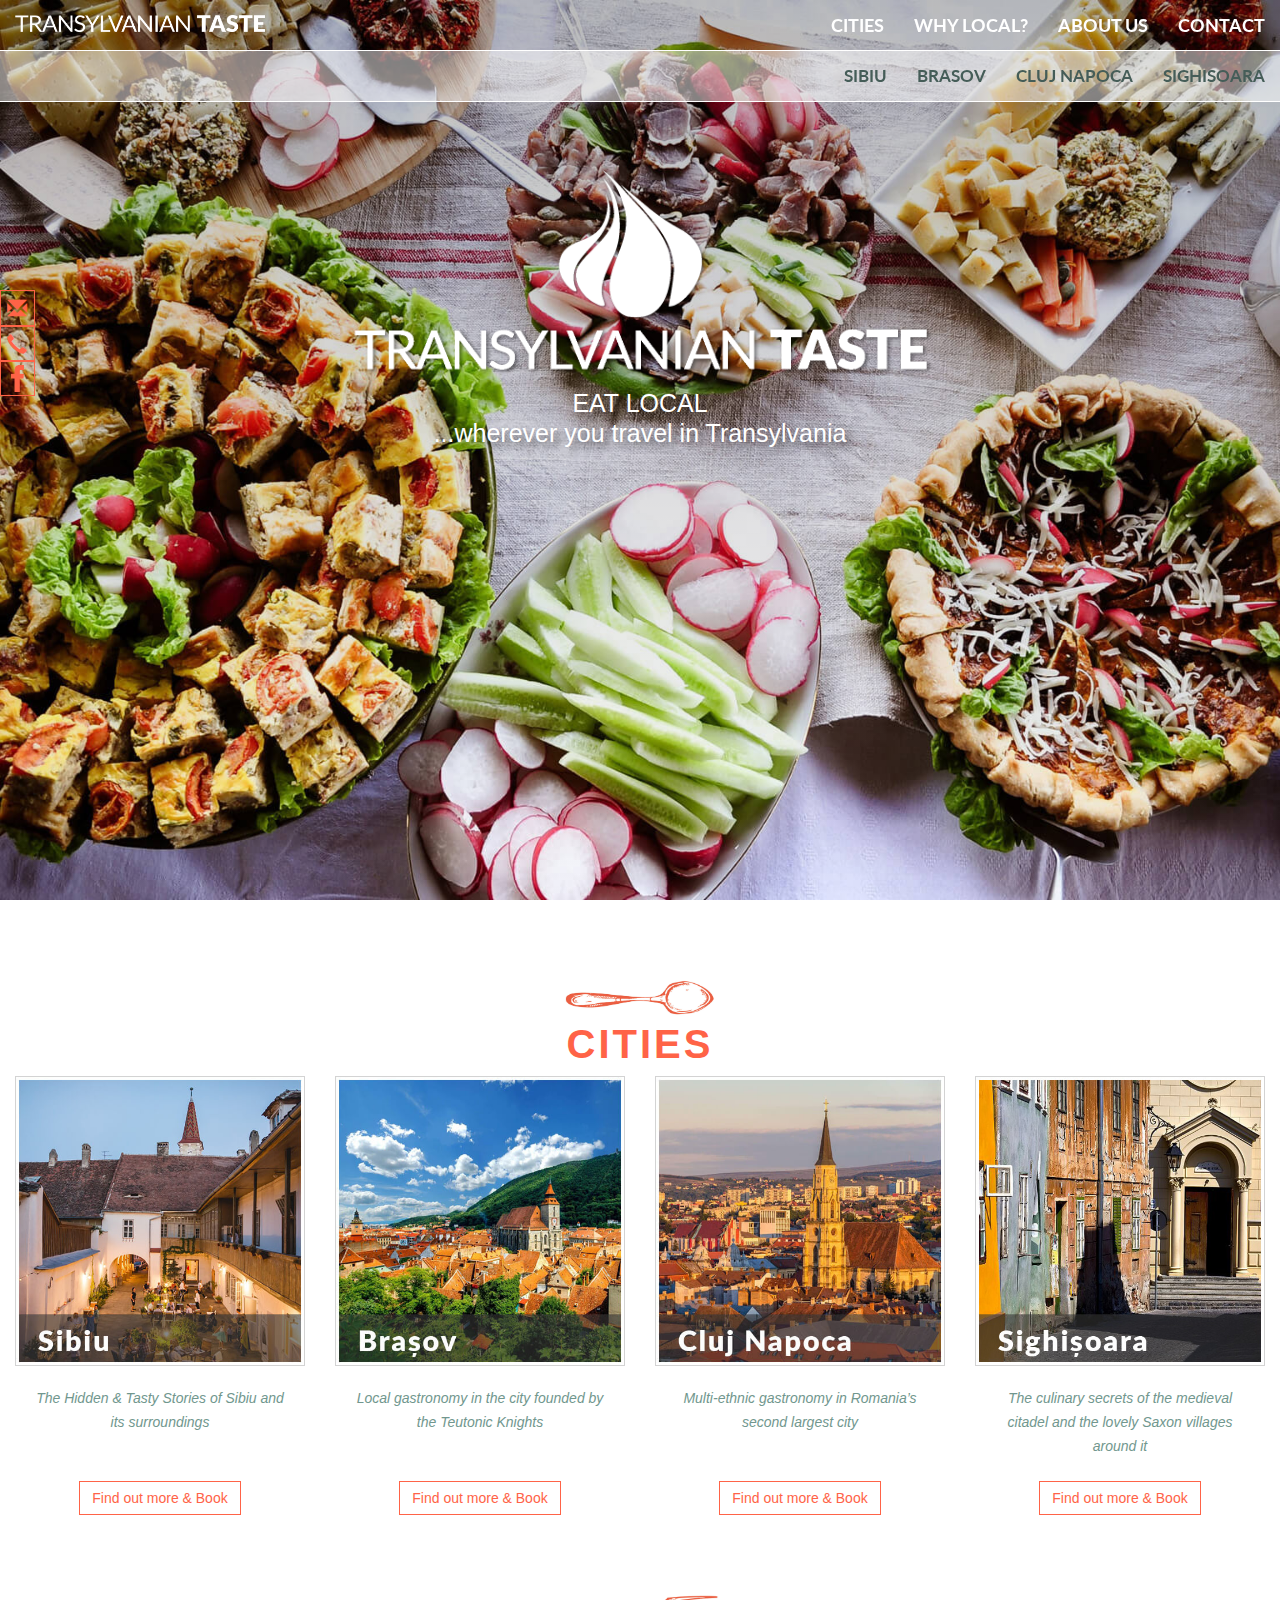
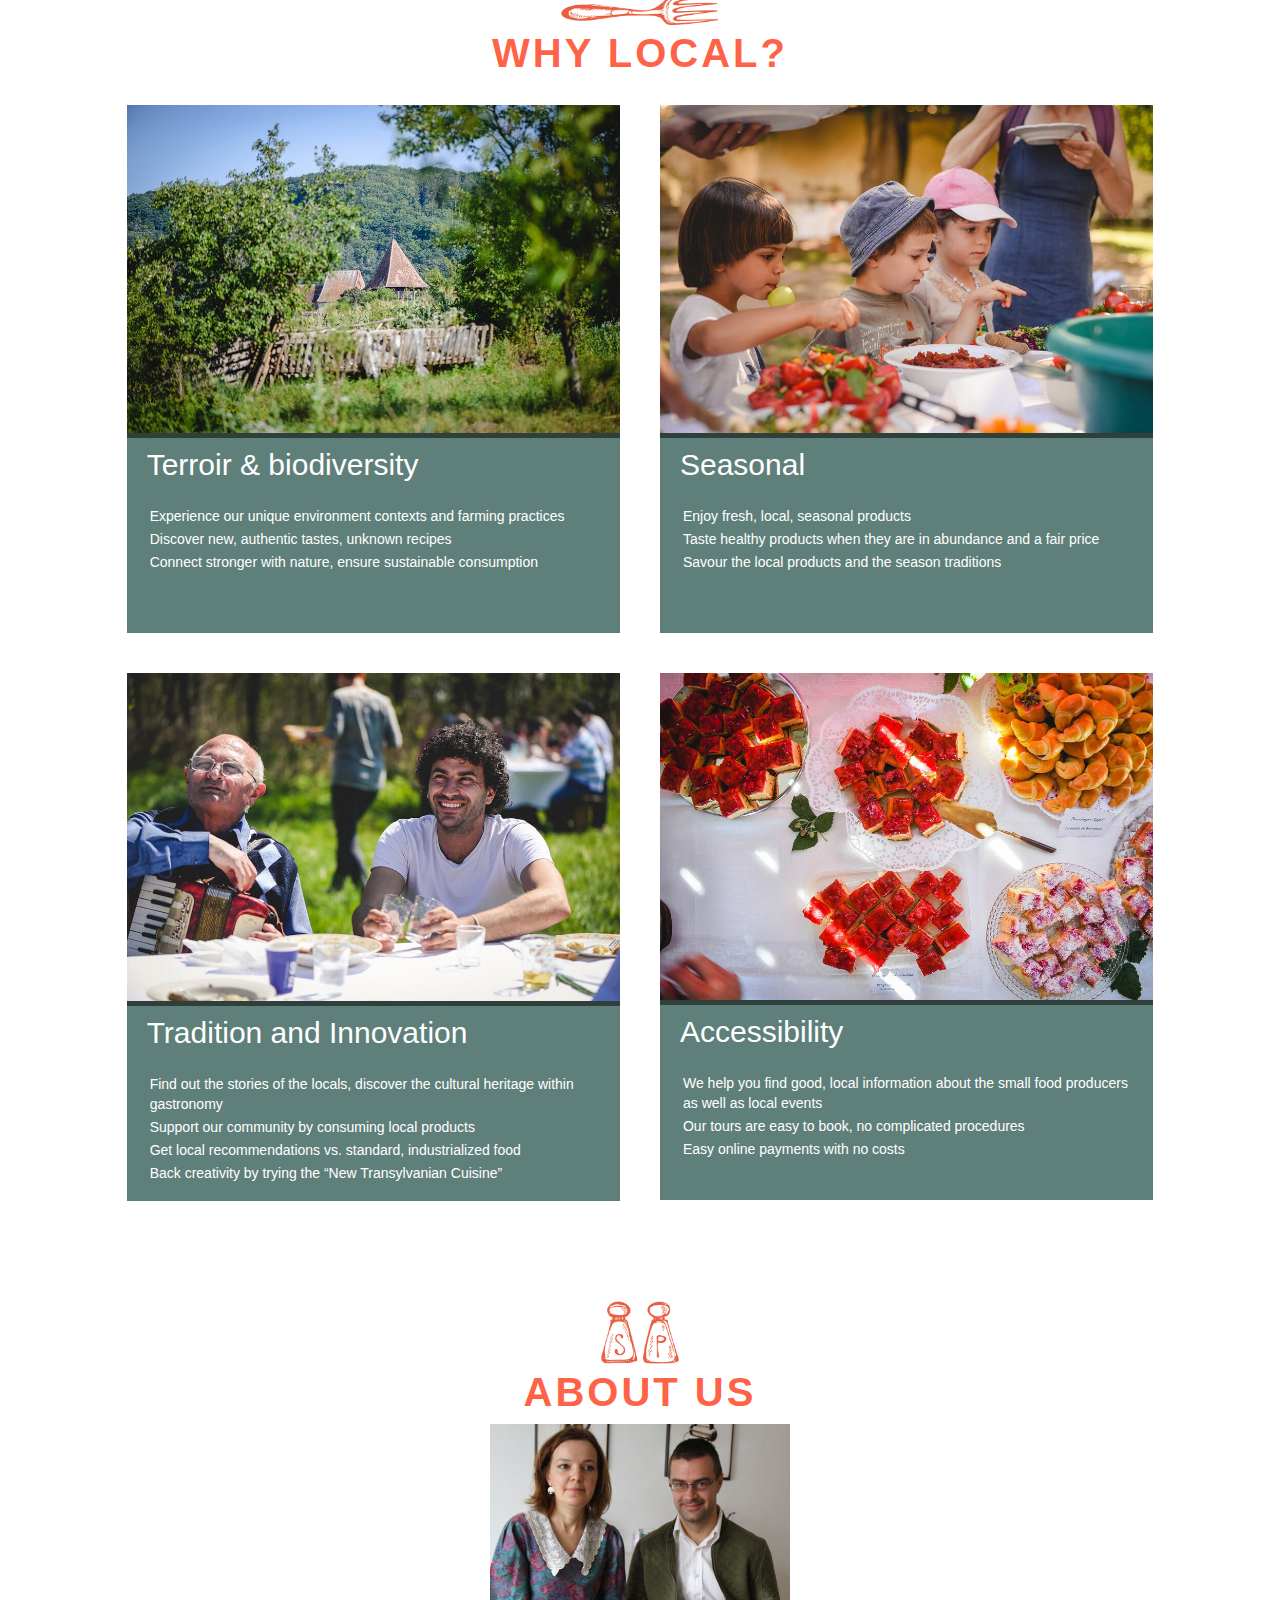
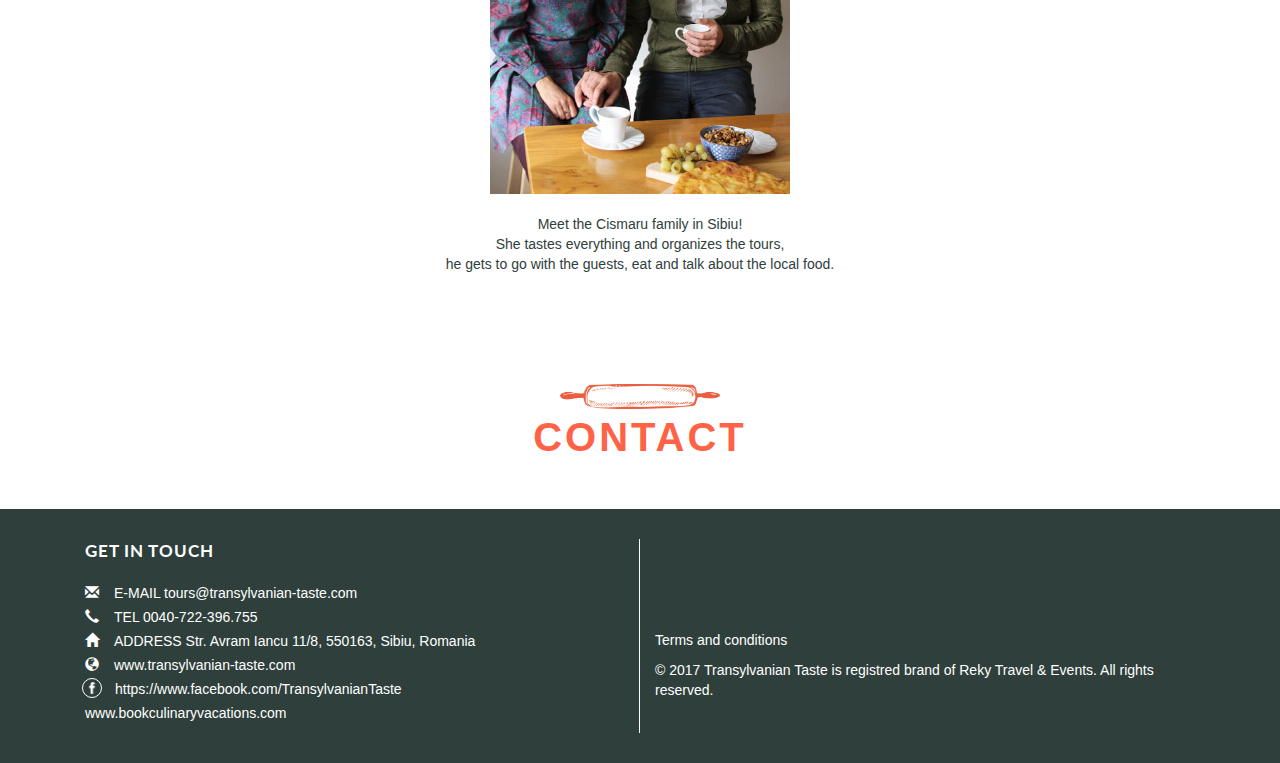
==== commit 08401f3a: "stated making changes" ====
--- a/index.html
+++ b/index.html
@@ -1,227 +1,230 @@
-<!DOCTYPE html>
-<html lang="en">
-<head>
-    <meta charset="utf-8">
-    <meta http-equiv="X-UA-Compatible" content="IE=edge">
-    <meta name="viewport" content="width=device-width, initial-scale=1">
-    <!-- The above 3 meta tags *must* come first in the head; any other head content must come *after* these tags -->
-    <title>Transylvanian Taste</title>
-    <link rel="shortcut icon" href="img/icon.png">
-    
-    <link href="https://fonts.googleapis.com/css?family=Lato" rel="stylesheet">
-    <!-- <link href="https://fonts.googleapis.com/css?family=Open+Sans" rel="stylesheet"> -->
-
-
-    <!-- Bootstrap -->
-    <link href="css/bootstrap.min.css" rel="stylesheet" />  
-    <link href="css/style.css" rel="stylesheet" />
-
-<script>
-  (function(i,s,o,g,r,a,m){i['GoogleAnalyticsObject']=r;i[r]=i[r]||function(){
-  (i[r].q=i[r].q||[]).push(arguments)},i[r].l=1*new Date();a=s.createElement(o),
-  m=s.getElementsByTagName(o)[0];a.async=1;a.src=g;m.parentNode.insertBefore(a,m)
-  })(window,document,'script','https://www.google-analytics.com/analytics.js','ga');
- 
-  ga('create', 'UA-89242379-1', 'auto');
-  ga('send', 'pageview');
- 
-</script>
-</head>
-<body id="page-top">
-    <!-- Navigation -->
-    <nav  id="mainNav" class="navbar navbar-default navbar-fixed-top navbarUp">
-      <div class="container-fluid containerUpNav">
-            <a class="navbar-brand page-scroll" href="#page-top"><img src="img/LOGO_text_white.png" class="logoTop"></a>
-
-            <!-- Brand and toggle get grouped for better mobile display -->
-            <div class="navbar-header page-scroll">
-                <button type="button" class="navbar-toggle" data-toggle="collapse" data-target="#bs-example-navbar-collapse-1">
-                    <span class="sr-only">Toggle navigation</span> MENU <i class="glyphicon glyphicon-menu-hamburger"></i>
-                </button>
-            </div>
-            <!-- Collect the nav links, forms, and other content for toggling -->
-            <div class="collapse navbar-collapse" id="bs-example-navbar-collapse-1">
-                <ul class="nav navbar-nav navbar-right navbarRightUp">
-                    <li><a class="page-scroll" href="#cities">CITIES</a></li>
-                    <li><a class="page-scroll" href="#local">WHY LOCAL?</a></li>
-                    <li><a class="page-scroll" href="#about">ABOUT US</a></li>
-                    <li><a class="page-scroll" href="#contact">CONTACT</a></li>
-                </ul>
-            </div>
-            <!-- /.container-fluid -->
-      </div>
-    </nav>
-    <nav class="navbar navbar-default navbar-fixed-top navbarDown">
-        <div class="container-fluid containerDownNav">
-
-                <ul class="nav navbar-nav navbar-right navbarRightDown">
-                    <li><a class="page-scroll" href="sibiu.html">SIBIU</a></li>
-                    <li><a class="page-scroll" href="brasov.html">BRASOV</a></li>
-                    <li><a class="page-scroll" href="cluj.html">CLUJ NAPOCA</a></li>
-                    <li><a class="page-scroll" href="sighisoara.html">SIGHISOARA</a></li>
-                </ul>
-
-        </div>
-    </nav>
-
-
-<!-- Header -->
-<div class="sideContacts">
-  <ul>
-    <li><a class="page-scroll" href="#contact"><i class="glyphicon glyphicon-envelope"></i></a></li>
-    <li><a class="page-scroll" href="#contact"><i class="glyphicon glyphicon-earphone"></i></a></li>
-    <li><a href="https://www.facebook.com/TransylvanianTasteSibiu/" target="_blank"><img src="img/facebook-icon.png" id="face-icon-head"></a></li>
-  </ul>
-</div>
-<header>
-  <div class="intro-text">
-    <div class="container">
-      <div class="intro-heading"><img src="img/LOGO_usturoi intreg_white.png" class="logoMiddle"></div>
-      <div class="intro-heading2">EAT LOCAL<br>...wherever you travel in Transylvania</div>
-    </div>
-  </div>
-</header>
-
- 
-<div class="divider"><img src="img/spoon.jpg" class="img-responsive center-block"></div>
-
-<div class="title"><h1 id="cities">CITIES</h1></div>
-<!-- container 1 *****************************-->
-<div class="container-fluid text-center container1">
-  <div class="row">
-    <div class="col-md-3 col-sm-6"><a href="sibiu.html"><img src="img/sibiu1.jpg" class="img-responsive center-block cityPhoto" alt="Photo of Sibiu">
-      <p class="pUnder">The Hidden & Tasty Stories of Sibiu and its surroundings</p>
-      <button class="btn details">Find out more & Book</button></a>
-    </div>
-    <div class="col-md-3 col-sm-6"><a href="brasov.html"><img src="img/brasov1.jpg" class="img-responsive center-block cityPhoto" alt="Photo of Brasov">
-      <p class="pUnder">Local gastronomy in the city founded by the Teutonic Knights</p>
-      <button class="btn details">Find out more & Book</button></a>
-    </div>
-    <div class="col-md-3 col-sm-6"><a href="cluj.html"><img src="img/cluj1.jpg" class="img-responsive center-block cityPhoto" alt="Photo of Cluj">
-      <p class="pUnder">Multi-ethnic gastronomy in Romania’s second largest city</p>
-      <button class="btn details">Find out more & Book</button></a>
-    </div>
-    <div class="col-md-3 col-sm-6"><a href="sighisoara.html"><img src="img/sighisoara1.jpg" class="img-responsive center-block cityPhoto" alt="Photo of Sighisoara">
-      <p class="pUnder">The culinary secrets of the medieval citadel and the lovely Saxon villages around it </p>
-      <button class="btn details">Find out more & Book</button></a>
-    </div>
-
-  </div>
-</div>
-<!-- end of container 1 ************************-->
-
-<div class="divider"><img src="img/fork.jpg" class="img-responsive center-block"></div>
-
-<div class="title"><h1 id="local">WHY LOCAL?</h1></div>
-<!-- container 2 *****************************-->
-<div class="container-fluid text-center container2">
-  
-  <div class="row ">
-    
-    <div class="col-md-push-1 col-md-5 col-xs-12">
-    <figure>
-      <img src="img/local_01.jpg" class="img-responsive center-block" alt="Photo of Sibiu">
-      
-        <figcaption>
-          <h2>Terroir & biodiversity</h2>
-          <p>Experience our unique environment contexts and farming practices</p>
-          <p>Discover new, authentic tastes, unknown recipes</p>
-          <p>Connect stronger with nature, ensure sustainable consumption</p>
-        </figcaption>
-    </figure>
-
-    </div>
-    <div class="col-md-push-1 col-md-5 col-xs-12">
-    <figure>
-      <img src="img/local_02.jpg" class="img-responsive center-block" alt="Photo">
-      <figcaption>
-        <h2>Seasonal</h2> 
-        <p>Enjoy fresh, local, seasonal products</p>
-        <p>Taste healthy products when they are in abundance and a fair price</p>
-        <p>Savour the local products and the season traditions</p>
-   
-      </figcaption>
-    </figure>
-  </div>
-
-</div>
-  <div class="row">
-    
-    <div class="col-md-push-1 col-md-5 col-xs-12">
-    <figure>
-      <img src="img/local_03.jpg" class="img-responsive center-block" alt="Photo">
-
-      <figcaption>
-        <h2>Tradition and Innovation</h2> 
-        <p>Find out the stories of the locals, discover the cultural heritage within gastronomy</p>
-        <p>Support our community by consuming local products</p> 
-        <p>Get local recommendations vs. standard, industrialized food</p>
-        <p>Back creativity by trying the “New Transylvanian Cuisine”</p>  
-
-      </figcaption>
-    </figure>
-    </div>
-
-    <div class="col-md-push-1 col-md-5 col-xs-12">
-    <figure>
-      <img src="img/local_04.jpg" class="img-responsive center-block" alt="Photo">
-      <figcaption>
-        <h2>Accessibility</h2>
-        <p>We help you find good, local information about the small food producers as well as local events</p>
-        <p>Our tours are easy to book, no complicated procedures</p> 
-        <p>Easy online payments with no costs</p>
-
-      </figcaption>
-    </figure>
-    </div>
-    
-  </div>
-</div>
-<!-- end of container 2 ************************-->
-
-<div class="divider"><img src="img/salt_peper.jpg" class="img-responsive center-block"></div>
-
-<div class="title"><h1 id="about">ABOUT US</h1></div>
-
-<!--container 3 ********************************-->
-<div class="container container-fluid text-center container3">
-<div class="poza_familia"><img src="img/familia_cismaru.jpg" class="img-responsive center-block"></div>
-  <p>Meet the Cismaru family in Sibiu! <br>
-​She tastes everything and organizes the tours, <br>he gets to go with the guests, eat and talk about the local food. </p>
-</div>
-<!--end of container 3 ***************************************-->
-
-<div class="divider"><img src="img/cont.jpg" class="img-responsive center-block"></div>
-<div class="title"><h1 id="contact">CONTACT</h1></div>
-
-
-<!--footer ***************************************************-->
-<footer>
-<div class="container container-fluid">
-  <div class="col-md-6 col-sm-6 colLeft">
-    <p class="firstP">GET IN TOUCH</p>
-    <ul>
-      <li><i class="glyphicon glyphicon-envelope"></i><a href="mailto:tours@transylvanian-taste.com">E-MAIL tours@transylvanian-taste.com</a></li>
-      <li><i class="glyphicon glyphicon-earphone"></i>TEL 0040-722-396.755</li>
-      <li><i class="glyphicon glyphicon-home"></i>ADDRESS Str. Avram Iancu 11/8, 550163, Sibiu, Romania</li>
-      <li><i class="glyphicon glyphicon-globe"></i><a href="www.transylvanian-taste.com">www.transylvanian-taste.com</a></li>
-      <li><a href="https://www.facebook.com/TransylvanianTasteSibiu/" target="_blank"><img src="img/facebook-icon-w.png" id="face-icon">https://www.facebook.com/TransylvanianTaste</a></li>
-      <li><a href="https://www.bookculinaryvacations.com/?aid=1101" target="_blank">www.bookculinaryvacations.com</a></li>
-    </ul>
-  </div>
-  <div class="col-md-6 col-sm-6 colRight">    
-    <p><a href="#">Terms and conditions</a></p>
-    <p class="footer-copyright-text">© 2017 Transylvanian Taste is registred brand of <a href="http://www.reky-travel.de/">Reky Travel & Events</a>. All rights reserved.</p>
-  </div>
-</div>
-
-</footer>
-
-
-  <!-- Scripts -->
-  <script src="https://ajax.googleapis.com/ajax/libs/jquery/1.12.4/jquery.min.js"></script>
-  <script src="js/bootstrap.min.js"></script>
-
-  <script src="js/customScript.js"></script>
-</body>
+<!DOCTYPE html>
+<html lang="en">
+<head>
+    <meta charset="utf-8">
+    <meta http-equiv="X-UA-Compatible" content="IE=edge">
+    <meta name="viewport" content="width=device-width, initial-scale=1">
+    <!-- The above 3 meta tags *must* come first in the head; any other head content must come *after* these tags -->
+    <title>Transylvanian Taste</title>
+    <link rel="shortcut icon" href="img/icon.png">
+    
+    <link href="https://fonts.googleapis.com/css?family=Lato" rel="stylesheet">
+    <!-- <link href="https://fonts.googleapis.com/css?family=Open+Sans" rel="stylesheet"> -->
+
+
+    <!-- Bootstrap -->
+    <link href="css/bootstrap.min.css" rel="stylesheet" />  
+    <link href="css/style.css" rel="stylesheet" />
+
+<!-- Google Tag Manager -->
+<script>(function(w,d,s,l,i){w[l]=w[l]||[];w[l].push({'gtm.start':
+new Date().getTime(),event:'gtm.js'});var f=d.getElementsByTagName(s)[0],
+j=d.createElement(s),dl=l!='dataLayer'?'&l='+l:'';j.async=true;j.src=
+'https://www.googletagmanager.com/gtm.js?id='+i+dl;f.parentNode.insertBefore(j,f);
+})(window,document,'script','dataLayer','GTM-K374LSZ');</script>
+<!-- End Google Tag Manager -->
+
+</head>
+<body id="page-top">
+<!-- Google Tag Manager (noscript) -->
+<noscript><iframe src="https://www.googletagmanager.com/ns.html?id=GTM-K374LSZ"
+height="0" width="0" style="display:none;visibility:hidden"></iframe></noscript>
+<!-- End Google Tag Manager (noscript) -->
+
+    <!-- Navigation -->
+    <nav  id="mainNav" class="navbar navbar-default navbar-fixed-top navbarUp">
+      <div class="container-fluid containerUpNav">
+            <a class="navbar-brand page-scroll" href="#page-top"><img src="img/LOGO_text_white.png" class="logoTop"></a>
+
+            <!-- Brand and toggle get grouped for better mobile display -->
+            <div class="navbar-header page-scroll">
+                <button type="button" class="navbar-toggle" data-toggle="collapse" data-target="#bs-example-navbar-collapse-1">
+                    <span class="sr-only">Toggle navigation</span> MENU <i class="glyphicon glyphicon-menu-hamburger"></i>
+                </button>
+            </div>
+            <!-- Collect the nav links, forms, and other content for toggling -->
+            <div class="collapse navbar-collapse" id="bs-example-navbar-collapse-1">
+                <ul class="nav navbar-nav navbar-right navbarRightUp">
+                    <li><a class="page-scroll" href="#cities">CITIES</a></li>
+                    <li><a class="page-scroll" href="#local">WHY LOCAL?</a></li>
+                    <li><a class="page-scroll" href="#about">ABOUT US</a></li>
+                    <li><a class="page-scroll" href="#contact">CONTACT</a></li>
+                </ul>
+            </div>
+            <!-- /.container-fluid -->
+      </div>
+    </nav>
+    <nav class="navbar navbar-default navbar-fixed-top navbarDown">
+        <div class="container-fluid containerDownNav">
+
+                <ul class="nav navbar-nav navbar-right navbarRightDown">
+                    <li><a class="page-scroll" href="sibiu.html">SIBIU</a></li>
+                    <li><a class="page-scroll" href="brasov.html">BRASOV</a></li>
+                    <li><a class="page-scroll" href="cluj.html">CLUJ NAPOCA</a></li>
+                    <li><a class="page-scroll" href="sighisoara.html">SIGHISOARA</a></li>
+                </ul>
+
+        </div>
+    </nav>
+
+
+<!-- Header -->
+<div class="sideContacts">
+  <ul>
+    <li><a class="page-scroll" href="#contact"><i class="glyphicon glyphicon-envelope"></i></a></li>
+    <li><a class="page-scroll" href="#contact"><i class="glyphicon glyphicon-earphone"></i></a></li>
+    <li><a href="https://www.facebook.com/TransylvanianTasteSibiu/" target="_blank"><img src="img/facebook-icon.png" id="face-icon-head"></a></li>
+  </ul>
+</div>
+<header>
+  <div class="intro-text">
+    <div class="container">
+      <div class="intro-heading"><img src="img/LOGO_usturoi intreg_white.png" class="logoMiddle"></div>
+      <div class="intro-heading2">EAT LOCAL<br>...wherever you travel in Transylvania</div>
+    </div>
+  </div>
+</header>
+
+ 
+<div class="divider"><img src="img/spoon.jpg" class="img-responsive center-block"></div>
+
+<div class="title"><h1 id="cities">CITIES</h1></div>
+<!-- container 1 *****************************-->
+<div class="container-fluid text-center container1">
+  <div class="row">
+    <div class="col-md-3 col-sm-6"><a href="sibiu.html"><img src="img/sibiu1.jpg" class="img-responsive center-block cityPhoto" alt="Photo of Sibiu">
+      <p class="pUnder">The Hidden & Tasty Stories of Sibiu and its surroundings</p>
+      <button class="btn details">Find out more & Book</button></a>
+    </div>
+    <div class="col-md-3 col-sm-6"><a href="brasov.html"><img src="img/brasov1.jpg" class="img-responsive center-block cityPhoto" alt="Photo of Brasov">
+      <p class="pUnder">Local gastronomy in the city founded by the Teutonic Knights</p>
+      <button class="btn details">Find out more & Book</button></a>
+    </div>
+    <div class="col-md-3 col-sm-6"><a href="cluj.html"><img src="img/cluj1.jpg" class="img-responsive center-block cityPhoto" alt="Photo of Cluj">
+      <p class="pUnder">Multi-ethnic gastronomy in Romania’s second largest city</p>
+      <button class="btn details">Find out more & Book</button></a>
+    </div>
+    <div class="col-md-3 col-sm-6"><a href="sighisoara.html"><img src="img/sighisoara1.jpg" class="img-responsive center-block cityPhoto" alt="Photo of Sighisoara">
+      <p class="pUnder">The culinary secrets of the medieval citadel and the lovely Saxon villages around it </p>
+      <button class="btn details">Find out more & Book</button></a>
+    </div>
+
+  </div>
+</div>
+<!-- end of container 1 ************************-->
+
+<div class="divider"><img src="img/fork.jpg" class="img-responsive center-block"></div>
+
+<div class="title"><h1 id="local">WHY LOCAL?</h1></div>
+<!-- container 2 *****************************-->
+<div class="container-fluid text-center container2">
+  
+  <div class="row ">
+    
+    <div class="col-md-push-1 col-md-5 col-xs-12">
+    <figure>
+      <img src="img/local_01.jpg" class="img-responsive center-block" alt="Photo of Sibiu">
+      
+        <figcaption>
+          <h2>Terroir & biodiversity</h2>
+          <p>Experience our unique environment contexts and farming practices</p>
+          <p>Discover new, authentic tastes, unknown recipes</p>
+          <p>Connect stronger with nature, ensure sustainable consumption</p>
+        </figcaption>
+    </figure>
+
+    </div>
+    <div class="col-md-push-1 col-md-5 col-xs-12">
+    <figure>
+      <img src="img/local_02.jpg" class="img-responsive center-block" alt="Photo">
+      <figcaption>
+        <h2>Seasonal</h2> 
+        <p>Enjoy fresh, local, seasonal products</p>
+        <p>Taste healthy products when they are in abundance and a fair price</p>
+        <p>Savour the local products and the season traditions</p>
+   
+      </figcaption>
+    </figure>
+  </div>
+
+</div>
+  <div class="row">
+    
+    <div class="col-md-push-1 col-md-5 col-xs-12">
+    <figure>
+      <img src="img/local_03.jpg" class="img-responsive center-block" alt="Photo">
+
+      <figcaption>
+        <h2>Tradition and Innovation</h2> 
+        <p>Find out the stories of the locals, discover the cultural heritage within gastronomy</p>
+        <p>Support our community by consuming local products</p> 
+        <p>Get local recommendations vs. standard, industrialized food</p>
+        <p>Back creativity by trying the “New Transylvanian Cuisine”</p>  
+
+      </figcaption>
+    </figure>
+    </div>
+
+    <div class="col-md-push-1 col-md-5 col-xs-12">
+    <figure>
+      <img src="img/local_04.jpg" class="img-responsive center-block" alt="Photo">
+      <figcaption>
+        <h2>Accessibility</h2>
+        <p>We help you find good, local information about the small food producers as well as local events</p>
+        <p>Our tours are easy to book, no complicated procedures</p> 
+        <p>Easy online payments with no costs</p>
+
+      </figcaption>
+    </figure>
+    </div>
+    
+  </div>
+</div>
+<!-- end of container 2 ************************-->
+
+<div class="divider"><img src="img/salt_peper.jpg" class="img-responsive center-block"></div>
+
+<div class="title"><h1 id="about">ABOUT US</h1></div>
+
+<!--container 3 ********************************-->
+<div class="container container-fluid text-center container3">
+<div class="poza_familia"><img src="img/familia_cismaru.jpg" class="img-responsive center-block"></div>
+  <p>Meet the Cismaru family in Sibiu! <br>
+​She tastes everything and organizes the tours, <br>he gets to go with the guests, eat and talk about the local food. </p>
+</div>
+<!--end of container 3 ***************************************-->
+
+<div class="divider"><img src="img/cont.jpg" class="img-responsive center-block"></div>
+<div class="title"><h1 id="contact">CONTACT</h1></div>
+
+
+<!--footer ***************************************************-->
+<footer>
+<div class="container container-fluid">
+  <div class="col-md-6 col-sm-6 colLeft">
+    <p class="firstP">GET IN TOUCH</p>
+    <ul>
+      <li><i class="glyphicon glyphicon-envelope"></i><a href="mailto:tours@transylvanian-taste.com">E-MAIL tours@transylvanian-taste.com</a></li>
+      <li><i class="glyphicon glyphicon-earphone"></i>TEL 0040-722-396.755</li>
+      <li><i class="glyphicon glyphicon-home"></i>ADDRESS Str. Avram Iancu 11/8, 550163, Sibiu, Romania</li>
+      <li><i class="glyphicon glyphicon-globe"></i><a href="www.transylvanian-taste.com">www.transylvanian-taste.com</a></li>
+      <li><a href="https://www.facebook.com/TransylvanianTasteSibiu/" target="_blank"><img src="img/facebook-icon-w.png" id="face-icon">https://www.facebook.com/TransylvanianTaste</a></li>
+      <li><a href="https://www.bookculinaryvacations.com/?aid=1101" target="_blank">www.bookculinaryvacations.com</a></li>
+    </ul>
+  </div>
+  <div class="col-md-6 col-sm-6 colRight">    
+    <p><a href="#">Terms and conditions</a></p>
+    <p class="footer-copyright-text">© 2017 Transylvanian Taste is registred brand of <a href="http://www.reky-travel.de/">Reky Travel & Events</a>. All rights reserved.</p>
+  </div>
+</div>
+
+</footer>
+
+
+  <!-- Scripts -->
+  <script src="https://ajax.googleapis.com/ajax/libs/jquery/1.12.4/jquery.min.js"></script>
+  <script src="js/bootstrap.min.js"></script>
+
+  <script src="js/customScript.js"></script>
+</body>
 </html>--- a/css/style.css
+++ b/css/style.css
@@ -1,623 +1,643 @@
-body, html {
-  height: 100%;
-  width: 100%;
-  margin: 0; }
-
-body {
-  width: 100%;
-  height: 100%; }
-
-p, h1, h2, span {
-  font-family: "Helvetica Neue",Helvetica,Arial,sans-serif; }
-
-/* hr {
-	border-color: lightgrey;
-	border-width: 1px;
-	border-style: solid;
-	max-width: 80%;
-	margin-top: 70px;
-	margin-bottom: 50px;
-} */
-.navbarUp {
-  background-color: transparent;
-  margin: 0 auto;
-  border-style: none; }
-  .navbarUp .containerUpNav .navbar-brand {
-    color: white; }
-  .navbarUp .containerUpNav .navbarRightUp a {
-    color: white;
-    font-size: 18px; }
-    .navbarUp .containerUpNav .navbarRightUp a.active, .navbarUp .containerUpNav .navbarRightUp a:active, .navbarUp .containerUpNav .navbarRightUp a:focus, .navbarUp .containerUpNav .navbarRightUp a:hover {
-      color: #ff6347;
-      background-color: rgba(255, 255, 255, 0.2); }
-
-.logoTop {
-  max-width: 250px; }
-
-.navbarDown {
-  background-color: rgba(255, 255, 255, 0.5);
-  border-style: none;
-  margin-top: 50px;
-  border-top: 0.5px solid #fff;
-  border-bottom: 0.5px solid #fff; }
-
-.navbar-default .navbar-nav > li > a {
-  font-family: 'Lato', sans-serif;
-  font-weight: bold;
-  font-size: 1.2em;
-  color: #455d58; }
-
-.navbarRightDown li.active, .navbarRightDown li:active, .navbarRightDown li:focus, .navbarRightDown li:hover {
-  background-color: rgba(255, 255, 255, 0.3);
-  color: red; }
-
-.navbar-default .navbar-toggle {
-  border-color: #2f403c; }
-
-.navbar-toggle {
-  color: white;
-  background-color: #2f403c;
-  border-radius: 0;
-  padding: 2px 5px; }
-  .navbar-toggle .icon-bar {
-    background-color: white; }
-  .navbar-toggle:focus, .navbar-toggle:active, .navbar-toggle:hover {
-    background-color: #455d58;
-    border-color: #455d58; }
-
-.navbar-default .navbar-toggle:focus, .navbar-default .navbar-toggle:hover {
-  background-color: #455d58; }
-
-/* .navbar-default .navbar-nav .open .dropdown-menu {
-  	background-color: red;
- } */
-.navbarRightUp .open {
-  background-color: red;
-  color: red; }
-
-.navbarTours {
-  border-top: 0.5px solid #fff;
-  border-bottom: 0.5px solid #fff; }
-
-.txtNav {
-  text-transform: uppercase; }
-
-header {
-  background: -moz-linear-gradient(top, rgba(0, 0, 0, 0.26) 0%, transparent 100%), url("../img/prime-bg.jpg");
-  /* FF3.6-15 */
-  background: -webkit-linear-gradient(top, rgba(0, 0, 0, 0.26) 0%, transparent 100%), url("../img/prime-bg.jpg");
-  /* Chrome10-25,Safari5.1-6 */
-  background: linear-gradient(to bottom, rgba(0, 0, 0, 0.26) 0%, transparent 100%), url("../img/prime-bg.jpg");
-  /* W3C, IE10+, FF16+, Chrome26+, Opera12+, Safari7+ */
-  background-repeat: none;
-  background-attachment: scroll;
-  background-position: center center;
-  background-size: cover;
-  -webkit-background-size: cover;
-  -moz-background-size: cover;
-  -o-background-size: cover;
-  text-align: center;
-  color: white;
-  min-height: 100%; }
-  header .intro-text {
-    padding-top: 100px;
-    padding-bottom: 50px;
-    text-shadow: 5px 5px 7px rgba(30, 30, 30, 0.5); }
-    header .intro-text .intro-heading {
-      font-family: 'Lato', sans-serif;
-      letter-spacing: 2px;
-      font-weight: 700;
-      font-size: 40px;
-      line-height: 40px;
-      margin-bottom: 25px; }
-    header .intro-text .intro-heading2 {
-      font-size: 15px;
-      line-height: 15px;
-      margin-bottom: 25px;
-      margin-top: -20px; }
-
-.logoMiddle {
-  margin-top: -300px;
-  width: 600px; }
-
-.head_sibiu {
-  background: -moz-linear-gradient(top, rgba(0, 0, 0, 0.26) 0%, transparent 100%), url("../img/Food tour Sibiu_poza mare.jpg");
-  /* FF3.6-15 */
-  background: -webkit-linear-gradient(top, rgba(0, 0, 0, 0.26) 0%, transparent 100%), url("../img/Food tour Sibiu_poza mare.jpg");
-  /* Chrome10-25,Safari5.1-6 */
-  background: linear-gradient(to bottom, rgba(0, 0, 0, 0.26) 0%, transparent 100%), url("../img/Food tour Sibiu_poza mare.jpg");
-  /* W3C, IE10+, FF16+, Chrome26+, Opera12+, Safari7+ */
-  background-repeat: none;
-  background-attachment: scroll;
-  background-position: center center;
-  background-size: cover;
-  -webkit-background-size: cover;
-  -moz-background-size: cover;
-  -o-background-size: cover;
-  text-align: center;
-  color: white;
-  min-height: 100%; }
-  .head_sibiu .intro-text {
-    padding-top: 100px;
-    padding-bottom: 50px;
-    text-shadow: 5px 5px 7px rgba(30, 30, 30, 0.5); }
-    .head_sibiu .intro-text .intro-heading {
-      font-family: 'Lato', sans-serif;
-      letter-spacing: 2px;
-      font-weight: 700;
-      font-size: 40px;
-      line-height: 40px;
-      margin-bottom: 25px; }
-    .head_sibiu .intro-text .intro-heading2 {
-      font-size: 15px;
-      line-height: 15px;
-      margin-bottom: 25px; }
-
-.head_brasov {
-  background: -moz-linear-gradient(top, rgba(0, 0, 0, 0.26) 0%, transparent 100%), url("../img/Food tour Brasov_poza mare.jpg");
-  /* FF3.6-15 */
-  background: -webkit-linear-gradient(top, rgba(0, 0, 0, 0.26) 0%, transparent 100%), url("../img/Food tour Brasov_poza mare.jpg");
-  /* Chrome10-25,Safari5.1-6 */
-  background: linear-gradient(to bottom, rgba(0, 0, 0, 0.26) 0%, transparent 100%), url("../img/Food tour Brasov_poza mare.jpg");
-  /* W3C, IE10+, FF16+, Chrome26+, Opera12+, Safari7+ */
-  background-repeat: none;
-  background-attachment: scroll;
-  background-position: center center;
-  background-size: cover;
-  -webkit-background-size: cover;
-  -moz-background-size: cover;
-  -o-background-size: cover;
-  text-align: center;
-  color: white;
-  min-height: 100%; }
-  .head_brasov .intro-text {
-    padding-top: 100px;
-    padding-bottom: 50px;
-    text-shadow: 5px 5px 7px rgba(30, 30, 30, 0.5); }
-    .head_brasov .intro-text .intro-heading {
-      font-family: 'Lato', sans-serif;
-      letter-spacing: 2px;
-      font-weight: 700;
-      font-size: 40px;
-      line-height: 40px;
-      margin-bottom: 25px; }
-    .head_brasov .intro-text .intro-heading2 {
-      font-size: 15px;
-      line-height: 15px;
-      margin-bottom: 25px; }
-
-.head_cluj {
-  background: -moz-linear-gradient(top, rgba(0, 0, 0, 0.26) 0%, transparent 100%), url("../img/Food tour Cluj_poza mare.jpg");
-  /* FF3.6-15 */
-  background: -webkit-linear-gradient(top, rgba(0, 0, 0, 0.26) 0%, transparent 100%), url("../img/Food tour Cluj_poza mare.jpg");
-  /* Chrome10-25,Safari5.1-6 */
-  background: linear-gradient(to bottom, rgba(0, 0, 0, 0.26) 0%, transparent 100%), url("../img/Food tour Cluj_poza mare.jpg");
-  /* W3C, IE10+, FF16+, Chrome26+, Opera12+, Safari7+ */
-  background-repeat: none;
-  background-attachment: scroll;
-  background-position: center center;
-  background-size: cover;
-  -webkit-background-size: cover;
-  -moz-background-size: cover;
-  -o-background-size: cover;
-  text-align: center;
-  color: white;
-  min-height: 100%; }
-  .head_cluj .intro-text {
-    padding-top: 100px;
-    padding-bottom: 50px;
-    text-shadow: 5px 5px 7px rgba(30, 30, 30, 0.5); }
-    .head_cluj .intro-text .intro-heading {
-      font-family: 'Lato', sans-serif;
-      letter-spacing: 2px;
-      font-weight: 700;
-      font-size: 40px;
-      line-height: 40px;
-      margin-bottom: 25px; }
-    .head_cluj .intro-text .intro-heading2 {
-      font-size: 15px;
-      line-height: 15px;
-      margin-bottom: 25px; }
-
-.head_sighisoara {
-  background: -moz-linear-gradient(top, rgba(0, 0, 0, 0.26) 0%, transparent 100%), url("../img/Food tour Sighisoara_poza mare.jpg");
-  /* FF3.6-15 */
-  background: -webkit-linear-gradient(top, rgba(0, 0, 0, 0.26) 0%, transparent 100%), url("../img/Food tour Sighisoara_poza mare.jpg");
-  /* Chrome10-25,Safari5.1-6 */
-  background: linear-gradient(to bottom, rgba(0, 0, 0, 0.26) 0%, transparent 100%), url("../img/Food tour Sighisoara_poza mare.jpg");
-  /* W3C, IE10+, FF16+, Chrome26+, Opera12+, Safari7+ */
-  background-repeat: none;
-  background-attachment: scroll;
-  background-position: center center;
-  background-size: cover;
-  -webkit-background-size: cover;
-  -moz-background-size: cover;
-  -o-background-size: cover;
-  text-align: center;
-  color: white;
-  min-height: 100%; }
-  .head_sighisoara .intro-text {
-    padding-top: 100px;
-    padding-bottom: 50px;
-    text-shadow: 5px 5px 7px rgba(30, 30, 30, 0.5); }
-    .head_sighisoara .intro-text .intro-heading {
-      font-family: 'Lato', sans-serif;
-      letter-spacing: 2px;
-      font-weight: 700;
-      font-size: 40px;
-      line-height: 40px;
-      margin-bottom: 25px; }
-    .head_sighisoara .intro-text .intro-heading2 {
-      font-size: 15px;
-      line-height: 15px;
-      margin-bottom: 25px; }
-
-@media (min-width: 768px) {
-  header .intro-text, .head_sibiu .intro-text, .head_brasov .intro-text, .head_cluj .intro-text, .head_sighisoara .intro-text {
-    padding-top: 300px;
-    padding-bottom: 200px; }
-    header .intro-text .intro-heading, .head_sibiu .intro-text .intro-heading, .head_brasov .intro-text .intro-heading, .head_cluj .intro-text .intro-heading, .head_sighisoara .intro-text .intro-heading {
-      font-family: 'Lato', sans-serif;
-      letter-spacing: 2px;
-      font-weight: 600;
-      font-size: 60px;
-      line-height: 60px;
-      margin-bottom: 25px; }
-    header .intro-text .intro-heading2, .head_sibiu .intro-text .intro-heading2, .head_brasov .intro-text .intro-heading2, .head_cluj .intro-text .intro-heading2, .head_sighisoara .intro-text .intro-heading2 {
-      font-size: 25px;
-      line-height: 30px;
-      margin-bottom: 50px; } }
-a.page-scroll {
-  color: #ff6347; }
-
-.sideContacts {
-  float: left;
-  margin-left: 0;
-  margin-top: 290px;
-  color: #ff6347; }
-  .sideContacts ul {
-    margin-left: 0;
-    padding: 0;
-    list-style: none;
-    font-size: 20px; }
-    .sideContacts ul li {
-      margin: 0;
-      border: 1px solid #ff6347;
-      padding: 0; }
-      .sideContacts ul li.active, .sideContacts ul li:active, .sideContacts ul li:focus, .sideContacts ul li:hover {
-        background-color: rgba(255, 255, 255, 0.3); }
-      .sideContacts ul li i {
-        margin: 0;
-        padding: 6px; }
-  .sideContacts #face-icon-head {
-    width: 33px;
-    padding: 3px; }
-
-.divider {
-  width: 160px;
-  display: block;
-  margin: 0 auto;
-  margin-bottom: 30px;
-  margin-top: 80px; }
-
-#onion {
-  width: 290px; }
-
-.title {
-  text-align: center;
-  width: 100%;
-  margin-bottom: 0;
-  padding: 0; }
-  .title h1 {
-    color: #ff6347;
-    position: relative;
-    top: -12px;
-    font-weight: bold;
-    letter-spacing: 3px;
-    font-size: 40px;
-    line-height: 20px;
-    vertical-align: middle; }
-
-.above {
-  margin-top: -120px;
-  height: 100px;
-  width: 100%; }
-
-.container1 {
-  margin-bottom: -70px; }
-  .container1 .row {
-    margin-bottom: 50px; }
-
-.cityPhoto {
-  margin: 0 auto;
-  padding: 0;
-  border-radius: 0px;
-  border: 0.5px solid lightgrey; }
-  .cityPhoto:hover {
-    transform: scale(1.02) translateY(-1.5%);
-    transition: transform 0.4s ease-out;
-    transition-property: transform;
-    transition-duration: 0.4s;
-    transition-timing-function: ease-out;
-    transition-delay: initial; }
-
-.pUnder {
-  color: #71978e;
-  line-height: 24px;
-  font-style: italic;
-  margin: 20px;
-  min-height: 75px; }
-
-.details {
-  background-color: transparent;
-  color: #ff6347;
-  border: 1px solid #ff6347;
-  border-radius: 0px;
-  transition: .2s ease;
-  margin-bottom: 20px; }
-  .details:hover {
-    background-color: #ff6347;
-    color: white;
-    transition: .2s ease; }
-
-.detailsTours {
-  background-color: #ff6347;
-  color: #fff;
-  border-radius: 0px;
-  transition: .2s ease;
-  margin-bottom: 20px;
-  margin-top: -15px; }
-  .detailsTours a {
-    color: #fff;
-    text-decoration: none; }
-  .detailsTours:hover {
-    background-color: transparent;
-    color: #ff6347;
-    border: 1px solid #ff6347;
-    transition: .2s ease; }
-    .detailsTours:hover a {
-      color: #ff6347; }
-
-#titlu_sibiu {
-  margin-top: 60px;
-  margin-bottom: 30px;
-  text-transform: uppercase; }
-
-.tourDetails {
-  text-align: right;
-  argin-left: 0; }
-  .tourDetails ul {
-    list-style: none;
-    margin: 0;
-    padding: 0; }
-    .tourDetails ul li {
-      margin-left: 0;
-      text-transform: uppercase;
-      font-family: 'Lato', sans-serif;
-      font-weight: bold;
-      font-size: 1.1em; }
-
-.indent {
-  margin-left: 0;
-  color: grey;
-  font-size: 0.9em !important; }
-
-.tourText {
-  text-align: left;
-  border: 1px solid #ff6347;
-  min-height: 400px; }
-  .tourText span {
-    font-weight: bold;
-    color: #ff6347; }
-  .tourText p {
-    margin-top: 2px;
-    margin-bottom: 2px; }
-    .tourText p a {
-      font-weight: bold;
-      color: #71978e; }
-  .tourText h2 {
-    margin-bottom: 20px; }
-
-.hLine {
-  width: 30%;
-  height: 20px;
-  margin: 0 auto;
-  border-bottom: 1px solid #ff6347;
-  margin-bottom: 40px; }
-
-.tiTour {
-  color: #ff6347;
-  margin-top: 10px;
-  font-weight: bold; }
-
-.imgTours {
-  margin-top: 0; }
-
-.container2 {
-  margin-top: 0;
-  padding-top: 0; }
-  .container2 h1 {
-    color: white; }
-  .container2 .col-md-5, .container2 .col-xs-12 {
-    padding-right: 0;
-    padding-left: 0; }
-
-.local-text {
-  margin: 0;
-  padding: 0;
-  background-color: #2f403c;
-  color: white;
-  width: 70%; }
-  .local-text p {
-    text-align: left; }
-
-figure {
-  left: 135px;
-  top: 0px;
-  border-radius: 50px;
-  text-align: center;
-  vertical-align: text-top;
-  padding: 20px; }
-  figure img {
-    max-width: 100%;
-    display: block;
-    position: relative;
-    z-index: 0;
-    /*     overflow: hidden;
-    		&:hover{
-    	  transform: scale(1.02) translateY(-1.5%);
-    	  transition: transform 0.4s ease-out;
-      transition-property: transform;
-      transition-duration: 0.4s;
-      transition-timing-function: ease-out;
-      transition-delay: initial;
-    } */ }
-
-figcaption {
-  min-height: 200px;
-  border-top: 5px solid #2f403c;
-  color: #fff;
-  top: 0;
-  left: 0;
-  padding: 0 20px;
-  background-color: #5f807a;
-  text-align: left; }
-  figcaption h2 {
-    margin-top: 10px;
-    margin-bottom: 25px; }
-  figcaption p {
-    margin: 3px; }
-
-.container3 {
-  color: #2f403c; }
-  .container3 p {
-    margin-bottom: 30px; }
-
-.poza_familia {
-  max-width: 300px;
-  margin: 0 auto;
-  margin-top: 0;
-  margin-bottom: 20px; }
-
-footer {
-  margin-top: 50px;
-  background-color: #2f403c;
-  min-height: 200px;
-  color: white; }
-  footer .colLeft {
-    margin-top: 30px;
-    margin-bottom: 30px;
-    border-right: 1px solid white; }
-    footer .colLeft ul {
-      list-style: none;
-      padding-left: 0; }
-      footer .colLeft ul li {
-        margin: 4px 0; }
-        footer .colLeft ul li i {
-          margin-right: 15px; }
-    footer .colLeft a {
-      color: white; }
-  footer .colRight {
-    margin-top: 121px;
-    margin-bottom: 30px; }
-    footer .colRight a {
-      color: white; }
-  footer .firstP {
-    font-family: 'Lato', sans-serif;
-    font-weight: bold;
-    font-size: 1.2em;
-    margin-bottom: 20px;
-    letter-spacing: 1px; }
-
-#face-icon {
-  width: 20px;
-  margin-top: -4px;
-  margin-bottom: 0;
-  margin-right: 13px;
-  margin-left: -3px;
-  border: 0.5px solid white;
-  padding: 3px;
-  border-radius: 50%; }
-  #face-icon.active, #face-icon:active, #face-icon:focus, #face-icon:hover {
-    background-color: rgba(255, 255, 255, 0.3); }
-
-.thankyou {
-  background-color: #2f403c;
-  max-height: 50px; }
-
-.pageThankyou {
-  background-color: white;
-  margin: 0;
-  height: 70%; }
-
-.contactThankyou {
-  margin-top: 150px; }
-
-.pThankyou {
-  text-align: center;
-  max-width: 300px;
-  margin: 0 auto;
-  margin-top: 20px; }
-
-@media (min-width: 768px) {
-  .navbar-brand {
-    font-size: 1.5em; } }
-@media (max-width: 767px) {
-  .navbarDown {
-    display: none; }
-
-  .title {
-    margin-top: 50px;
-    margin-bottom: 25px; }
-    .title h1 {
-      font-size: 30px;
-      line-height: 25px; }
-
-  .pUnder {
-    min-height: 40px !important; }
-
-  footer .colLeft {
-    border-right: none; }
-
-  footer .colRight {
-    border-top: 1px solid #fff;
-    margin-top: 10px;
-    padding-top: 15px; }
-
-  .sideContacts {
-    display: none; }
-
-  #calendar {
-    display: none; }
-
-  .divider img {
-    margin-bottom: -25px; }
-
-  .tourDetails {
-    text-align: left;
-    margin-left: 0; }
-
-  .tourText {
-    min-height: 100px;
-    margin-top: 5px; }
-    .tourText h2 {
-      margin-top: 15px;
-      font-size: 20px; }
-
-  .logoTop {
-    max-width: 170px; }
-
-  .navbarUp .containerUpNav .navbarRightUp a {
-    color: white;
-    font-size: 18px;
-    background-color: #2f403c; }
-
-  .logoMiddle {
-    margin-top: 50px;
-    max-width: 200px; }
-
-  .divider {
-    width: 100px;
-    margin-bottom: 10px; } }
-
-/*# sourceMappingURL=style.css.map */
+body, html {
+  height: 100%;
+  width: 100%;
+  margin: 0; }
+
+body {
+  width: 100%;
+  height: 100%; }
+
+p, h1, h2, span {
+  font-family: "Helvetica Neue",Helvetica,Arial,sans-serif; }
+
+/* hr {
+	border-color: lightgrey;
+	border-width: 1px;
+	border-style: solid;
+	max-width: 80%;
+	margin-top: 70px;
+	margin-bottom: 50px;
+} */
+.navbarUp {
+  background-color: transparent;
+  margin: 0 auto;
+  border-style: none; }
+  .navbarUp .containerUpNav .navbar-brand {
+    color: white; }
+  .navbarUp .containerUpNav .navbarRightUp a {
+    color: white;
+    font-size: 18px; }
+    .navbarUp .containerUpNav .navbarRightUp a.active, .navbarUp .containerUpNav .navbarRightUp a:active, .navbarUp .containerUpNav .navbarRightUp a:focus, .navbarUp .containerUpNav .navbarRightUp a:hover {
+      color: #ff6347;
+      background-color: rgba(255, 255, 255, 0.2); }
+
+.logoTop {
+  max-width: 250px; }
+
+.navbarDown {
+  background-color: rgba(255, 255, 255, 0.5);
+  border-style: none;
+  margin-top: 50px;
+  border-top: 0.5px solid #fff;
+  border-bottom: 0.5px solid #fff; }
+
+.navbar-default .navbar-nav > li > a {
+  font-family: 'Lato', sans-serif;
+  font-weight: bold;
+  font-size: 1.2em;
+  color: #455d58; }
+
+.navbarRightDown li.active, .navbarRightDown li:active, .navbarRightDown li:focus, .navbarRightDown li:hover {
+  background-color: rgba(255, 255, 255, 0.3);
+  color: red; }
+
+.navbar-default .navbar-toggle {
+  border-color: #2f403c; }
+
+.navbar-toggle {
+  color: white;
+  background-color: #2f403c;
+  border-radius: 0;
+  padding: 2px 5px; }
+  .navbar-toggle .icon-bar {
+    background-color: white; }
+  .navbar-toggle:focus, .navbar-toggle:active, .navbar-toggle:hover {
+    background-color: #455d58;
+    border-color: #455d58; }
+
+.navbar-default .navbar-toggle:focus, .navbar-default .navbar-toggle:hover {
+  background-color: #455d58; }
+
+/* .navbar-default .navbar-nav .open .dropdown-menu {
+  	background-color: red;
+ } */
+.navbarRightUp .open {
+  background-color: red;
+  color: red; }
+
+.navbarTours {
+  border-top: 0.5px solid #fff;
+  border-bottom: 0.5px solid #fff; }
+
+.txtNav {
+  text-transform: uppercase; }
+
+header {
+  background: -moz-linear-gradient(top, rgba(0, 0, 0, 0.26) 0%, transparent 100%), url("../img/prime-bg.jpg");
+  /* FF3.6-15 */
+  background: -webkit-linear-gradient(top, rgba(0, 0, 0, 0.26) 0%, transparent 100%), url("../img/prime-bg.jpg");
+  /* Chrome10-25,Safari5.1-6 */
+  background: linear-gradient(to bottom, rgba(0, 0, 0, 0.26) 0%, transparent 100%), url("../img/prime-bg.jpg");
+  /* W3C, IE10+, FF16+, Chrome26+, Opera12+, Safari7+ */
+  background-repeat: none;
+  background-attachment: scroll;
+  background-position: center center;
+  background-size: cover;
+  -webkit-background-size: cover;
+  -moz-background-size: cover;
+  -o-background-size: cover;
+  text-align: center;
+  color: white;
+  min-height: 100%; }
+  header .intro-text {
+    padding-top: 100px;
+    padding-bottom: 50px;
+    text-shadow: 5px 5px 7px rgba(30, 30, 30, 0.5); }
+    header .intro-text .intro-heading {
+      font-family: 'Lato', sans-serif;
+      letter-spacing: 2px;
+      font-weight: 700;
+      font-size: 40px;
+      line-height: 40px;
+      margin-bottom: 25px; }
+    header .intro-text .intro-heading2 {
+      font-size: 15px;
+      line-height: 15px;
+      margin-bottom: 25px;
+      margin-top: -20px; }
+
+.logoMiddle {
+  margin-top: -300px;
+  width: 600px; }
+
+.head_sibiu {
+  background: -moz-linear-gradient(top, rgba(0, 0, 0, 0.26) 0%, transparent 100%), url("../img/Food tour Sibiu_poza mare.jpg");
+  /* FF3.6-15 */
+  background: -webkit-linear-gradient(top, rgba(0, 0, 0, 0.26) 0%, transparent 100%), url("../img/Food tour Sibiu_poza mare.jpg");
+  /* Chrome10-25,Safari5.1-6 */
+  background: linear-gradient(to bottom, rgba(0, 0, 0, 0.26) 0%, transparent 100%), url("../img/Food tour Sibiu_poza mare.jpg");
+  /* W3C, IE10+, FF16+, Chrome26+, Opera12+, Safari7+ */
+  background-repeat: none;
+  background-attachment: scroll;
+  background-position: center center;
+  background-size: cover;
+  -webkit-background-size: cover;
+  -moz-background-size: cover;
+  -o-background-size: cover;
+  text-align: center;
+  color: white;
+  min-height: 100%; }
+  .head_sibiu .intro-text {
+    padding-top: 100px;
+    padding-bottom: 50px;
+    text-shadow: 5px 5px 7px rgba(30, 30, 30, 0.5); }
+    .head_sibiu .intro-text .intro-heading {
+      font-family: 'Lato', sans-serif;
+      letter-spacing: 2px;
+      font-weight: 700;
+      font-size: 40px;
+      line-height: 40px;
+      margin-bottom: 25px; }
+    .head_sibiu .intro-text .intro-heading2 {
+      font-size: 15px;
+      line-height: 15px;
+      margin-bottom: 25px; }
+
+.head_brasov {
+  background: -moz-linear-gradient(top, rgba(0, 0, 0, 0.26) 0%, transparent 100%), url("../img/Food tour Brasov_poza mare.jpg");
+  /* FF3.6-15 */
+  background: -webkit-linear-gradient(top, rgba(0, 0, 0, 0.26) 0%, transparent 100%), url("../img/Food tour Brasov_poza mare.jpg");
+  /* Chrome10-25,Safari5.1-6 */
+  background: linear-gradient(to bottom, rgba(0, 0, 0, 0.26) 0%, transparent 100%), url("../img/Food tour Brasov_poza mare.jpg");
+  /* W3C, IE10+, FF16+, Chrome26+, Opera12+, Safari7+ */
+  background-repeat: none;
+  background-attachment: scroll;
+  background-position: center center;
+  background-size: cover;
+  -webkit-background-size: cover;
+  -moz-background-size: cover;
+  -o-background-size: cover;
+  text-align: center;
+  color: white;
+  min-height: 100%; }
+  .head_brasov .intro-text {
+    padding-top: 100px;
+    padding-bottom: 50px;
+    text-shadow: 5px 5px 7px rgba(30, 30, 30, 0.5); }
+    .head_brasov .intro-text .intro-heading {
+      font-family: 'Lato', sans-serif;
+      letter-spacing: 2px;
+      font-weight: 700;
+      font-size: 40px;
+      line-height: 40px;
+      margin-bottom: 25px; }
+    .head_brasov .intro-text .intro-heading2 {
+      font-size: 15px;
+      line-height: 15px;
+      margin-bottom: 25px; }
+
+.head_cluj {
+  background: -moz-linear-gradient(top, rgba(0, 0, 0, 0.26) 0%, transparent 100%), url("../img/Food tour Cluj_poza mare.jpg");
+  /* FF3.6-15 */
+  background: -webkit-linear-gradient(top, rgba(0, 0, 0, 0.26) 0%, transparent 100%), url("../img/Food tour Cluj_poza mare.jpg");
+  /* Chrome10-25,Safari5.1-6 */
+  background: linear-gradient(to bottom, rgba(0, 0, 0, 0.26) 0%, transparent 100%), url("../img/Food tour Cluj_poza mare.jpg");
+  /* W3C, IE10+, FF16+, Chrome26+, Opera12+, Safari7+ */
+  background-repeat: none;
+  background-attachment: scroll;
+  background-position: center center;
+  background-size: cover;
+  -webkit-background-size: cover;
+  -moz-background-size: cover;
+  -o-background-size: cover;
+  text-align: center;
+  color: white;
+  min-height: 100%; }
+  .head_cluj .intro-text {
+    padding-top: 100px;
+    padding-bottom: 50px;
+    text-shadow: 5px 5px 7px rgba(30, 30, 30, 0.5); }
+    .head_cluj .intro-text .intro-heading {
+      font-family: 'Lato', sans-serif;
+      letter-spacing: 2px;
+      font-weight: 700;
+      font-size: 40px;
+      line-height: 40px;
+      margin-bottom: 25px; }
+    .head_cluj .intro-text .intro-heading2 {
+      font-size: 15px;
+      line-height: 15px;
+      margin-bottom: 25px; }
+
+.head_sighisoara {
+  background: -moz-linear-gradient(top, rgba(0, 0, 0, 0.26) 0%, transparent 100%), url("../img/Food tour Sighisoara_poza mare.jpg");
+  /* FF3.6-15 */
+  background: -webkit-linear-gradient(top, rgba(0, 0, 0, 0.26) 0%, transparent 100%), url("../img/Food tour Sighisoara_poza mare.jpg");
+  /* Chrome10-25,Safari5.1-6 */
+  background: linear-gradient(to bottom, rgba(0, 0, 0, 0.26) 0%, transparent 100%), url("../img/Food tour Sighisoara_poza mare.jpg");
+  /* W3C, IE10+, FF16+, Chrome26+, Opera12+, Safari7+ */
+  background-repeat: none;
+  background-attachment: scroll;
+  background-position: center center;
+  background-size: cover;
+  -webkit-background-size: cover;
+  -moz-background-size: cover;
+  -o-background-size: cover;
+  text-align: center;
+  color: white;
+  min-height: 100%; }
+  .head_sighisoara .intro-text {
+    padding-top: 100px;
+    padding-bottom: 50px;
+    text-shadow: 5px 5px 7px rgba(30, 30, 30, 0.5); }
+    .head_sighisoara .intro-text .intro-heading {
+      font-family: 'Lato', sans-serif;
+      letter-spacing: 2px;
+      font-weight: 700;
+      font-size: 40px;
+      line-height: 40px;
+      margin-bottom: 25px; }
+    .head_sighisoara .intro-text .intro-heading2 {
+      font-size: 15px;
+      line-height: 15px;
+      margin-bottom: 25px; }
+
+@media (min-width: 768px) {
+  header .intro-text, .head_sibiu .intro-text, .head_brasov .intro-text, .head_cluj .intro-text, .head_sighisoara .intro-text {
+    padding-top: 300px;
+    padding-bottom: 200px; }
+    header .intro-text .intro-heading, .head_sibiu .intro-text .intro-heading, .head_brasov .intro-text .intro-heading, .head_cluj .intro-text .intro-heading, .head_sighisoara .intro-text .intro-heading {
+      font-family: 'Lato', sans-serif;
+      letter-spacing: 2px;
+      font-weight: 600;
+      font-size: 60px;
+      line-height: 60px;
+      margin-bottom: 25px; }
+    header .intro-text .intro-heading2, .head_sibiu .intro-text .intro-heading2, .head_brasov .intro-text .intro-heading2, .head_cluj .intro-text .intro-heading2, .head_sighisoara .intro-text .intro-heading2 {
+      font-size: 25px;
+      line-height: 30px;
+      margin-bottom: 50px; } }
+a.page-scroll {
+  color: #ff6347; }
+
+.sideContacts {
+  float: left;
+  margin-left: 0;
+  margin-top: 290px;
+  color: #ff6347; }
+  .sideContacts ul {
+    margin-left: 0;
+    padding: 0;
+    list-style: none;
+    font-size: 20px; }
+    .sideContacts ul li {
+      margin: 0;
+      border: 1px solid #ff6347;
+      padding: 0; }
+      .sideContacts ul li.active, .sideContacts ul li:active, .sideContacts ul li:focus, .sideContacts ul li:hover {
+        background-color: rgba(255, 255, 255, 0.3); }
+      .sideContacts ul li i {
+        margin: 0;
+        padding: 6px; }
+  .sideContacts #face-icon-head {
+    width: 33px;
+    padding: 3px; }
+
+.divider {
+  width: 160px;
+  display: block;
+  margin: 0 auto;
+  margin-bottom: 30px;
+  margin-top: 80px; }
+
+#onion {
+  width: 290px; }
+
+.title {
+  text-align: center;
+  width: 100%;
+  margin-bottom: 0;
+  padding: 0; }
+  .title h1 {
+    color: #ff6347;
+    position: relative;
+    top: -12px;
+    font-weight: bold;
+    letter-spacing: 3px;
+    font-size: 40px;
+    line-height: 20px;
+    vertical-align: middle; }
+
+.above {
+  margin-top: -120px;
+  height: 100px;
+  width: 100%; }
+
+.container1 {
+  margin-bottom: -70px; }
+  .container1 .row {
+    margin-bottom: 50px; }
+
+.cityPhoto {
+  margin: 0 auto;
+  padding: 0;
+  border-radius: 0px;
+  border: 0.5px solid lightgrey; }
+  .cityPhoto:hover {
+    transform: scale(1.02) translateY(-1.5%);
+    transition: transform 0.4s ease-out;
+    transition-property: transform;
+    transition-duration: 0.4s;
+    transition-timing-function: ease-out;
+    transition-delay: initial; }
+
+.pUnder {
+  color: #71978e;
+  line-height: 24px;
+  font-style: italic;
+  margin: 20px;
+  min-height: 75px; }
+
+.details {
+  background-color: transparent;
+  color: #ff6347;
+  border: 1px solid #ff6347;
+  border-radius: 0px;
+  transition: .2s ease;
+  margin-bottom: 20px; }
+  .details:hover {
+    background-color: #ff6347;
+    color: white;
+    transition: .2s ease; }
+
+.detailsTours {
+  background-color: #ff6347;
+  color: #fff;
+  border-radius: 0px;
+  transition: .2s ease;
+  margin-bottom: 20px;
+  margin-top: -15px; }
+  .detailsTours a {
+    color: #fff;
+    text-decoration: none; }
+  .detailsTours:hover {
+    background-color: transparent;
+    color: #ff6347;
+    border: 1px solid #ff6347;
+    transition: .2s ease; }
+    .detailsTours:hover a {
+      color: #ff6347; }
+
+#titlu_sibiu {
+  margin-top: 60px;
+  margin-bottom: 30px;
+  text-transform: uppercase; }
+
+.tourDetails {
+  text-align: right;
+  argin-left: 0; }
+  .tourDetails ul {
+    list-style: none;
+    margin: 0;
+    padding: 0; }
+    .tourDetails ul li {
+      margin-left: 0;
+      text-transform: uppercase;
+      font-family: 'Lato', sans-serif;
+      font-weight: bold;
+      font-size: 1.1em; }
+
+.indent {
+  margin-left: 0;
+  color: grey;
+  font-size: 0.9em !important; }
+
+.tourText {
+  text-align: left;
+  border: 1px solid #ff6347;
+  min-height: 400px; }
+  .tourText span {
+    font-weight: bold;
+    color: #ff6347; }
+  .tourText p {
+    margin-top: 2px;
+    margin-bottom: 2px; }
+    .tourText p a {
+      font-weight: bold;
+      color: #71978e; }
+  .tourText h2 {
+    margin-bottom: 20px; }
+
+.hLine {
+  width: 30%;
+  height: 20px;
+  margin: 0 auto;
+  border-bottom: 1px solid #ff6347;
+  margin-bottom: 40px; }
+
+.tiTour {
+  color: #ff6347;
+  margin-top: 10px;
+  font-weight: bold; }
+
+.imgTours {
+  margin-top: 0; }
+
+.container2 {
+  margin-top: 0;
+  padding-top: 0; }
+  .container2 h1 {
+    color: white; }
+  .container2 .col-md-5, .container2 .col-xs-12 {
+    padding-right: 0;
+    padding-left: 0; }
+
+.local-text {
+  margin: 0;
+  padding: 0;
+  background-color: #2f403c;
+  color: white;
+  width: 70%; }
+  .local-text p {
+    text-align: left; }
+
+figure {
+  left: 135px;
+  top: 0px;
+  border-radius: 50px;
+  text-align: center;
+  vertical-align: text-top;
+  padding: 20px; }
+  figure img {
+    max-width: 100%;
+    display: block;
+    position: relative;
+    z-index: 0;
+    /*     overflow: hidden;
+    		&:hover{
+    	  transform: scale(1.02) translateY(-1.5%);
+    	  transition: transform 0.4s ease-out;
+      transition-property: transform;
+      transition-duration: 0.4s;
+      transition-timing-function: ease-out;
+      transition-delay: initial;
+    } */ }
+
+figcaption {
+  min-height: 200px;
+  border-top: 5px solid #2f403c;
+  color: #fff;
+  top: 0;
+  left: 0;
+  padding: 0 20px;
+  background-color: #5f807a;
+  text-align: left; }
+  figcaption h2 {
+    margin-top: 10px;
+    margin-bottom: 25px; }
+  figcaption p {
+    margin: 3px; }
+
+.container3 {
+  color: #2f403c; }
+  .container3 p {
+    margin-bottom: 30px; }
+
+.poza_familia {
+  max-width: 300px;
+  margin: 0 auto;
+  margin-top: 0;
+  margin-bottom: 20px; }
+
+footer {
+  margin-top: 50px;
+  background-color: #2f403c;
+  min-height: 200px;
+  color: white; }
+  footer .colLeft {
+    margin-top: 30px;
+    margin-bottom: 30px;
+    border-right: 1px solid white; }
+    footer .colLeft ul {
+      list-style: none;
+      padding-left: 0; }
+      footer .colLeft ul li {
+        margin: 4px 0; }
+        footer .colLeft ul li i {
+          margin-right: 15px; }
+    footer .colLeft a {
+      color: white; }
+  footer .colRight {
+    margin-top: 121px;
+    margin-bottom: 30px; }
+    footer .colRight a {
+      color: white; }
+  footer .firstP {
+    font-family: 'Lato', sans-serif;
+    font-weight: bold;
+    font-size: 1.2em;
+    margin-bottom: 20px;
+    letter-spacing: 1px; }
+
+#face-icon {
+  width: 20px;
+  margin-top: -4px;
+  margin-bottom: 0;
+  margin-right: 13px;
+  margin-left: -3px;
+  border: 0.5px solid white;
+  padding: 3px;
+  border-radius: 50%; }
+  #face-icon.active, #face-icon:active, #face-icon:focus, #face-icon:hover {
+    background-color: rgba(255, 255, 255, 0.3); }
+
+.thankyou {
+  background-color: #2f403c;
+  max-height: 50px; }
+
+.pageThankyou {
+  background-color: white;
+  margin: 0;
+  height: 35%; }
+
+.contactThankyou {
+  margin-top: 150px; }
+
+.pThankyou {
+  text-align: center;
+  max-width: 300px;
+  margin: 0 auto;
+  margin-top: 20px; }
+
+@media (min-width: 768px) {
+  .navbar-brand {
+    font-size: 1.5em; } }
+@media (max-width: 767px) {
+  .navbarDown {
+    display: none; }
+
+  .title {
+    margin-top: 50px;
+    margin-bottom: 25px; }
+    .title h1 {
+      font-size: 30px;
+      line-height: 25px; }
+
+  .pUnder {
+    min-height: 40px !important; }
+
+  footer .colLeft {
+    border-right: none; }
+
+  footer .colRight {
+    border-top: 1px solid #fff;
+    margin-top: 10px;
+    padding-top: 15px; }
+
+  .sideContacts {
+    display: none; }
+
+  #calendar {
+    display: none; }
+
+  .divider img {
+    margin-bottom: -25px; }
+
+  .tourDetails {
+    text-align: left;
+    margin-left: 0; }
+
+  .tourText {
+    min-height: 100px;
+    margin-top: 5px; }
+    .tourText h2 {
+      margin-top: 15px;
+      font-size: 20px; }
+
+  .logoTop {
+    max-width: 170px; }
+
+  .navbarUp .containerUpNav .navbarRightUp a {
+    color: white;
+    font-size: 18px;
+    background-color: #2f403c; }
+
+  .logoMiddle {
+    margin-top: 50px;
+    max-width: 200px; }
+
+  .divider {
+    width: 100px;
+    margin-bottom: 10px; } }
+#btn-ThankyouPage {
+  min-width: 200px;
+  margin-top: 0; }
+
+.modal-header {
+  color: white;
+  background-color: #2f403c; }
+  .modal-header .close {
+    color: white;
+    text-shadow: 0 1px 0 #fff;
+    opacity: .8; }
+
+input {
+  width: 100%; }
+
+#thankyouFooter {
+  position: absolute;
+  width: 100%;
+  left: 0;
+  bottom: 0; }
+
+/*# sourceMappingURL=style.css.map */
